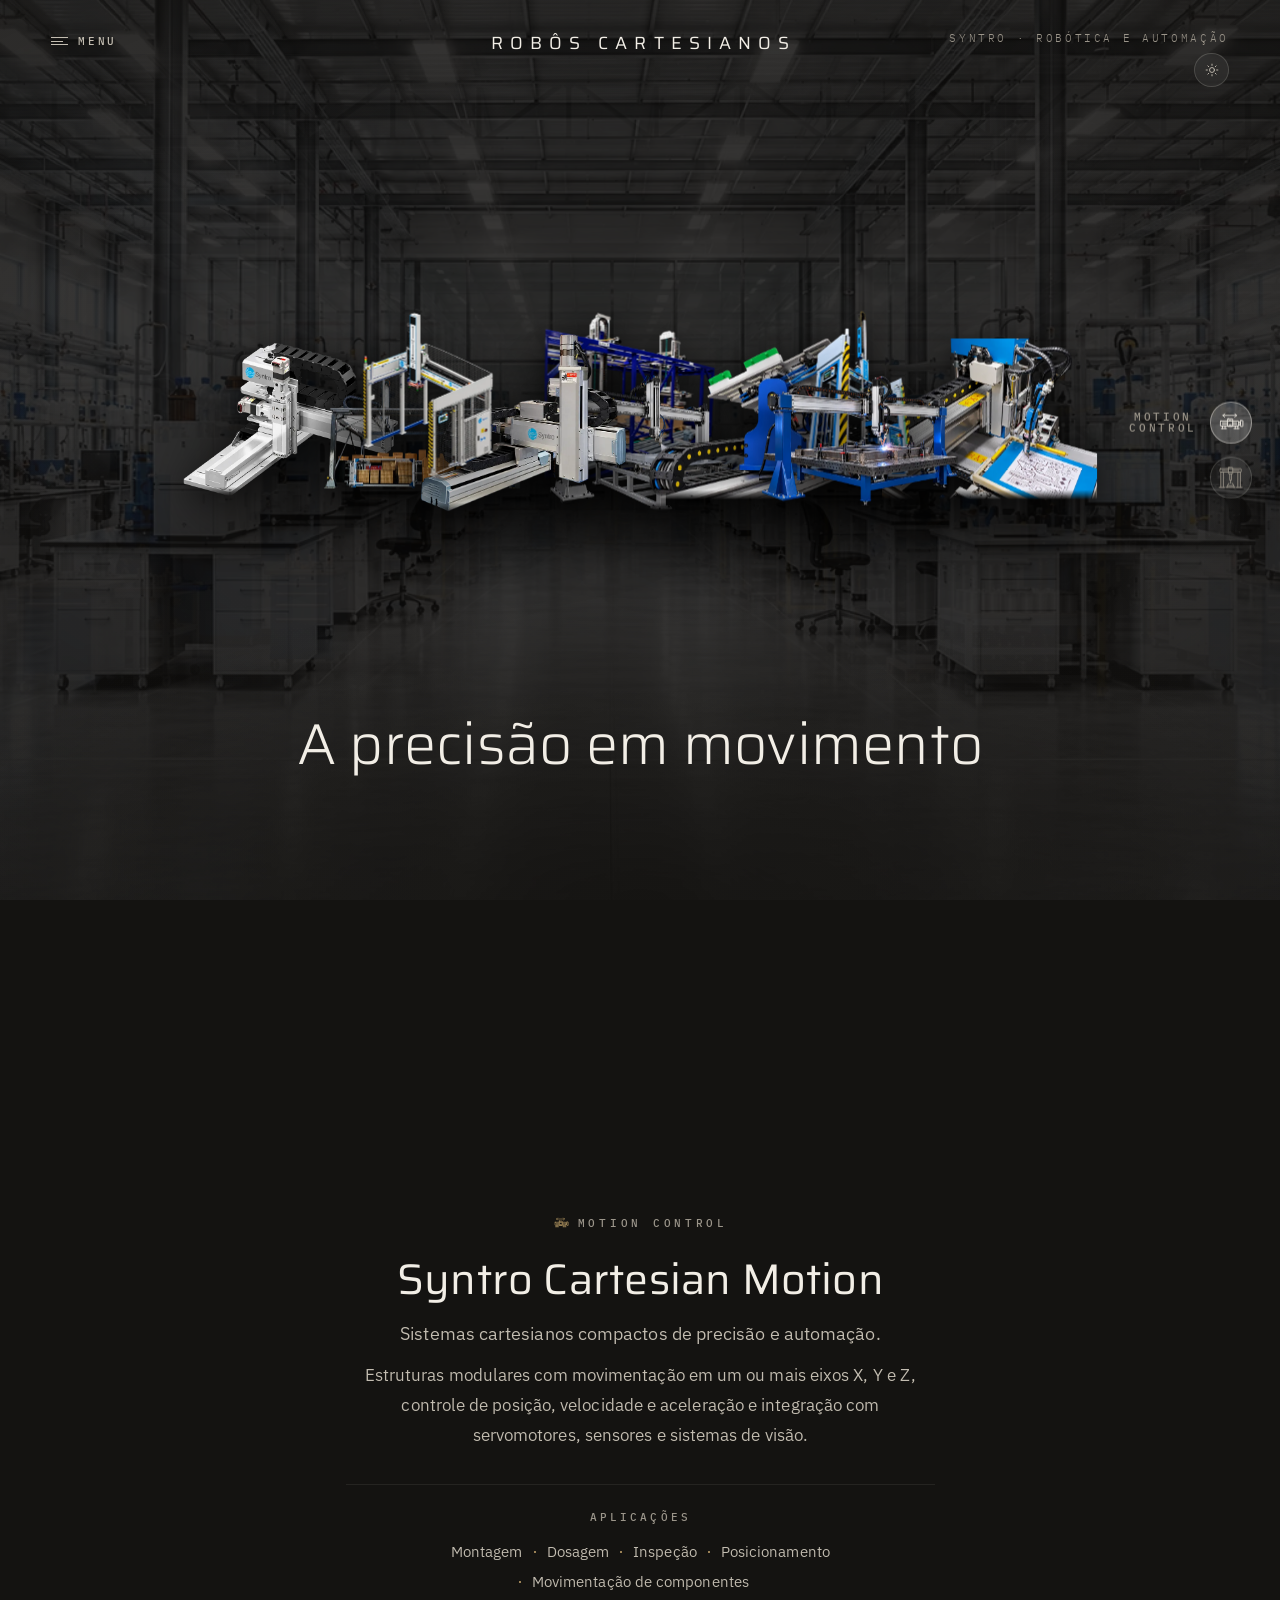
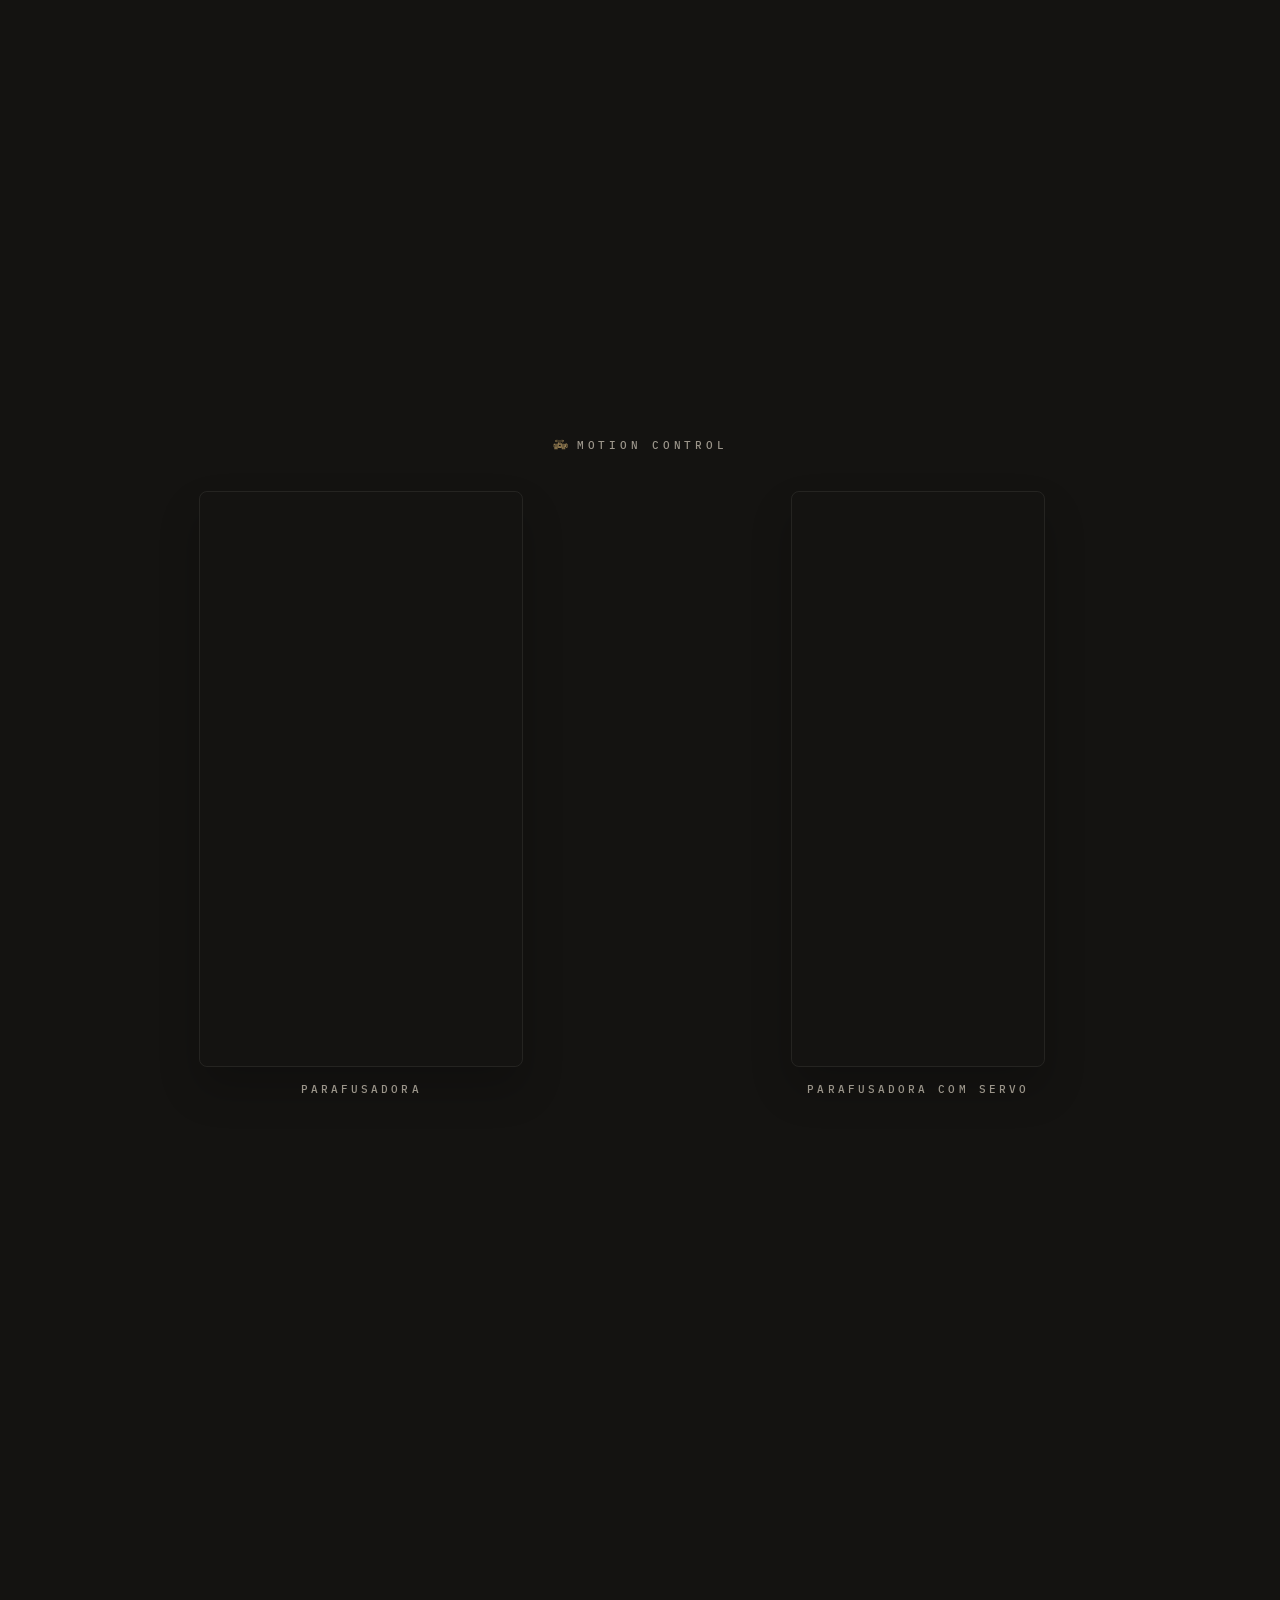
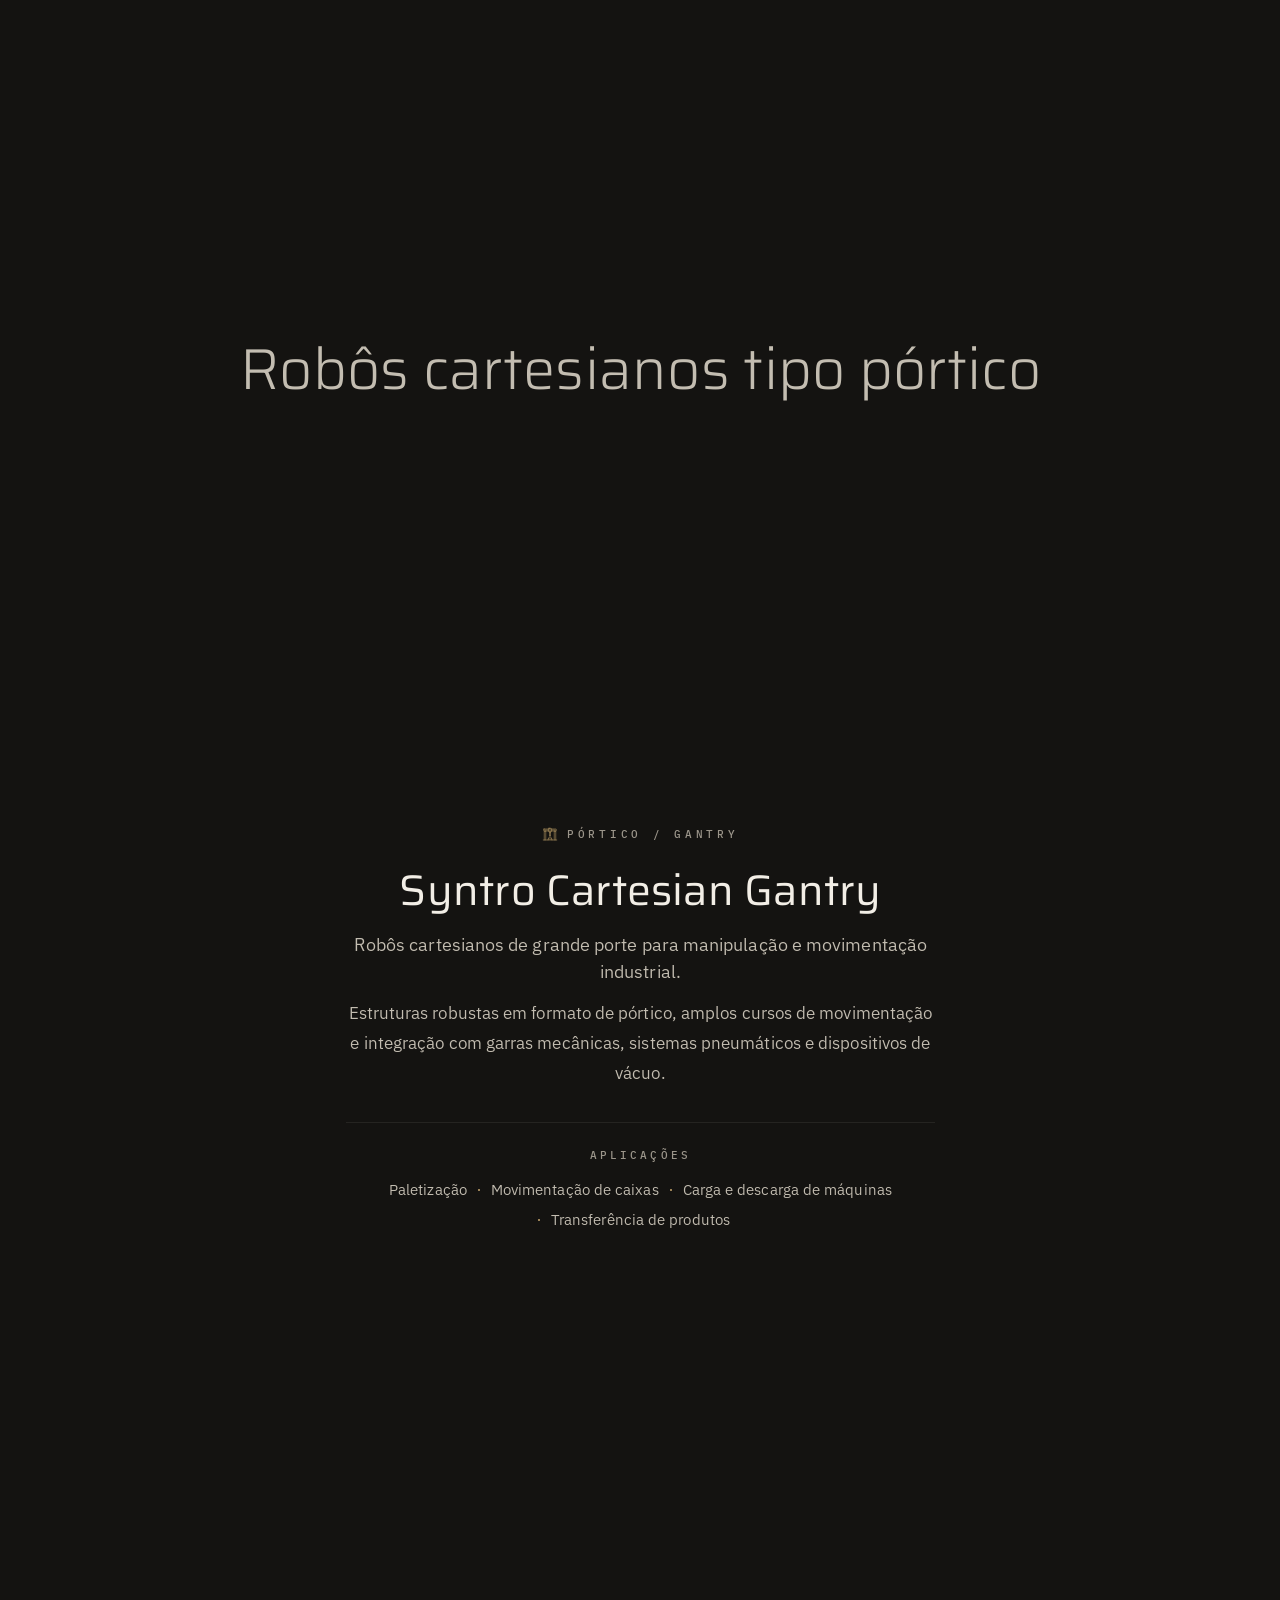
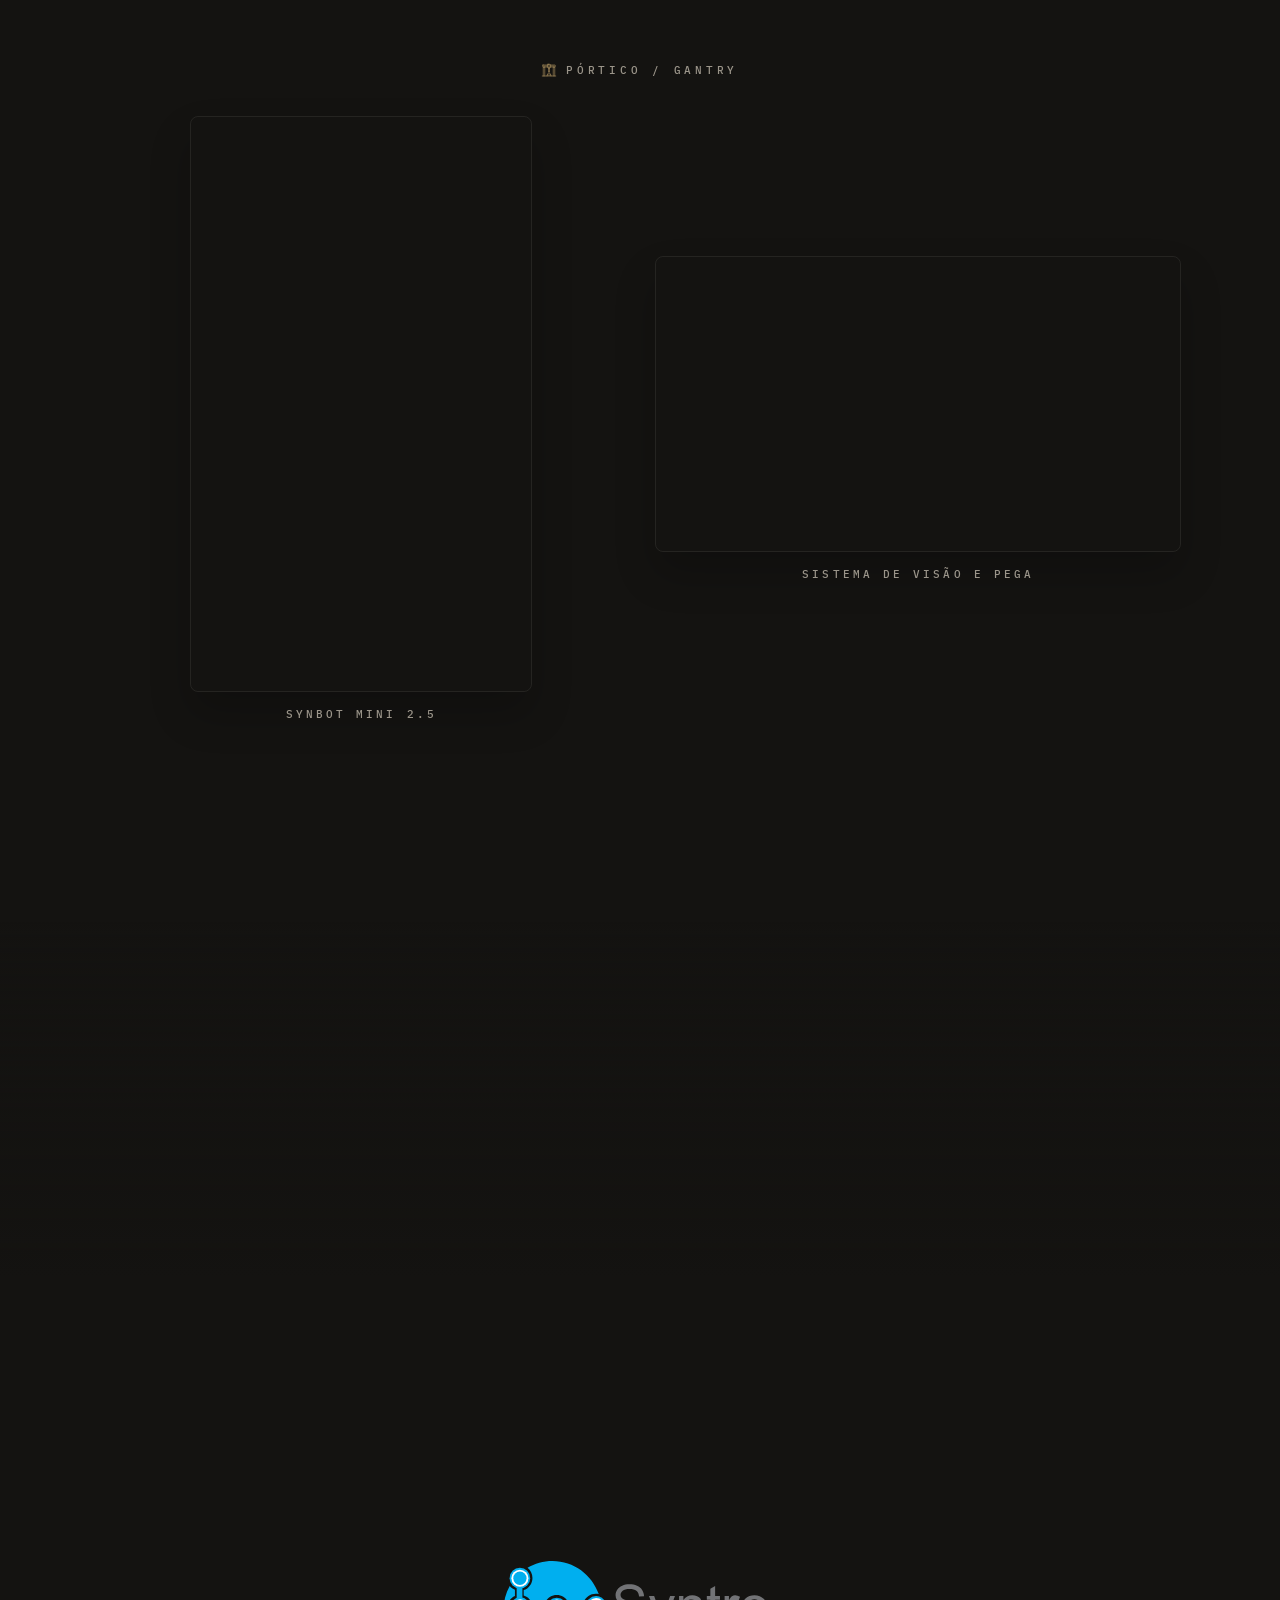
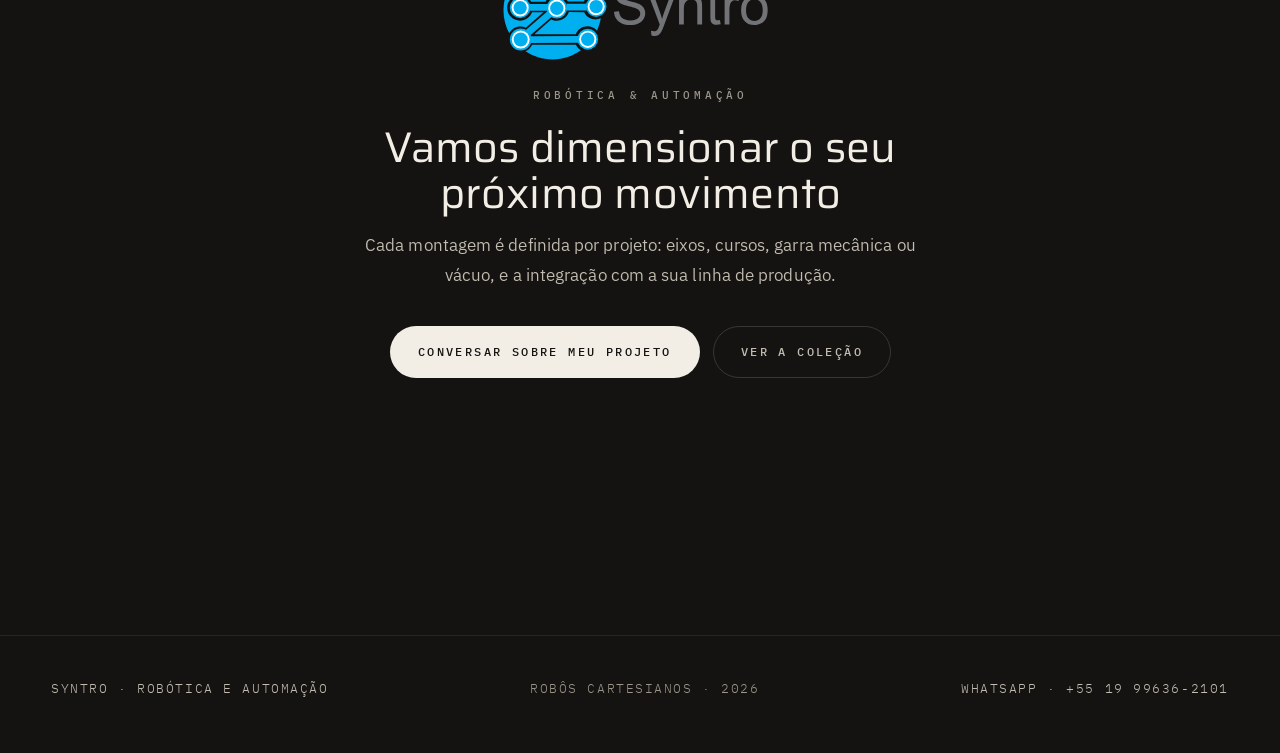
==== index.html @ ba6ae30f "publicacao: seo com canonical, partilha, dados estruturados e sitemap" ====
<!DOCTYPE html><html lang="pt-BR"> <head><meta charset="utf-8"><meta name="viewport" content="width=device-width, initial-scale=1"><title>Robôs cartesianos · Syntro Robótica e Automação</title><meta name="description" content="Robôs cartesianos da Syntro Robótica e Automação: sistemas compactos de precisão e pórticos de grande porte para automação industrial."><!--
      As fotografias do equipamento são o que dá valor ao resultado, por isso
      pede-se a miniatura grande de propósito.
    --><meta name="robots" content="index, follow, max-image-preview:large"><link rel="canonical" href="https://www.robocartesiano.com.br/"><meta name="theme-color" content="#f4f1ec"><meta name="color-scheme" content="light dark"><meta property="og:type" content="website"><meta property="og:site_name" content="Robôs cartesianos · Syntro"><meta property="og:locale" content="pt_BR"><meta property="og:url" content="https://www.robocartesiano.com.br/"><meta property="og:title" content="Robôs cartesianos · Syntro Robótica e Automação"><meta property="og:description" content="Robôs cartesianos da Syntro Robótica e Automação: sistemas compactos de precisão e pórticos de grande porte para automação industrial."><meta property="og:image" content="https://www.robocartesiano.com.br/_assets/hall-section-01-desktop.CetwG-R1_Zg2926.jpeg"><meta property="og:image:alt" content="Salão industrial · Syntro Robótica e Automação"><!--
      Sem imagem não há cartão largo: melhor pedir o formato pequeno do que
      entregar um cartão vazio.
    --><meta name="twitter:card" content="summary_large_image"><meta name="twitter:title" content="Robôs cartesianos · Syntro Robótica e Automação"><meta name="twitter:description" content="Robôs cartesianos da Syntro Robótica e Automação: sistemas compactos de precisão e pórticos de grande porte para automação industrial."><meta name="twitter:image" content="https://www.robocartesiano.com.br/_assets/hall-section-01-desktop.CetwG-R1_Zg2926.jpeg"><link rel="icon" href="/favicon.ico"><link rel="icon" type="image/svg+xml" href="/favicon.svg"><link rel="apple-touch-icon" href="/apple-touch-icon.png"><link rel="preconnect" href="https://fonts.googleapis.com"><link rel="preconnect" href="https://fonts.gstatic.com" crossorigin><link rel="stylesheet" href="https://fonts.googleapis.com/css2?family=IBM+Plex+Mono:wght@400%3B500&amp;family=IBM+Plex+Sans:wght@100..700&amp;family=Saira:wght@300..600&amp;display=swap"><script type="application/ld+json">{"@context":"https://schema.org","@graph":[{"@type":"Organization","@id":"https://syntro.com.br/#organizacao","name":"Syntro Robótica e Automação","url":"https://syntro.com.br/","logo":"https://www.robocartesiano.com.br/_assets/logo.eD2Bp1Nt.svg"},{"@type":"WebSite","name":"Robôs cartesianos · Syntro","url":"https://www.robocartesiano.com.br/","inLanguage":"pt-BR","publisher":{"@id":"https://syntro.com.br/#organizacao"}}]}</script><!-- Dados estruturados próprios da página — a trilha, por exemplo. --><script>
      (function () {
        var root = document.documentElement;
        root.classList.add('js');

        // O tema resolve-se antes da primeira pintura, para não haver clarão.
        // Se a pessoa já escolheu um tema, a escolha vence; caso contrário,
        // o arranque padrão é sempre escuro.
        var saved = null;
        try {
          saved = window.localStorage.getItem('tema');
        } catch (error) {
          saved = null;
        }
        if (saved === 'light' || saved === 'dark') {
          root.dataset.theme = saved;
        } else {
          root.dataset.theme = 'dark';
        }

        var themeMeta = document.querySelector('meta[name="theme-color"]');
        if (themeMeta !== null) {
          themeMeta.setAttribute(
            'content',
            root.dataset.theme === 'dark' ? '#141311' : '#f4f1ec',
          );
        }
      })();
    </script><link rel="stylesheet" href="/_assets/Base.CsVmwUrf.css"></head> <body> <!--
      Ligação de salto: a primeira paragem do teclado. Fica escondida até
      receber foco, para não competir com a composição.
    --><a class="skip-link" href="#conteudo">Saltar para o conteúdo</a>   <div class="chrome"> <!--
    A faixa superior é o único `<header>` da página: a marca, a assinatura da
    Syntro e os controles de menu e de tema. É o primeiro bloco do documento,
    para que o landmark e o `<h1>` se leiam antes do conteúdo.
  --><header class="chrome__top"> <h1 class="wordmark chrome__item" style="--reveal-delay: 0.4s"> <!-- A marca é o regresso a casa, como em qualquer sítio. --><a class="wordmark__link" href="/">Robôs cartesianos</a> </h1> <a class="syntro-mark chrome__item" style="--reveal-delay: 0.5s" href="https://syntro.com.br/" target="_blank" rel="noopener noreferrer"> <span>Syntro · Robótica e Automação</span> </a> <button class="menu-button chrome__item" style="--reveal-delay: 0.6s" type="button" data-menu-open aria-expanded="false" aria-controls="side-menu"> <span class="menu-button__glyph" aria-hidden="true"> <span></span><span></span><span></span> </span> <span>Menu</span> </button> <!--
      Troca de tema: um só botão, dois ícones que se cruzam. O rótulo diz o que
      o toque faz e é atualizado pelo script da cena.
    --> <button class="theme-toggle chrome__item" style="--reveal-delay: 0.7s" type="button" data-theme-toggle aria-pressed="false"> <span class="sr-only" data-theme-label>Ativar tema escuro</span> <svg class="theme-toggle__icon theme-toggle__icon--moon" viewBox="0 0 24 24" fill="none" stroke="currentColor" stroke-width="1.4" stroke-linecap="round" stroke-linejoin="round" aria-hidden="true"> <path d="M20.2 14.6A8.4 8.4 0 0 1 9.4 3.8a8.4 8.4 0 1 0 10.8 10.8Z"></path> </svg> <svg class="theme-toggle__icon theme-toggle__icon--sun" viewBox="0 0 24 24" fill="none" stroke="currentColor" stroke-width="1.4" stroke-linecap="round" stroke-linejoin="round" aria-hidden="true"> <circle cx="12" cy="12" r="3.7"></circle> <path d="M12 3.2v1.9M12 18.9v1.9M3.2 12h1.9M18.9 12h1.9M5.8 5.8l1.35 1.35M16.85 16.85l1.35 1.35M18.2 5.8l-1.35 1.35M7.15 16.85 5.8 18.2"></path> </svg> </button> </header> <div class="bottom-bar chrome__item" style="--reveal-delay: 0.75s"> <p class="experience-title" id="experience-title">A precisão em movimento</p> </div> <div class="selectors chrome__item" style="--reveal-delay: 0.9s" role="tablist" aria-orientation="vertical" aria-label="Linhas de robôs cartesianos"> <button class="selector" type="button" role="tab" id="tab-motion-control" aria-controls="stage-motion-control" aria-selected="true" tabindex="0" data-line-target="motion-control" data-line-name="Motion Control"> <span class="selector__icon" aria-hidden="true"><svg xmlns="http://www.w3.org/2000/svg" width="64" height="64" viewBox="0 0 64 64" fill="none" stroke="currentColor" stroke-width="2" stroke-linecap="round" stroke-linejoin="round">
  <title>Robô cartesiano tipo eixo</title>
  <desc>Módulo de eixo linear com guia horizontal, carro móvel e motor na extremidade.</desc>
  <rect x="8" y="29" width="43" height="12" rx="1"/>
  <path d="M13 33h12M37 33h9M13 37h12M37 37h9"/>
  <rect x="25" y="24" width="12" height="18" rx="1"/>
  <path d="M29 28h4M29 38h4"/>
  <path d="M51 32h4v6h-4"/>
  <rect x="55" y="28" width="6" height="14" rx="1"/>
  <path d="M13 41v6M19 41v6M43 41v6M49 41v6M10 47h12M40 47h12"/>
  <path d="M14 16h32M18 12l-4 4 4 4M42 12l4 4-4 4"/>
</svg>
</span> <span class="selector__name" aria-hidden="true"> Motion Control </span> </button><button class="selector" type="button" role="tab" id="tab-gantry" aria-controls="stage-gantry" aria-selected="false" tabindex="-1" data-line-target="gantry" data-line-name="Pórtico / Gantry"> <span class="selector__icon" aria-hidden="true"><svg xmlns="http://www.w3.org/2000/svg" width="64" height="64" viewBox="0 0 64 64" fill="none" stroke="currentColor" stroke-width="2" stroke-linecap="round" stroke-linejoin="round">
  <title>Robô cartesiano tipo pórtico</title>
  <desc>Estrutura de pórtico com duas colunas, travessa e ferramenta vertical móvel.</desc>
  <path d="M5 56h14M45 56h14"/>
  <path d="M9 56V20h6v36M49 56V20h6v36"/>
  <rect x="7" y="12" width="50" height="8" rx="1"/>
  <path d="M12 16h14M38 16h14"/>
  <rect x="27" y="9" width="10" height="15" rx="1"/>
  <path d="M30 24v15h4V24M32 39v7M28 46l-3 5M36 46l3 5"/>
  <path d="M22 56h20M24 56v-4h16v4"/>
</svg>
</span> <span class="selector__name" aria-hidden="true"> Pórtico / Gantry </span> </button> </div> </div> <!--
  Uma fotografia por linha, com variantes desktop e mobile. O script da cena
  decide qual fundo está ativo e aplica o mesmo parallax vertical que já
  existia, sem zoom, escala ou rotação.
--><div class="page-bg" aria-hidden="true" data-bg="motion-control"> <div class="page-bg__asset" data-bg-asset="motion-control">  <img src="/_assets/hall-section-01-desktop.CetwG-R1_24mn6h.webp" srcset="/_assets/hall-section-01-desktop.CetwG-R1_Z9ewad.webp 960w, /_assets/hall-section-01-desktop.CetwG-R1_Z1eVJQX.webp 1280w, /_assets/hall-section-01-desktop.CetwG-R1_24mn6h.webp 1672w" alt sizes="100vw" loading="eager" decoding="async" width="1672" height="941" class="page-bg__img page-bg__img--desktop">  <img src="/_assets/hall-section-01-mobile.B9wf2SLR_1JEDA2.webp" srcset="/_assets/hall-section-01-mobile.B9wf2SLR_ggEfY.webp 480w, /_assets/hall-section-01-mobile.B9wf2SLR_Zz64cI.webp 720w, /_assets/hall-section-01-mobile.B9wf2SLR_1JEDA2.webp 941w" alt sizes="100vw" loading="eager" decoding="async" width="941" height="1672" class="page-bg__img page-bg__img--mobile"> </div><div class="page-bg__asset" data-bg-asset="gantry">  <img src="/_assets/hall-section-02-desktop.CYqq9zEK_Z1ceris.webp" srcset="/_assets/hall-section-02-desktop.CYqq9zEK_1HooHJ.webp 960w, /_assets/hall-section-02-desktop.CYqq9zEK_yDyxe.webp 1280w, /_assets/hall-section-02-desktop.CYqq9zEK_Z1ceris.webp 1672w" alt sizes="100vw" loading="eager" decoding="async" width="1672" height="941" class="page-bg__img page-bg__img--desktop">  <img src="/_assets/hall-section-02-mobile.C-GxDFqX_2qzKPD.webp" srcset="/_assets/hall-section-02-mobile.C-GxDFqX_WbLvA.webp 480w, /_assets/hall-section-02-mobile.C-GxDFqX_6O32S.webp 720w, /_assets/hall-section-02-mobile.C-GxDFqX_2qzKPD.webp 941w" alt sizes="100vw" loading="eager" decoding="async" width="941" height="1672" class="page-bg__img page-bg__img--mobile"> </div> <div class="page-bg__veil"></div> <div class="page-bg__vignette"></div> <div class="page-bg__scrim"></div> </div> <div class="stage"> <div class="stage__group" id="stage-motion-control" role="tabpanel" aria-labelledby="tab-motion-control" data-line="motion-control" data-active="true"> <div class="stage__body"> <div class="robot" data-row="1" style="--w: 20; --y: -1vh; --wm: 40%; --ym: 0vh; --depth: 0.35; --depth-m: 0.45; --i: 0; --n: 4; --col: 1; --row: 1"> <button class="robot__button" type="button" data-robot-trigger="motion-control-01" aria-label="Explorar Motion Control"> <span class="robot__float" style="--float-duration: 9.79s; --float-delay: 0.0s"> <span class="robot__media">  <img src="/_assets/motion-control-01.BE2deHZd_26xjsH.webp" srcset="/_assets/motion-control-01.BE2deHZd_ZYXz64.webp 669w, /_assets/motion-control-01.BE2deHZd_Zjpq8c.webp 1040w, /_assets/motion-control-01.BE2deHZd_26xjsH.webp 1486w" alt="Motion Control" sizes="(max-width: 900px) 35.2vw, 17.6vw" loading="eager" decoding="async" width="1486" height="1058"> </span> </span> <span class="robot__action" aria-hidden="true">
Explorar
</span> </button> </div><div class="robot" data-row="1" style="--w: 25; --y: -4vh; --wm: 44%; --ym: -1vh; --depth: 0.85; --depth-m: 0.9; --i: 1; --n: 4; --col: 1; --row: 2"> <button class="robot__button" type="button" data-robot-trigger="motion-control-03" aria-label="Explorar Motion Control"> <span class="robot__float" style="--float-duration: 11.49s; --float-delay: -1.7s"> <span class="robot__media">  <img src="/_assets/motion-control-03.DPs-pBID_ZyPPiC.webp" srcset="/_assets/motion-control-03.DPs-pBID_2rIe1H.webp 600w, /_assets/motion-control-03.DPs-pBID_PMbpm.webp 933w, /_assets/motion-control-03.DPs-pBID_ZyPPiC.webp 1333w" alt="Motion Control" sizes="(max-width: 900px) 38.7vw, 22vw" loading="eager" decoding="async" width="1333" height="1180"> </span> </span> <span class="robot__action" aria-hidden="true">
Explorar
</span> </button> </div><div class="robot" data-row="1" style="--w: 23; --y: 2vh; --wm: 42%; --ym: 1vh; --depth: 0.6; --depth-m: 0.6; --i: 2; --n: 4; --col: 3; --row: 1"> <button class="robot__button" type="button" data-robot-trigger="posicionador-industrial" aria-label="Explorar Posicionador industrial de eixo linear"> <span class="robot__float" style="--float-duration: 10.64s; --float-delay: -3.4s"> <span class="robot__media">  <img src="/_assets/posicionador-industrial-azul.Br-1clu-_mOiRK.webp" srcset="/_assets/posicionador-industrial-azul.Br-1clu-_Z3oF40.webp 596w, /_assets/posicionador-industrial-azul.Br-1clu-_U9P2n.webp 927w, /_assets/posicionador-industrial-azul.Br-1clu-_mOiRK.webp 1325w" alt="Posicionador industrial de eixo linear" sizes="(max-width: 900px) 37vw, 20.2vw" loading="eager" decoding="async" width="1325" height="993"> </span> </span> <span class="robot__action" aria-hidden="true">
Explorar
</span> </button> </div><div class="robot" data-row="1" style="--w: 21; --y: -2vh; --wm: 40%; --ym: 0vh; --depth: 0.45; --depth-m: 0.5; --i: 3; --n: 4; --col: 3; --row: 2"> <button class="robot__button" type="button" data-robot-trigger="posicionador-linear-basculante" aria-label="Explorar Posicionador linear e basculante"> <span class="robot__float" style="--float-duration: 10.13s; --float-delay: -5.1s"> <span class="robot__media">  <img src="/_assets/posicionador-linear-basculante.Bl4QcCEc_Z19r59I.webp" srcset="/_assets/posicionador-linear-basculante.Bl4QcCEc_1hl6as.webp 652w, /_assets/posicionador-linear-basculante.Bl4QcCEc_Z1qSQF7.webp 1014w, /_assets/posicionador-linear-basculante.Bl4QcCEc_Z19r59I.webp 1448w" alt="Posicionador linear e basculante" sizes="(max-width: 900px) 35.2vw, 18.5vw" loading="eager" decoding="async" width="1448" height="1086"> </span> </span> <span class="robot__action" aria-hidden="true">
Explorar
</span> </button> </div> </div> </div><div class="stage__group" id="stage-gantry" role="tabpanel" aria-labelledby="tab-gantry" data-line="gantry" data-active="false"> <div class="stage__body"> <div class="robot" data-row="1" style="--w: 18; --y: -2vh; --wm: 28%; --ym: 0vh; --depth: 0.85; --depth-m: 0.75; --i: 1; --n: 6; --col: 1; --row: 1"> <button class="robot__button" type="button" data-robot-trigger="portico-synbot-15" aria-label="Explorar Synbot 1.5"> <span class="robot__float" style="--float-duration: 11.49s; --float-delay: -1.7s"> <span class="robot__media">  <img src="/_assets/portico-synbot-15.DF2s_VxD_Zzpp5I.webp" srcset="/_assets/portico-synbot-15.DF2s_VxD_HpuB7.webp 506w, /_assets/portico-synbot-15.DF2s_VxD_11dimt.webp 788w, /_assets/portico-synbot-15.DF2s_VxD_Zzpp5I.webp 1125w" alt="Synbot 1.5" sizes="(max-width: 900px) 24.6vw, 15.8vw" loading="lazy" decoding="async" width="1125" height="1398"> </span> </span> <span class="robot__action" aria-hidden="true">
Explorar
</span> </button> </div><div class="robot" data-row="1" style="--w: 30; --y: -5vh; --wm: 30%; --ym: 0vh; --depth: 0.5; --depth-m: 0.55; --i: 2; --n: 6; --col: 1; --row: 2"> <button class="robot__button" type="button" data-robot-trigger="portico-05" aria-label="Explorar Pórtico tipo paletização"> <span class="robot__float" style="--float-duration: 10.30s; --float-delay: -3.4s"> <span class="robot__media">  <img src="/_assets/portico-05.w_n8PH2e_idin8.webp" srcset="/_assets/portico-05.w_n8PH2e_Z26dvBF.webp 619w, /_assets/portico-05.w_n8PH2e_Z1RDll7.webp 963w, /_assets/portico-05.w_n8PH2e_idin8.webp 1376w" alt="Pórtico tipo paletização" sizes="(max-width: 900px) 26.4vw, 26.4vw" loading="lazy" decoding="async" width="1376" height="1143"> </span> </span> <span class="robot__action" aria-hidden="true">
Explorar
</span> </button> </div><div class="robot" data-row="1" style="--w: 17; --y: -3vh; --wm: 26%; --ym: 0vh; --depth: 0.6; --depth-m: 0.65; --i: 3; --n: 6; --col: 3; --row: 1"> <button class="robot__button" type="button" data-robot-trigger="synbot-mini-25" aria-label="Explorar Synbot Mini 2.5"> <span class="robot__float" style="--float-duration: 10.64s; --float-delay: -5.1s"> <span class="robot__media">  <img src="/_assets/synbot-mini-25.BBlX_Axz_18pyQK.webp" srcset="/_assets/synbot-mini-25.BBlX_Axz_Z1isWWc.webp 414w, /_assets/synbot-mini-25.BBlX_Axz_THByk.webp 644w, /_assets/synbot-mini-25.BBlX_Axz_18pyQK.webp 920w" alt="Synbot Mini 2.5" sizes="(max-width: 900px) 22.9vw, 15vw" loading="lazy" decoding="async" width="920" height="1443"> </span> </span> <span class="robot__action" aria-hidden="true">
Explorar
</span> </button> </div><div class="robot" data-row="2" style="--w: 34; --y: 1vh; --wm: 30%; --ym: 0vh; --depth: 0.7; --depth-m: 0.75; --i: 0; --n: 6; --col: 1; --row: 3"> <button class="robot__button" type="button" data-robot-trigger="portico-04" aria-label="Explorar Pórtico tipo paletização"> <span class="robot__float" style="--float-duration: 10.98s; --float-delay: 0.0s"> <span class="robot__media">  <img src="/_assets/portico-04.CYhfAaqp_1g0utL.webp" srcset="/_assets/portico-04.CYhfAaqp_bzXmA.webp 701w, /_assets/portico-04.CYhfAaqp_Z1ugGVP.webp 1090w, /_assets/portico-04.CYhfAaqp_1g0utL.webp 1557w" alt="Pórtico tipo paletização" sizes="(max-width: 900px) 26.4vw, 29.9vw" loading="lazy" decoding="async" width="1557" height="1010"> </span> </span> <span class="robot__action" aria-hidden="true">
Explorar
</span> </button> </div><div class="robot" data-row="2" style="--w: 26; --y: -1vh; --wm: 28%; --ym: 0vh; --depth: 0.55; --depth-m: 0.55; --i: 4; --n: 6; --col: 3; --row: 2"> <button class="robot__button" type="button" data-robot-trigger="portico-pintando" aria-label="Explorar Pórtico de pintura"> <span class="robot__float" style="--float-duration: 10.47s; --float-delay: -6.8s"> <span class="robot__media">  <img src="/_assets/portico-pintando.YLUSb5q__1UpuH2.webp" srcset="/_assets/portico-pintando.YLUSb5q__Z2rxcbb.webp 691w, /_assets/portico-pintando.YLUSb5q__UL2Kg.webp 1075w, /_assets/portico-pintando.YLUSb5q__1UpuH2.webp 1536w" alt="Pórtico de pintura" sizes="(max-width: 900px) 24.6vw, 22.9vw" loading="lazy" decoding="async" width="1536" height="1024"> </span> </span> <span class="robot__action" aria-hidden="true">
Explorar
</span> </button> </div><div class="robot" data-row="2" style="--w: 26; --y: 2vh; --wm: 28%; --ym: 0vh; --depth: 0.7; --depth-m: 0.6; --i: 5; --n: 6; --col: 3; --row: 3"> <button class="robot__button" type="button" data-robot-trigger="portico-soldando" aria-label="Explorar Pórtico de solda"> <span class="robot__float" style="--float-duration: 10.98s; --float-delay: -8.5s"> <span class="robot__media">  <img src="/_assets/portico-soldando.BkvssUVl_1DWAY4.webp" srcset="/_assets/portico-soldando.BkvssUVl_Z1j1Pj2.webp 691w, /_assets/portico-soldando.BkvssUVl_Ej92i.webp 1075w, /_assets/portico-soldando.BkvssUVl_1DWAY4.webp 1536w" alt="Pórtico de solda" sizes="(max-width: 900px) 24.6vw, 22.9vw" loading="lazy" decoding="async" width="1536" height="1024"> </span> </span> <span class="robot__action" aria-hidden="true">
Explorar
</span> </button> </div> </div> </div> </div> <main class="flow" id="conteudo" tabindex="-1"> <!-- Abertura: só a coleção, o título e os seletores. --><section class="chapter chapter--hero" data-chapter="intro" aria-label="Abertura"></section> <section class="chapter" data-chapter="motion-control" aria-labelledby="linha-motion-control"> <div class="flow-panel reveal"> <p class="flow-panel__eyebrow"> <span class="flow-panel__eyebrow-icon" aria-hidden="true"><svg xmlns="http://www.w3.org/2000/svg" width="64" height="64" viewBox="0 0 64 64" fill="none" stroke="currentColor" stroke-width="2" stroke-linecap="round" stroke-linejoin="round">
  <title>Robô cartesiano tipo eixo</title>
  <desc>Módulo de eixo linear com guia horizontal, carro móvel e motor na extremidade.</desc>
  <rect x="8" y="29" width="43" height="12" rx="1"/>
  <path d="M13 33h12M37 33h9M13 37h12M37 37h9"/>
  <rect x="25" y="24" width="12" height="18" rx="1"/>
  <path d="M29 28h4M29 38h4"/>
  <path d="M51 32h4v6h-4"/>
  <rect x="55" y="28" width="6" height="14" rx="1"/>
  <path d="M13 41v6M19 41v6M43 41v6M49 41v6M10 47h12M40 47h12"/>
  <path d="M14 16h32M18 12l-4 4 4 4M42 12l4 4-4 4"/>
</svg>
</span> <span>Motion Control</span> </p> <h2 class="flow-panel__title" id="linha-motion-control">Syntro Cartesian Motion</h2> <p class="flow-panel__lead">Sistemas cartesianos compactos de precisão e automação.</p> <p class="flow-panel__text">Estruturas modulares com movimentação em um ou mais eixos X, Y e Z, controle de posição, velocidade e aceleração e integração com servomotores, sensores e sistemas de visão.</p> <div class="flow-panel__block"> <h3 class="flow-panel__block-title">Aplicações</h3> <ul class="tag-list"> <li>Montagem</li><li>Dosagem</li><li>Inspeção</li><li>Posicionamento</li><li>Movimentação de componentes</li> </ul> </div> </div> </section> <!-- Vídeos de aplicação da linha I, logo a seguir ao texto da linha. --> <section class="chapter chapter--videos" data-chapter="motion-control" aria-label="Vídeos de aplicação · Syntro Cartesian Motion"> <div class="videos reveal"> <p class="flow-panel__eyebrow"> <span class="flow-panel__eyebrow-icon" aria-hidden="true"><svg xmlns="http://www.w3.org/2000/svg" width="64" height="64" viewBox="0 0 64 64" fill="none" stroke="currentColor" stroke-width="2" stroke-linecap="round" stroke-linejoin="round">
  <title>Robô cartesiano tipo eixo</title>
  <desc>Módulo de eixo linear com guia horizontal, carro móvel e motor na extremidade.</desc>
  <rect x="8" y="29" width="43" height="12" rx="1"/>
  <path d="M13 33h12M37 33h9M13 37h12M37 37h9"/>
  <rect x="25" y="24" width="12" height="18" rx="1"/>
  <path d="M29 28h4M29 38h4"/>
  <path d="M51 32h4v6h-4"/>
  <rect x="55" y="28" width="6" height="14" rx="1"/>
  <path d="M13 41v6M19 41v6M43 41v6M49 41v6M10 47h12M40 47h12"/>
  <path d="M14 16h32M18 12l-4 4 4 4M42 12l4 4-4 4"/>
</svg>
</span> <span>Motion Control</span> </p> <ul class="videos__grid"> <li> <figure class="video"> <video class="video__player" src="/_assets/parafusadora.Cy1Ma2TV.mp4" width="405" height="720" style="--video-ratio: 405 / 720" muted loop playsinline preload="none" aria-label="Parafusadora"></video> <figcaption class="video__label">Parafusadora</figcaption> </figure> </li><li> <figure class="video"> <video class="video__player" src="/_assets/parafusadora-servidor.JTTfHq5r.mp4" width="318" height="720" style="--video-ratio: 318 / 720" muted loop playsinline preload="none" aria-label="Parafusadora com servo"></video> <figcaption class="video__label">Parafusadora com servo</figcaption> </figure> </li> </ul> </div> </section><script type="module">var e=Array.from(document.querySelectorAll(`.video__player`));if(window.matchMedia(`(prefers-reduced-motion: reduce)`).matches)for(let t of e)t.controls=!0;else if(e.length>0){let t=new IntersectionObserver(e=>{for(let t of e){let e=t.target;e instanceof HTMLVideoElement&&(t.isIntersecting?e.play().catch(()=>{}):e.pause())}},{threshold:.4});for(let n of e)t.observe(n)}</script> <!--
      Passagem para a linha II: um respiro com a frase da coleção ao fundo, por
      baixo dos robôs, para os seis robôs da linha seguinte se lerem antes de o
      seu texto subir. Não tem texto de capítulo — quem o ativa é esta secção,
      mas a abertura dos robôs mede-se pelo texto que vem a seguir.
    --> <section class="chapter chapter--bridge" data-chapter="gantry" aria-label="Passagem"> <p class="chapter__motto reveal">Robôs cartesianos tipo pórtico</p> </section> <section class="chapter" data-chapter="gantry" aria-labelledby="linha-gantry"> <div class="flow-panel reveal"> <p class="flow-panel__eyebrow"> <span class="flow-panel__eyebrow-icon" aria-hidden="true"><svg xmlns="http://www.w3.org/2000/svg" width="64" height="64" viewBox="0 0 64 64" fill="none" stroke="currentColor" stroke-width="2" stroke-linecap="round" stroke-linejoin="round">
  <title>Robô cartesiano tipo pórtico</title>
  <desc>Estrutura de pórtico com duas colunas, travessa e ferramenta vertical móvel.</desc>
  <path d="M5 56h14M45 56h14"/>
  <path d="M9 56V20h6v36M49 56V20h6v36"/>
  <rect x="7" y="12" width="50" height="8" rx="1"/>
  <path d="M12 16h14M38 16h14"/>
  <rect x="27" y="9" width="10" height="15" rx="1"/>
  <path d="M30 24v15h4V24M32 39v7M28 46l-3 5M36 46l3 5"/>
  <path d="M22 56h20M24 56v-4h16v4"/>
</svg>
</span> <span>Pórtico / Gantry</span> </p> <h2 class="flow-panel__title" id="linha-gantry">Syntro Cartesian Gantry</h2> <p class="flow-panel__lead">Robôs cartesianos de grande porte para manipulação e movimentação industrial.</p> <p class="flow-panel__text">Estruturas robustas em formato de pórtico, amplos cursos de movimentação e integração com garras mecânicas, sistemas pneumáticos e dispositivos de vácuo.</p> <div class="flow-panel__block"> <h3 class="flow-panel__block-title">Aplicações</h3> <ul class="tag-list"> <li>Paletização</li><li>Movimentação de caixas</li><li>Carga e descarga de máquinas</li><li>Transferência de produtos</li> </ul> </div> </div> </section> <!-- Vídeos de aplicação da linha II, logo a seguir ao texto da linha. --> <section class="chapter chapter--videos" data-chapter="gantry" aria-label="Vídeos de aplicação · Syntro Cartesian Gantry"> <div class="videos reveal"> <p class="flow-panel__eyebrow"> <span class="flow-panel__eyebrow-icon" aria-hidden="true"><svg xmlns="http://www.w3.org/2000/svg" width="64" height="64" viewBox="0 0 64 64" fill="none" stroke="currentColor" stroke-width="2" stroke-linecap="round" stroke-linejoin="round">
  <title>Robô cartesiano tipo pórtico</title>
  <desc>Estrutura de pórtico com duas colunas, travessa e ferramenta vertical móvel.</desc>
  <path d="M5 56h14M45 56h14"/>
  <path d="M9 56V20h6v36M49 56V20h6v36"/>
  <rect x="7" y="12" width="50" height="8" rx="1"/>
  <path d="M12 16h14M38 16h14"/>
  <rect x="27" y="9" width="10" height="15" rx="1"/>
  <path d="M30 24v15h4V24M32 39v7M28 46l-3 5M36 46l3 5"/>
  <path d="M22 56h20M24 56v-4h16v4"/>
</svg>
</span> <span>Pórtico / Gantry</span> </p> <ul class="videos__grid"> <li> <figure class="video"> <video class="video__player" src="/_assets/synbotmini25.05yfXOFa.mp4" width="427" height="720" style="--video-ratio: 427 / 720" muted loop playsinline preload="none" aria-label="Synbot Mini 2.5"></video> <figcaption class="video__label">Synbot Mini 2.5</figcaption> </figure> </li><li> <figure class="video"> <video class="video__player" src="/_assets/robo_sistema_de_visao_pega_objeto.BTJrVag0.mp4" width="1280" height="720" style="--video-ratio: 1280 / 720" muted loop playsinline preload="none" aria-label="Sistema de visão e pega"></video> <figcaption class="video__label">Sistema de visão e pega</figcaption> </figure> </li> </ul> </div> </section> <div class="closing-fade" aria-hidden="true"></div> <section class="chapter chapter--end" data-chapter="end" aria-labelledby="fecho"> <div class="flow-panel reveal"> <!--
          A marca reaparece só no fecho, centrada e fora do cromo superior, com
          o desenho original completo vindo do SVG da marca.
        --><div class="flow-panel__brand" aria-hidden="true"> <img class="flow-panel__brand-logo" src="/_assets/logo.eD2Bp1Nt.svg" alt="" loading="eager" decoding="async"> </div> <p class="flow-panel__eyebrow">Robótica & automação</p> <h2 class="flow-panel__title" id="fecho">Vamos dimensionar o seu próximo movimento</h2> <p class="flow-panel__text">
Cada montagem é definida por projeto: eixos, cursos, garra mecânica ou vácuo, e a integração
          com a sua linha de produção.
</p> <div class="flow-actions"> <a class="button button--solid" href="https://wa.me/5519996362101?text=Ol%C3%A1!%20Vim%20pelo%20site%20Rob%C3%B4s%20cartesianos%20e%20gostaria%20de%20conversar%20sobre%20um%20projeto%20de%20automa%C3%A7%C3%A3o." target="_blank" rel="noopener noreferrer">
Conversar sobre meu projeto
</a> <button class="button button--ghost" type="button" data-menu-open aria-expanded="false" aria-controls="side-menu">
Ver a coleção
</button> </div> </div> </section> </main> <footer class="site-footer"> <p> <a href="https://syntro.com.br/" target="_blank" rel="noopener noreferrer">Syntro · Robótica e Automação</a> </p> <p>Robôs cartesianos · 2026</p> <a href="https://wa.me/5519996362101?text=Ol%C3%A1!%20Vim%20pelo%20site%20Rob%C3%B4s%20cartesianos%20e%20gostaria%20de%20conversar%20sobre%20um%20projeto%20de%20automa%C3%A7%C3%A3o." target="_blank" rel="noopener noreferrer">WhatsApp · +55 19 99636-2101</a> </footer> <div class="side-menu" id="side-menu" data-open="false" role="dialog" aria-modal="true" aria-label="Coleção de robôs cartesianos"> <button class="side-menu__scrim" type="button" data-menu-close tabindex="-1" aria-label="Fechar o menu"></button> <div class="side-menu__panel"> <div class="side-menu__top"> <p class="side-menu__eyebrow">Coleção · Robôs cartesianos</p> <button class="side-menu__close" type="button" data-menu-close>× Fechar</button> </div> <div class="side-menu__body"> <nav class="side-menu__list" aria-label="Robôs, por linha"> <div class="menu-group"> <p class="menu-group__title"> <span class="menu-group__icon" aria-hidden="true"><svg xmlns="http://www.w3.org/2000/svg" width="64" height="64" viewBox="0 0 64 64" fill="none" stroke="currentColor" stroke-width="2" stroke-linecap="round" stroke-linejoin="round">
  <title>Robô cartesiano tipo eixo</title>
  <desc>Módulo de eixo linear com guia horizontal, carro móvel e motor na extremidade.</desc>
  <rect x="8" y="29" width="43" height="12" rx="1"/>
  <path d="M13 33h12M37 33h9M13 37h12M37 37h9"/>
  <rect x="25" y="24" width="12" height="18" rx="1"/>
  <path d="M29 28h4M29 38h4"/>
  <path d="M51 32h4v6h-4"/>
  <rect x="55" y="28" width="6" height="14" rx="1"/>
  <path d="M13 41v6M19 41v6M43 41v6M49 41v6M10 47h12M40 47h12"/>
  <path d="M14 16h32M18 12l-4 4 4 4M42 12l4 4-4 4"/>
</svg>
</span> Motion Control </p> <ul class="menu-group__list"> <li> <button class="menu-item" type="button" data-robot-trigger="motion-control-01" data-preview="motion-control-01"> <span class="menu-item__thumb">  <img src="/_assets/motion-control-01.BE2deHZd_CPI7E.webp" srcset="/_assets/motion-control-01.BE2deHZd_Z1PJXE.webp 160w" alt sizes="3.4rem" loading="lazy" decoding="async" width="1486" height="1058"> </span> <span class="menu-item__name">Motion Control</span> <span class="menu-item__arrow" aria-hidden="true">
Abrir
</span> </button> </li><li> <button class="menu-item" type="button" data-robot-trigger="motion-control-03" data-preview="motion-control-03"> <span class="menu-item__thumb">  <img src="/_assets/motion-control-03.DPs-pBID_Z22xqDF.webp" srcset="/_assets/motion-control-03.DPs-pBID_1YHiYR.webp 160w" alt sizes="3.4rem" loading="lazy" decoding="async" width="1333" height="1180"> </span> <span class="menu-item__name">Motion Control</span> <span class="menu-item__arrow" aria-hidden="true">
Abrir
</span> </button> </li><li> <button class="menu-item" type="button" data-robot-trigger="posicionador-industrial" data-preview="posicionador-industrial"> <span class="menu-item__thumb">  <img src="/_assets/posicionador-industrial-azul.Br-1clu-_ZadC5g.webp" srcset="/_assets/posicionador-industrial-azul.Br-1clu-_Z28Fbd1.webp 160w" alt sizes="3.4rem" loading="lazy" decoding="async" width="1325" height="993"> </span> <span class="menu-item__name">Posicionador industrial de eixo linear</span> <span class="menu-item__arrow" aria-hidden="true">
Abrir
</span> </button> </li><li> <button class="menu-item" type="button" data-robot-trigger="posicionador-linear-basculante" data-preview="posicionador-linear-basculante"> <span class="menu-item__thumb">  <img src="/_assets/posicionador-linear-basculante.Bl4QcCEc_ZymPbe.webp" srcset="/_assets/posicionador-linear-basculante.Bl4QcCEc_Z1oTer1.webp 160w" alt sizes="3.4rem" loading="lazy" decoding="async" width="1448" height="1086"> </span> <span class="menu-item__name">Posicionador linear e basculante</span> <span class="menu-item__arrow" aria-hidden="true">
Abrir
</span> </button> </li> </ul> </div><div class="menu-group"> <p class="menu-group__title"> <span class="menu-group__icon" aria-hidden="true"><svg xmlns="http://www.w3.org/2000/svg" width="64" height="64" viewBox="0 0 64 64" fill="none" stroke="currentColor" stroke-width="2" stroke-linecap="round" stroke-linejoin="round">
  <title>Robô cartesiano tipo pórtico</title>
  <desc>Estrutura de pórtico com duas colunas, travessa e ferramenta vertical móvel.</desc>
  <path d="M5 56h14M45 56h14"/>
  <path d="M9 56V20h6v36M49 56V20h6v36"/>
  <rect x="7" y="12" width="50" height="8" rx="1"/>
  <path d="M12 16h14M38 16h14"/>
  <rect x="27" y="9" width="10" height="15" rx="1"/>
  <path d="M30 24v15h4V24M32 39v7M28 46l-3 5M36 46l3 5"/>
  <path d="M22 56h20M24 56v-4h16v4"/>
</svg>
</span> Pórtico / Gantry </p> <ul class="menu-group__list"> <li> <button class="menu-item" type="button" data-robot-trigger="portico-04" data-preview="portico-04"> <span class="menu-item__thumb">  <img src="/_assets/portico-04.CYhfAaqp_rdKlr.webp" srcset="/_assets/portico-04.CYhfAaqp_13bi6F.webp 160w" alt sizes="3.4rem" loading="lazy" decoding="async" width="1557" height="1010"> </span> <span class="menu-item__name">Pórtico tipo paletização</span> <span class="menu-item__arrow" aria-hidden="true">
Abrir
</span> </button> </li><li> <button class="menu-item" type="button" data-robot-trigger="portico-synbot-15" data-preview="portico-synbot-15"> <span class="menu-item__thumb">  <img src="/_assets/portico-synbot-15.DF2s_VxD_Z2370qL.webp" srcset="/_assets/portico-synbot-15.DF2s_VxD_1W3W49.webp 160w" alt sizes="3.4rem" loading="lazy" decoding="async" width="1125" height="1398"> </span> <span class="menu-item__name">Synbot 1.5</span> <span class="menu-item__arrow" aria-hidden="true">
Abrir
</span> </button> </li><li> <button class="menu-item" type="button" data-robot-trigger="portico-05" data-preview="portico-05"> <span class="menu-item__thumb">  <img src="/_assets/portico-05.w_n8PH2e_ZvyqKc.webp" srcset="/_assets/portico-05.w_n8PH2e_z9v5F.webp 160w" alt sizes="3.4rem" loading="lazy" decoding="async" width="1376" height="1143"> </span> <span class="menu-item__name">Pórtico tipo paletização</span> <span class="menu-item__arrow" aria-hidden="true">
Abrir
</span> </button> </li><li> <button class="menu-item" type="button" data-robot-trigger="synbot-mini-25" data-preview="synbot-mini-25"> <span class="menu-item__thumb">  <img src="/_assets/synbot-mini-25.BBlX_Axz_Z11fgq.webp" srcset="/_assets/synbot-mini-25.BBlX_Axz_Zkj9vE.webp 160w" alt sizes="3.4rem" loading="lazy" decoding="async" width="920" height="1443"> </span> <span class="menu-item__name">Synbot Mini 2.5</span> <span class="menu-item__arrow" aria-hidden="true">
Abrir
</span> </button> </li><li> <button class="menu-item" type="button" data-robot-trigger="portico-pintando" data-preview="portico-pintando"> <span class="menu-item__thumb">  <img src="/_assets/portico-pintando.YLUSb5q__ItfIQ.webp" srcset="/_assets/portico-pintando.YLUSb5q__1jpokq.webp 160w" alt sizes="3.4rem" loading="lazy" decoding="async" width="1536" height="1024"> </span> <span class="menu-item__name">Pórtico de pintura</span> <span class="menu-item__arrow" aria-hidden="true">
Abrir
</span> </button> </li><li> <button class="menu-item" type="button" data-robot-trigger="portico-soldando" data-preview="portico-soldando"> <span class="menu-item__thumb">  <img src="/_assets/portico-soldando.BkvssUVl_s1m0S.webp" srcset="/_assets/portico-soldando.BkvssUVl_2rUKcz.webp 160w" alt sizes="3.4rem" loading="lazy" decoding="async" width="1536" height="1024"> </span> <span class="menu-item__name">Pórtico de solda</span> <span class="menu-item__arrow" aria-hidden="true">
Abrir
</span> </button> </li> </ul> </div> </nav> <div class="side-menu__preview" aria-hidden="true"> <figure class="menu-preview" data-preview-target="motion-control-01" data-active="true">  <img src="/_assets/motion-control-01.BE2deHZd_Z1QJ1Az.webp" srcset="/_assets/motion-control-01.BE2deHZd_Z1T6Vbx.webp 743w, /_assets/motion-control-01.BE2deHZd_18vK78.webp 1263w" alt sizes="(max-width: 900px) 90vw, 36vw" loading="lazy" decoding="async" width="1486" height="1058"> <figcaption class="menu-preview__caption">Motion Control</figcaption> </figure><figure class="menu-preview" data-preview-target="motion-control-03" data-active="false">  <img src="/_assets/motion-control-03.DPs-pBID_x3Wr2.webp" srcset="/_assets/motion-control-03.DPs-pBID_sQP7y.webp 667w, /_assets/motion-control-03.DPs-pBID_1rUABu.webp 1133w" alt sizes="(max-width: 900px) 90vw, 36vw" loading="lazy" decoding="async" width="1333" height="1180"> <figcaption class="menu-preview__caption">Motion Control</figcaption> </figure><figure class="menu-preview" data-preview-target="posicionador-industrial" data-active="false">  <img src="/_assets/posicionador-industrial-azul.Br-1clu-_Z16ys7A.webp" srcset="/_assets/posicionador-industrial-azul.Br-1clu-_11sg4h.webp 663w, /_assets/posicionador-industrial-azul.Br-1clu-_2buyhi.webp 1126w" alt sizes="(max-width: 900px) 90vw, 36vw" loading="lazy" decoding="async" width="1325" height="993"> <figcaption class="menu-preview__caption">Posicionador industrial de eixo linear</figcaption> </figure><figure class="menu-preview" data-preview-target="posicionador-linear-basculante" data-active="false">  <img src="/_assets/posicionador-linear-basculante.Bl4QcCEc_Zv8z2S.webp" srcset="/_assets/posicionador-linear-basculante.Bl4QcCEc_2i2khM.webp 724w, /_assets/posicionador-linear-basculante.Bl4QcCEc_Z9OMRP.webp 1231w" alt sizes="(max-width: 900px) 90vw, 36vw" loading="lazy" decoding="async" width="1448" height="1086"> <figcaption class="menu-preview__caption">Posicionador linear e basculante</figcaption> </figure><figure class="menu-preview" data-preview-target="portico-04" data-active="false">  <img src="/_assets/portico-04.CYhfAaqp_Z1tOMUo.webp" srcset="/_assets/portico-04.CYhfAaqp_Z20geuR.webp 779w, /_assets/portico-04.CYhfAaqp_ZMn1ui.webp 1323w" alt sizes="(max-width: 900px) 90vw, 36vw" loading="lazy" decoding="async" width="1557" height="1010"> <figcaption class="menu-preview__caption">Pórtico tipo paletização</figcaption> </figure><figure class="menu-preview" data-preview-target="portico-synbot-15" data-active="false">  <img src="/_assets/portico-synbot-15.DF2s_VxD_wunDV.webp" srcset="/_assets/portico-synbot-15.DF2s_VxD_17EFLk.webp 563w, /_assets/portico-synbot-15.DF2s_VxD_Z2aM3VF.webp 956w" alt sizes="(max-width: 900px) 90vw, 36vw" loading="lazy" decoding="async" width="1125" height="1398"> <figcaption class="menu-preview__caption">Synbot 1.5</figcaption> </figure><figure class="menu-preview" data-preview-target="portico-05" data-active="false">  <img src="/_assets/portico-05.w_n8PH2e_Z2rC022.webp" srcset="/_assets/portico-05.w_n8PH2e_1rIak3.webp 688w, /_assets/portico-05.w_n8PH2e_ZiWnEx.webp 1170w" alt sizes="(max-width: 900px) 90vw, 36vw" loading="lazy" decoding="async" width="1376" height="1143"> <figcaption class="menu-preview__caption">Pórtico tipo paletização</figcaption> </figure><figure class="menu-preview" data-preview-target="synbot-mini-25" data-active="false">  <img src="/_assets/synbot-mini-25.BBlX_Axz_1gIF67.webp" srcset="/_assets/synbot-mini-25.BBlX_Axz_j8OAg.webp 460w, /_assets/synbot-mini-25.BBlX_Axz_1oOtoV.webp 782w" alt sizes="(max-width: 900px) 90vw, 36vw" loading="lazy" decoding="async" width="920" height="1443"> <figcaption class="menu-preview__caption">Synbot Mini 2.5</figcaption> </figure><figure class="menu-preview" data-preview-target="portico-pintando" data-active="false">  <img src="/_assets/portico-pintando.YLUSb5q__XyMh8.webp" srcset="/_assets/portico-pintando.YLUSb5q__Z2sVDS7.webp 768w, /_assets/portico-pintando.YLUSb5q__2g2qRr.webp 1306w" alt sizes="(max-width: 900px) 90vw, 36vw" loading="lazy" decoding="async" width="1536" height="1024"> <figcaption class="menu-preview__caption">Pórtico de pintura</figcaption> </figure><figure class="menu-preview" data-preview-target="portico-soldando" data-active="false">  <img src="/_assets/portico-soldando.BkvssUVl_H6Sya.webp" srcset="/_assets/portico-soldando.BkvssUVl_Z1kqi0X.webp 768w, /_assets/portico-soldando.BkvssUVl_1Yzx9t.webp 1306w" alt sizes="(max-width: 900px) 90vw, 36vw" loading="lazy" decoding="async" width="1536" height="1024"> <figcaption class="menu-preview__caption">Pórtico de solda</figcaption> </figure> </div> </div> </div> </div> <div class="dialog" data-dialog="motion-control-01" data-open="false" role="dialog" aria-modal="true" aria-labelledby="robot-motion-control-01-name"> <button class="dialog__scrim" type="button" data-dialog-close tabindex="-1" aria-label="Fechar a ficha do equipamento"></button> <div class="dialog__panel"> <div class="dialog__top"> <p class="dialog__line"> I · Motion Control </p> <button class="dialog__close" type="button" data-dialog-close>
× Fechar
</button> </div> <div class="dialog__layout"> <div class="dialog__media"> <button class="dialog__zoom" type="button" data-zoom data-zoom-name="Motion Control" aria-label="Ampliar a imagem — Motion Control">  <img src="/_assets/motion-control-01.BE2deHZd_ZpHDn1.webp" srcset="/_assets/motion-control-01.BE2deHZd_ZQ80rM.webp 892w, /_assets/motion-control-01.BE2deHZd_ZpHDn1.webp 1486w" alt="Motion Control" sizes="(max-width: 900px) 86vw, 40vw" loading="eager" decoding="async" width="1486" height="1058"> </button> </div> <div class="dialog__copy"> <h2 class="dialog__name" id="robot-motion-control-01-name"> Motion Control </h2> <p class="dialog__summary">Conjunto cartesiano compacto com estruturas modulares e movimentação em um ou mais eixos.</p>  <div class="dialog__block"> <h3 class="dialog__block-title">A linha</h3> <p class="dialog__summary"> <strong>Syntro Cartesian Motion</strong> — Estruturas modulares com movimentação em um ou mais eixos X, Y e Z, controle de posição, velocidade e aceleração e integração com servomotores, sensores e sistemas de visão. </p> </div> <div class="dialog__block"> <h3 class="dialog__block-title">Características</h3> <ul class="dialog__list"> <li>Estruturas modulares, em um ou mais eixos X, Y e Z</li><li>Controle de posição, velocidade e aceleração</li><li>Integração com servomotores, sensores e sistemas de visão</li> </ul> </div> <div class="dialog__block"> <h3 class="dialog__block-title">Aplicações</h3> <ul class="dialog__inline"> <li>Montagem</li><li>Dosagem</li><li>Inspeção</li><li>Posicionamento</li><li>Movimentação de componentes</li> </ul> </div> <p class="dialog__disclaimer">Informações gerais da linha. As especificações de cada montagem são definidas por projeto.</p> <div class="dialog__actions"> <a class="button button--solid" href="https://wa.me/5519996362101?text=Ol%C3%A1!%20Vim%20pelo%20site%20Rob%C3%B4s%20cartesianos%20e%20gostaria%20de%20conversar%20sobre%20um%20projeto%20com%20o%20equipamento%20Motion%20Control%2C%20da%20linha%20Syntro%20Cartesian%20Motion." target="_blank" rel="noopener noreferrer">
Conversar sobre meu projeto
</a> <button class="button button--ghost" type="button" data-dialog-close>
Voltar à experiência
</button> </div> </div> </div> </div> </div><div class="dialog" data-dialog="motion-control-03" data-open="false" role="dialog" aria-modal="true" aria-labelledby="robot-motion-control-03-name"> <button class="dialog__scrim" type="button" data-dialog-close tabindex="-1" aria-label="Fechar a ficha do equipamento"></button> <div class="dialog__panel"> <div class="dialog__top"> <p class="dialog__line"> I · Motion Control </p> <button class="dialog__close" type="button" data-dialog-close>
× Fechar
</button> </div> <div class="dialog__layout"> <div class="dialog__media"> <button class="dialog__zoom" type="button" data-zoom data-zoom-name="Motion Control" aria-label="Ampliar a imagem — Motion Control">  <img src="/_assets/motion-control-03.DPs-pBID_1Y5kEA.webp" srcset="/_assets/motion-control-03.DPs-pBID_1fsTwo.webp 800w, /_assets/motion-control-03.DPs-pBID_1Y5kEA.webp 1333w" alt="Motion Control" sizes="(max-width: 900px) 86vw, 40vw" loading="eager" decoding="async" width="1333" height="1180"> </button> </div> <div class="dialog__copy"> <h2 class="dialog__name" id="robot-motion-control-03-name"> Motion Control </h2> <p class="dialog__summary">Conjunto cartesiano compacto para posicionamento, com controle de posição, velocidade e aceleração.</p>  <div class="dialog__block"> <h3 class="dialog__block-title">A linha</h3> <p class="dialog__summary"> <strong>Syntro Cartesian Motion</strong> — Estruturas modulares com movimentação em um ou mais eixos X, Y e Z, controle de posição, velocidade e aceleração e integração com servomotores, sensores e sistemas de visão. </p> </div> <div class="dialog__block"> <h3 class="dialog__block-title">Características</h3> <ul class="dialog__list"> <li>Estruturas modulares, em um ou mais eixos X, Y e Z</li><li>Controle de posição, velocidade e aceleração</li><li>Integração com servomotores, sensores e sistemas de visão</li> </ul> </div> <div class="dialog__block"> <h3 class="dialog__block-title">Aplicações</h3> <ul class="dialog__inline"> <li>Montagem</li><li>Dosagem</li><li>Inspeção</li><li>Posicionamento</li><li>Movimentação de componentes</li> </ul> </div> <p class="dialog__disclaimer">Informações gerais da linha. As especificações de cada montagem são definidas por projeto.</p> <div class="dialog__actions"> <a class="button button--solid" href="https://wa.me/5519996362101?text=Ol%C3%A1!%20Vim%20pelo%20site%20Rob%C3%B4s%20cartesianos%20e%20gostaria%20de%20conversar%20sobre%20um%20projeto%20com%20o%20equipamento%20Motion%20Control%2C%20da%20linha%20Syntro%20Cartesian%20Motion." target="_blank" rel="noopener noreferrer">
Conversar sobre meu projeto
</a> <button class="button button--ghost" type="button" data-dialog-close>
Voltar à experiência
</button> </div> </div> </div> </div> </div><div class="dialog" data-dialog="posicionador-industrial" data-open="false" role="dialog" aria-modal="true" aria-labelledby="robot-posicionador-industrial-name"> <button class="dialog__scrim" type="button" data-dialog-close tabindex="-1" aria-label="Fechar a ficha do equipamento"></button> <div class="dialog__panel"> <div class="dialog__top"> <p class="dialog__line"> I · Motion Control </p> <button class="dialog__close" type="button" data-dialog-close>
× Fechar
</button> </div> <div class="dialog__layout"> <div class="dialog__media"> <button class="dialog__zoom" type="button" data-zoom data-zoom-name="Posicionador industrial de eixo linear" aria-label="Ampliar a imagem — Posicionador industrial de eixo linear">  <img src="/_assets/posicionador-industrial-azul.Br-1clu-_3Hmcj.webp" srcset="/_assets/posicionador-industrial-azul.Br-1clu-_Z1JDFgq.webp 795w, /_assets/posicionador-industrial-azul.Br-1clu-_3Hmcj.webp 1325w" alt="Posicionador industrial de eixo linear" sizes="(max-width: 900px) 86vw, 40vw" loading="eager" decoding="async" width="1325" height="993"> </button> </div> <div class="dialog__copy"> <h2 class="dialog__name" id="robot-posicionador-industrial-name"> Posicionador industrial de eixo linear </h2> <p class="dialog__summary">Posicionador industrial com eixo linear, integrado a uma estrutura de automação.</p>  <div class="dialog__block"> <h3 class="dialog__block-title">A linha</h3> <p class="dialog__summary"> <strong>Syntro Cartesian Motion</strong> — Estruturas modulares com movimentação em um ou mais eixos X, Y e Z, controle de posição, velocidade e aceleração e integração com servomotores, sensores e sistemas de visão. </p> </div> <div class="dialog__block"> <h3 class="dialog__block-title">Características</h3> <ul class="dialog__list"> <li>Estruturas modulares, em um ou mais eixos X, Y e Z</li><li>Controle de posição, velocidade e aceleração</li><li>Integração com servomotores, sensores e sistemas de visão</li> </ul> </div> <div class="dialog__block"> <h3 class="dialog__block-title">Aplicações</h3> <ul class="dialog__inline"> <li>Montagem</li><li>Dosagem</li><li>Inspeção</li><li>Posicionamento</li><li>Movimentação de componentes</li> </ul> </div> <p class="dialog__disclaimer">Informações gerais da linha. As especificações de cada montagem são definidas por projeto.</p> <div class="dialog__actions"> <a class="button button--solid" href="https://wa.me/5519996362101?text=Ol%C3%A1!%20Vim%20pelo%20site%20Rob%C3%B4s%20cartesianos%20e%20gostaria%20de%20conversar%20sobre%20um%20projeto%20com%20o%20equipamento%20Posicionador%20industrial%20de%20eixo%20linear%2C%20da%20linha%20Syntro%20Cartesian%20Motion." target="_blank" rel="noopener noreferrer">
Conversar sobre meu projeto
</a> <button class="button button--ghost" type="button" data-dialog-close>
Voltar à experiência
</button> </div> </div> </div> </div> </div><div class="dialog" data-dialog="posicionador-linear-basculante" data-open="false" role="dialog" aria-modal="true" aria-labelledby="robot-posicionador-linear-basculante-name"> <button class="dialog__scrim" type="button" data-dialog-close tabindex="-1" aria-label="Fechar a ficha do equipamento"></button> <div class="dialog__panel"> <div class="dialog__top"> <p class="dialog__line"> I · Motion Control </p> <button class="dialog__close" type="button" data-dialog-close>
× Fechar
</button> </div> <div class="dialog__layout"> <div class="dialog__media"> <button class="dialog__zoom" type="button" data-zoom data-zoom-name="Posicionador linear e basculante" aria-label="Ampliar a imagem — Posicionador linear e basculante">  <img src="/_assets/posicionador-linear-basculante.Bl4QcCEc_y239H.webp" srcset="/_assets/posicionador-linear-basculante.Bl4QcCEc_Z1fL83X.webp 869w, /_assets/posicionador-linear-basculante.Bl4QcCEc_y239H.webp 1448w" alt="Posicionador linear e basculante" sizes="(max-width: 900px) 86vw, 40vw" loading="eager" decoding="async" width="1448" height="1086"> </button> </div> <div class="dialog__copy"> <h2 class="dialog__name" id="robot-posicionador-linear-basculante-name"> Posicionador linear e basculante </h2> <p class="dialog__summary">Posicionador que combina deslocamento linear com um eixo de basculamento.</p>  <div class="dialog__block"> <h3 class="dialog__block-title">A linha</h3> <p class="dialog__summary"> <strong>Syntro Cartesian Motion</strong> — Estruturas modulares com movimentação em um ou mais eixos X, Y e Z, controle de posição, velocidade e aceleração e integração com servomotores, sensores e sistemas de visão. </p> </div> <div class="dialog__block"> <h3 class="dialog__block-title">Características</h3> <ul class="dialog__list"> <li>Estruturas modulares, em um ou mais eixos X, Y e Z</li><li>Controle de posição, velocidade e aceleração</li><li>Integração com servomotores, sensores e sistemas de visão</li> </ul> </div> <div class="dialog__block"> <h3 class="dialog__block-title">Aplicações</h3> <ul class="dialog__inline"> <li>Montagem</li><li>Dosagem</li><li>Inspeção</li><li>Posicionamento</li><li>Movimentação de componentes</li> </ul> </div> <p class="dialog__disclaimer">Informações gerais da linha. As especificações de cada montagem são definidas por projeto.</p> <div class="dialog__actions"> <a class="button button--solid" href="https://wa.me/5519996362101?text=Ol%C3%A1!%20Vim%20pelo%20site%20Rob%C3%B4s%20cartesianos%20e%20gostaria%20de%20conversar%20sobre%20um%20projeto%20com%20o%20equipamento%20Posicionador%20linear%20e%20basculante%2C%20da%20linha%20Syntro%20Cartesian%20Motion." target="_blank" rel="noopener noreferrer">
Conversar sobre meu projeto
</a> <button class="button button--ghost" type="button" data-dialog-close>
Voltar à experiência
</button> </div> </div> </div> </div> </div><div class="dialog" data-dialog="portico-04" data-open="false" role="dialog" aria-modal="true" aria-labelledby="robot-portico-04-name"> <button class="dialog__scrim" type="button" data-dialog-close tabindex="-1" aria-label="Fechar a ficha do equipamento"></button> <div class="dialog__panel"> <div class="dialog__top"> <p class="dialog__line"> II · Pórtico / Gantry </p> <button class="dialog__close" type="button" data-dialog-close>
× Fechar
</button> </div> <div class="dialog__layout"> <div class="dialog__media dialog__media--gantry"> <button class="dialog__zoom" type="button" data-zoom data-zoom-name="Pórtico tipo paletização" aria-label="Ampliar a imagem — Pórtico tipo paletização">  <img src="/_assets/portico-04.CYhfAaqp_BDXIu.webp" srcset="/_assets/portico-04.CYhfAaqp_1gP2AB.webp 934w, /_assets/portico-04.CYhfAaqp_BDXIu.webp 1557w" alt="Pórtico tipo paletização" sizes="(max-width: 900px) 86vw, 40vw" loading="eager" decoding="async" width="1557" height="1010"> </button> </div> <div class="dialog__copy"> <h2 class="dialog__name" id="robot-portico-04-name"> Pórtico tipo paletização </h2> <p class="dialog__summary">Pórtico cartesiano para manipulação e movimentação industrial, com amplos cursos de movimentação.</p>  <div class="dialog__block"> <h3 class="dialog__block-title">A linha</h3> <p class="dialog__summary"> <strong>Syntro Cartesian Gantry</strong> — Estruturas robustas em formato de pórtico, amplos cursos de movimentação e integração com garras mecânicas, sistemas pneumáticos e dispositivos de vácuo. </p> </div> <div class="dialog__block"> <h3 class="dialog__block-title">Características</h3> <ul class="dialog__list"> <li>Estruturas robustas em formato de pórtico</li><li>Amplos cursos de movimentação</li><li>Integração com garras mecânicas, sistemas pneumáticos e dispositivos de vácuo</li> </ul> </div> <div class="dialog__block"> <h3 class="dialog__block-title">Aplicações</h3> <ul class="dialog__inline"> <li>Paletização</li><li>Movimentação de caixas</li><li>Carga e descarga de máquinas</li><li>Transferência de produtos</li> </ul> </div> <p class="dialog__disclaimer">Informações gerais da linha. As especificações de cada montagem são definidas por projeto.</p> <div class="dialog__actions"> <a class="button button--solid" href="https://wa.me/5519996362101?text=Ol%C3%A1!%20Vim%20pelo%20site%20Rob%C3%B4s%20cartesianos%20e%20gostaria%20de%20conversar%20sobre%20um%20projeto%20com%20o%20equipamento%20P%C3%B3rtico%20tipo%20paletiza%C3%A7%C3%A3o%2C%20da%20linha%20Syntro%20Cartesian%20Gantry." target="_blank" rel="noopener noreferrer">
Conversar sobre meu projeto
</a> <button class="button button--ghost" type="button" data-dialog-close>
Voltar à experiência
</button> </div> </div> </div> </div> </div><div class="dialog" data-dialog="portico-synbot-15" data-open="false" role="dialog" aria-modal="true" aria-labelledby="robot-portico-synbot-15-name"> <button class="dialog__scrim" type="button" data-dialog-close tabindex="-1" aria-label="Fechar a ficha do equipamento"></button> <div class="dialog__panel"> <div class="dialog__top"> <p class="dialog__line"> II · Pórtico / Gantry </p> <button class="dialog__close" type="button" data-dialog-close>
× Fechar
</button> </div> <div class="dialog__layout"> <div class="dialog__media dialog__media--gantry"> <button class="dialog__zoom" type="button" data-zoom data-zoom-name="Synbot 1.5" aria-label="Ampliar a imagem — Synbot 1.5">  <img src="/_assets/portico-synbot-15.DF2s_VxD_1XvKRu.webp" srcset="/_assets/portico-synbot-15.DF2s_VxD_1AcbE.webp 675w, /_assets/portico-synbot-15.DF2s_VxD_1XvKRu.webp 1125w" alt="Synbot 1.5" sizes="(max-width: 900px) 86vw, 40vw" loading="eager" decoding="async" width="1125" height="1398"> </button> </div> <div class="dialog__copy"> <h2 class="dialog__name" id="robot-portico-synbot-15-name"> Synbot 1.5 </h2> <p class="dialog__summary">Pórtico cartesiano compacto para manipulação e movimentação de peças.</p>  <div class="dialog__block"> <h3 class="dialog__block-title">A linha</h3> <p class="dialog__summary"> <strong>Syntro Cartesian Gantry</strong> — Estruturas robustas em formato de pórtico, amplos cursos de movimentação e integração com garras mecânicas, sistemas pneumáticos e dispositivos de vácuo. </p> </div> <div class="dialog__block"> <h3 class="dialog__block-title">Características</h3> <ul class="dialog__list"> <li>Estruturas robustas em formato de pórtico</li><li>Amplos cursos de movimentação</li><li>Integração com garras mecânicas, sistemas pneumáticos e dispositivos de vácuo</li> </ul> </div> <div class="dialog__block"> <h3 class="dialog__block-title">Aplicações</h3> <ul class="dialog__inline"> <li>Paletização</li><li>Movimentação de caixas</li><li>Carga e descarga de máquinas</li><li>Transferência de produtos</li> </ul> </div> <p class="dialog__disclaimer">Informações gerais da linha. As especificações de cada montagem são definidas por projeto.</p> <div class="dialog__actions"> <a class="button button--solid" href="https://wa.me/5519996362101?text=Ol%C3%A1!%20Vim%20pelo%20site%20Rob%C3%B4s%20cartesianos%20e%20gostaria%20de%20conversar%20sobre%20um%20projeto%20com%20o%20equipamento%20Synbot%201.5%2C%20da%20linha%20Syntro%20Cartesian%20Gantry." target="_blank" rel="noopener noreferrer">
Conversar sobre meu projeto
</a> <button class="button button--ghost" type="button" data-dialog-close>
Voltar à experiência
</button> </div> </div> </div> </div> </div><div class="dialog" data-dialog="portico-05" data-open="false" role="dialog" aria-modal="true" aria-labelledby="robot-portico-05-name"> <button class="dialog__scrim" type="button" data-dialog-close tabindex="-1" aria-label="Fechar a ficha do equipamento"></button> <div class="dialog__panel"> <div class="dialog__top"> <p class="dialog__line"> II · Pórtico / Gantry </p> <button class="dialog__close" type="button" data-dialog-close>
× Fechar
</button> </div> <div class="dialog__layout"> <div class="dialog__media dialog__media--gantry"> <button class="dialog__zoom" type="button" data-zoom data-zoom-name="Pórtico tipo paletização" aria-label="Ampliar a imagem — Pórtico tipo paletização">  <img src="/_assets/portico-05.w_n8PH2e_Zl8dn9.webp" srcset="/_assets/portico-05.w_n8PH2e_Zry8hM.webp 826w, /_assets/portico-05.w_n8PH2e_Zl8dn9.webp 1376w" alt="Pórtico tipo paletização" sizes="(max-width: 900px) 86vw, 40vw" loading="eager" decoding="async" width="1376" height="1143"> </button> </div> <div class="dialog__copy"> <h2 class="dialog__name" id="robot-portico-05-name"> Pórtico tipo paletização </h2> <p class="dialog__summary">Pórtico cartesiano de grande porte, com estrutura robusta para carga e descarga de máquinas.</p>  <div class="dialog__block"> <h3 class="dialog__block-title">A linha</h3> <p class="dialog__summary"> <strong>Syntro Cartesian Gantry</strong> — Estruturas robustas em formato de pórtico, amplos cursos de movimentação e integração com garras mecânicas, sistemas pneumáticos e dispositivos de vácuo. </p> </div> <div class="dialog__block"> <h3 class="dialog__block-title">Características</h3> <ul class="dialog__list"> <li>Estruturas robustas em formato de pórtico</li><li>Amplos cursos de movimentação</li><li>Integração com garras mecânicas, sistemas pneumáticos e dispositivos de vácuo</li> </ul> </div> <div class="dialog__block"> <h3 class="dialog__block-title">Aplicações</h3> <ul class="dialog__inline"> <li>Paletização</li><li>Movimentação de caixas</li><li>Carga e descarga de máquinas</li><li>Transferência de produtos</li> </ul> </div> <p class="dialog__disclaimer">Informações gerais da linha. As especificações de cada montagem são definidas por projeto.</p> <div class="dialog__actions"> <a class="button button--solid" href="https://wa.me/5519996362101?text=Ol%C3%A1!%20Vim%20pelo%20site%20Rob%C3%B4s%20cartesianos%20e%20gostaria%20de%20conversar%20sobre%20um%20projeto%20com%20o%20equipamento%20P%C3%B3rtico%20tipo%20paletiza%C3%A7%C3%A3o%2C%20da%20linha%20Syntro%20Cartesian%20Gantry." target="_blank" rel="noopener noreferrer">
Conversar sobre meu projeto
</a> <button class="button button--ghost" type="button" data-dialog-close>
Voltar à experiência
</button> </div> </div> </div> </div> </div><div class="dialog" data-dialog="synbot-mini-25" data-open="false" role="dialog" aria-modal="true" aria-labelledby="robot-synbot-mini-25-name"> <button class="dialog__scrim" type="button" data-dialog-close tabindex="-1" aria-label="Fechar a ficha do equipamento"></button> <div class="dialog__panel"> <div class="dialog__top"> <p class="dialog__line"> II · Pórtico / Gantry </p> <button class="dialog__close" type="button" data-dialog-close>
× Fechar
</button> </div> <div class="dialog__layout"> <div class="dialog__media dialog__media--gantry"> <button class="dialog__zoom" type="button" data-zoom data-zoom-name="Synbot Mini 2.5" aria-label="Ampliar a imagem — Synbot Mini 2.5">  <img src="/_assets/synbot-mini-25.BBlX_Axz_1yERDV.webp" srcset="/_assets/synbot-mini-25.BBlX_Axz_Z10Ru7A.webp 552w, /_assets/synbot-mini-25.BBlX_Axz_1yERDV.webp 920w" alt="Synbot Mini 2.5" sizes="(max-width: 900px) 86vw, 40vw" loading="eager" decoding="async" width="920" height="1443"> </button> </div> <div class="dialog__copy"> <h2 class="dialog__name" id="robot-synbot-mini-25-name"> Synbot Mini 2.5 </h2> <p class="dialog__summary">Robô cartesiano compacto em arquitetura de pórtico, integrado ferramental e dispositivos de vácuo.</p> <a class="dialog__link" href="synbot-mini-25">
Ver ficha
</a> <div class="dialog__block"> <h3 class="dialog__block-title">A linha</h3> <p class="dialog__summary"> <strong>Syntro Cartesian Gantry</strong> — Estruturas robustas em formato de pórtico, amplos cursos de movimentação e integração com garras mecânicas, sistemas pneumáticos e dispositivos de vácuo. </p> </div> <div class="dialog__block"> <h3 class="dialog__block-title">Características</h3> <ul class="dialog__list"> <li>Estruturas robustas em formato de pórtico</li><li>Amplos cursos de movimentação</li><li>Integração com garras mecânicas, sistemas pneumáticos e dispositivos de vácuo</li> </ul> </div> <div class="dialog__block"> <h3 class="dialog__block-title">Aplicações</h3> <ul class="dialog__inline"> <li>Paletização</li><li>Movimentação de caixas</li><li>Carga e descarga de máquinas</li><li>Transferência de produtos</li> </ul> </div> <p class="dialog__disclaimer">Informações gerais da linha. As especificações de cada montagem são definidas por projeto.</p> <div class="dialog__actions"> <a class="button button--solid" href="https://wa.me/5519996362101?text=Ol%C3%A1!%20Vim%20pelo%20site%20Rob%C3%B4s%20cartesianos%20e%20gostaria%20de%20conversar%20sobre%20um%20projeto%20com%20o%20equipamento%20Synbot%20Mini%202.5%2C%20da%20linha%20Syntro%20Cartesian%20Gantry." target="_blank" rel="noopener noreferrer">
Conversar sobre meu projeto
</a> <button class="button button--ghost" type="button" data-dialog-close>
Voltar à experiência
</button> </div> </div> </div> </div> </div><div class="dialog" data-dialog="portico-pintando" data-open="false" role="dialog" aria-modal="true" aria-labelledby="robot-portico-pintando-name"> <button class="dialog__scrim" type="button" data-dialog-close tabindex="-1" aria-label="Fechar a ficha do equipamento"></button> <div class="dialog__panel"> <div class="dialog__top"> <p class="dialog__line"> II · Pórtico / Gantry </p> <button class="dialog__close" type="button" data-dialog-close>
× Fechar
</button> </div> <div class="dialog__layout"> <div class="dialog__media dialog__media--gantry"> <div class="dialog__figure"> <img src="/_assets/portico-pintando.YLUSb5q__20rlds.webp" srcset="/_assets/portico-pintando.YLUSb5q__Z1n7dea.webp 922w, /_assets/portico-pintando.YLUSb5q__20rlds.webp 1536w" alt="Pórtico de pintura" sizes="(max-width: 900px) 86vw, 40vw" loading="eager" decoding="async" width="1536" height="1024"></div> </div> <div class="dialog__copy"> <h2 class="dialog__name" id="robot-portico-pintando-name"> Pórtico de pintura </h2> <p class="dialog__summary">Pórtico cartesiano aplicado a processos de pintura, com movimentação ao longo da peça.</p>  <div class="dialog__block"> <h3 class="dialog__block-title">A linha</h3> <p class="dialog__summary"> <strong>Syntro Cartesian Gantry</strong> — Estruturas robustas em formato de pórtico, amplos cursos de movimentação e integração com garras mecânicas, sistemas pneumáticos e dispositivos de vácuo. </p> </div> <div class="dialog__block"> <h3 class="dialog__block-title">Características</h3> <ul class="dialog__list"> <li>Estruturas robustas em formato de pórtico</li><li>Amplos cursos de movimentação</li><li>Integração com garras mecânicas, sistemas pneumáticos e dispositivos de vácuo</li> </ul> </div> <div class="dialog__block"> <h3 class="dialog__block-title">Aplicações</h3> <ul class="dialog__inline"> <li>Paletização</li><li>Movimentação de caixas</li><li>Carga e descarga de máquinas</li><li>Transferência de produtos</li> </ul> </div> <p class="dialog__disclaimer">Informações gerais da linha. As especificações de cada montagem são definidas por projeto.</p> <div class="dialog__actions"> <a class="button button--solid" href="https://wa.me/5519996362101?text=Ol%C3%A1!%20Vim%20pelo%20site%20Rob%C3%B4s%20cartesianos%20e%20gostaria%20de%20conversar%20sobre%20um%20projeto%20com%20o%20equipamento%20P%C3%B3rtico%20de%20pintura%2C%20da%20linha%20Syntro%20Cartesian%20Gantry." target="_blank" rel="noopener noreferrer">
Conversar sobre meu projeto
</a> <button class="button button--ghost" type="button" data-dialog-close>
Voltar à experiência
</button> </div> </div> </div> </div> </div><div class="dialog" data-dialog="portico-soldando" data-open="false" role="dialog" aria-modal="true" aria-labelledby="robot-portico-soldando-name"> <button class="dialog__scrim" type="button" data-dialog-close tabindex="-1" aria-label="Fechar a ficha do equipamento"></button> <div class="dialog__panel"> <div class="dialog__top"> <p class="dialog__line"> II · Pórtico / Gantry </p> <button class="dialog__close" type="button" data-dialog-close>
× Fechar
</button> </div> <div class="dialog__layout"> <div class="dialog__media dialog__media--gantry"> <div class="dialog__figure"> <img src="/_assets/portico-soldando.BkvssUVl_1IYruu.webp" srcset="/_assets/portico-soldando.BkvssUVl_ZeAQm1.webp 922w, /_assets/portico-soldando.BkvssUVl_1IYruu.webp 1536w" alt="Pórtico de solda" sizes="(max-width: 900px) 86vw, 40vw" loading="eager" decoding="async" width="1536" height="1024"></div> </div> <div class="dialog__copy"> <h2 class="dialog__name" id="robot-portico-soldando-name"> Pórtico de solda </h2> <p class="dialog__summary">Pórtico cartesiano aplicado a processos de solda, integrado à linha de fabricação.</p>  <div class="dialog__block"> <h3 class="dialog__block-title">A linha</h3> <p class="dialog__summary"> <strong>Syntro Cartesian Gantry</strong> — Estruturas robustas em formato de pórtico, amplos cursos de movimentação e integração com garras mecânicas, sistemas pneumáticos e dispositivos de vácuo. </p> </div> <div class="dialog__block"> <h3 class="dialog__block-title">Características</h3> <ul class="dialog__list"> <li>Estruturas robustas em formato de pórtico</li><li>Amplos cursos de movimentação</li><li>Integração com garras mecânicas, sistemas pneumáticos e dispositivos de vácuo</li> </ul> </div> <div class="dialog__block"> <h3 class="dialog__block-title">Aplicações</h3> <ul class="dialog__inline"> <li>Paletização</li><li>Movimentação de caixas</li><li>Carga e descarga de máquinas</li><li>Transferência de produtos</li> </ul> </div> <p class="dialog__disclaimer">Informações gerais da linha. As especificações de cada montagem são definidas por projeto.</p> <div class="dialog__actions"> <a class="button button--solid" href="https://wa.me/5519996362101?text=Ol%C3%A1!%20Vim%20pelo%20site%20Rob%C3%B4s%20cartesianos%20e%20gostaria%20de%20conversar%20sobre%20um%20projeto%20com%20o%20equipamento%20P%C3%B3rtico%20de%20solda%2C%20da%20linha%20Syntro%20Cartesian%20Gantry." target="_blank" rel="noopener noreferrer">
Conversar sobre meu projeto
</a> <button class="button button--ghost" type="button" data-dialog-close>
Voltar à experiência
</button> </div> </div> </div> </div> </div> <div class="lightbox" data-lightbox data-open="false" data-closing="false" role="dialog" aria-modal="true" aria-labelledby="lightbox-caption"> <button class="lightbox__scrim" type="button" data-lightbox-close tabindex="-1" aria-label="Fechar a imagem ampliada"></button> <div class="lightbox__panel"> <button class="lightbox__close" type="button" data-lightbox-close aria-label="Fechar a imagem ampliada">
×
</button> <figure class="lightbox__frame"> <img class="lightbox__img" alt="" decoding="async"> <figcaption class="lightbox__caption" id="lightbox-caption"></figcaption> </figure> </div> </div><script type="module" src="/_assets/index.astro_astro_type_script_index_0_lang.DA7ZUZ0Q.js"></script>  </body> </html>
---- _assets/Base.CsVmwUrf.css ----
/*! tailwindcss v4.3.3 | MIT License | https://tailwindcss.com */
@layer properties{@supports (((-webkit-hyphens:none)) and (not (margin-trim:inline))) or ((-moz-orient:inline) and (not (color:rgb(from red r g b)))){*,:before,:after,::backdrop{--tw-rotate-x:initial;--tw-rotate-y:initial;--tw-rotate-z:initial;--tw-skew-x:initial;--tw-skew-y:initial}}}@layer theme{:root,:host{--font-sans:"IBM Plex Sans", ui-sans-serif, system-ui, -apple-system, "Segoe UI", Roboto, sans-serif;--font-mono:"IBM Plex Mono", ui-monospace, "SFMono-Regular", "Cascadia Mono", Menlo, monospace;--default-font-family:var(--font-sans);--default-mono-font-family:var(--font-mono);--font-display:"Saira", "IBM Plex Sans", ui-sans-serif, system-ui, sans-serif;--color-canvas:#f4f1ec;--color-ink:#17171a;--color-ink-2:#56534d;--color-ink-3:#8d8880;--color-gold:#a98b58}}@layer base{*,:after,:before,::backdrop{box-sizing:border-box;border:0 solid;margin:0;padding:0}::file-selector-button{box-sizing:border-box;border:0 solid;margin:0;padding:0}html,:host{-webkit-text-size-adjust:100%;tab-size:4;line-height:1.5;font-family:var(--default-font-family,-apple-system, BlinkMacSystemFont, "Segoe UI", Roboto, "Helvetica Neue", "Noto Sans", Arial, sans-serif, "Apple Color Emoji", "Segoe UI Emoji", "Segoe UI Symbol", "Noto Color Emoji");font-feature-settings:var(--default-font-feature-settings,normal);font-variation-settings:var(--default-font-variation-settings,normal);-webkit-tap-highlight-color:transparent}hr{height:0;color:inherit;border-top-width:1px}abbr:where([title]){text-decoration:underline dotted}h1,h2,h3,h4,h5,h6{font-size:inherit;font-weight:inherit}a{color:inherit;-webkit-text-decoration:inherit;-webkit-text-decoration:inherit;-webkit-text-decoration:inherit;text-decoration:inherit}b,strong{font-weight:bolder}code,kbd,samp,pre{font-family:var(--default-mono-font-family,ui-monospace, SFMono-Regular, Menlo, Monaco, Consolas, "Liberation Mono", "Courier New", monospace);font-feature-settings:var(--default-mono-font-feature-settings,normal);font-variation-settings:var(--default-mono-font-variation-settings,normal);font-size:1em}small{font-size:80%}sub,sup{vertical-align:baseline;font-size:75%;line-height:0;position:relative}sub{bottom:-.25em}sup{top:-.5em}table{text-indent:0;border-color:inherit;border-collapse:collapse}:-moz-focusring:where(:not(iframe)){outline:auto}progress{vertical-align:baseline}summary{display:list-item}ol,ul,menu{list-style:none}img,svg,video,canvas,audio,iframe,embed,object{vertical-align:middle;display:block}img,video{max-width:100%;height:auto}button,input,select,optgroup,textarea{font:inherit;font-feature-settings:inherit;font-variation-settings:inherit;letter-spacing:inherit;color:inherit;opacity:1;background-color:#0000;border-radius:0}::file-selector-button{font:inherit;font-feature-settings:inherit;font-variation-settings:inherit;letter-spacing:inherit;color:inherit;opacity:1;background-color:#0000;border-radius:0}:where(select:is([multiple],[size])) optgroup{font-weight:bolder}:where(select:is([multiple],[size])) optgroup option{padding-inline-start:20px}::file-selector-button{margin-inline-end:4px}::placeholder{opacity:1}@supports (not ((-webkit-appearance:-apple-pay-button))) or (contain-intrinsic-size:1px){::placeholder{color:currentColor}@supports (color:color-mix(in lab, red, red)){::placeholder{color:color-mix(in oklab, currentcolor 50%, transparent)}}}textarea{resize:vertical}::-webkit-search-decoration{-webkit-appearance:none}::-webkit-date-and-time-value{min-height:1lh;text-align:inherit}::-webkit-datetime-edit{display:inline-flex}::-webkit-datetime-edit-fields-wrapper{padding:0}::-webkit-datetime-edit{padding-block:0}::-webkit-datetime-edit-year-field{padding-block:0}::-webkit-datetime-edit-month-field{padding-block:0}::-webkit-datetime-edit-day-field{padding-block:0}::-webkit-datetime-edit-hour-field{padding-block:0}::-webkit-datetime-edit-minute-field{padding-block:0}::-webkit-datetime-edit-second-field{padding-block:0}::-webkit-datetime-edit-millisecond-field{padding-block:0}::-webkit-datetime-edit-meridiem-field{padding-block:0}::-webkit-calendar-picker-indicator{line-height:1}:-moz-ui-invalid{box-shadow:none}button,input:where([type=button],[type=reset],[type=submit]){appearance:button}::file-selector-button{appearance:button}::-webkit-inner-spin-button{height:auto}::-webkit-outer-spin-button{height:auto}[hidden]:where(:not([hidden=until-found])){display:none!important}}@layer components;@layer utilities{.visible{visibility:visible}.sr-only{clip-path:inset(50%);white-space:nowrap;border-width:0;width:1px;height:1px;margin:-1px;padding:0;position:absolute;overflow:hidden}.static{position:static}.block{display:block}.transform{transform:var(--tw-rotate-x,) var(--tw-rotate-y,) var(--tw-rotate-z,) var(--tw-skew-x,) var(--tw-skew-y,)}.resize{resize:both}}:root{color-scheme:light;--ease-soft:cubic-bezier(.22, 1, .36, 1);--ease-quiet:cubic-bezier(.33, 0, .15, 1);--canvas-rgb:244 241 236;--ink-rgb:23 23 26;--shade-rgb:23 23 26;--veil:rgb(var(--canvas-rgb) / .7);--veil-strong:rgb(var(--canvas-rgb) / .92);--hairline:rgb(var(--ink-rgb) / .16);--hairline-soft:rgb(var(--ink-rgb) / .08);--hairline-strong:rgb(var(--ink-rgb) / .42);--shadow-robot:drop-shadow(0 26px 30px rgb(var(--shade-rgb) / .3)) drop-shadow(0 7px 12px rgb(var(--shade-rgb) / .16));--glass:#ffffff38;--glass-hover:#ffffff80;--glass-strong:#ffffffb8;--solid-hover:#2c2c30;--photo-filter:none;--chrome-z:40;--menu-z:60;--dialog-z:70;--lightbox-z:80;--gutter:clamp(1.25rem, 4vw, 3.25rem)}html[data-theme=dark]{color-scheme:dark;--color-canvas:#141311;--color-canvas-soft:#1d1b18;--color-ink:#f2eee6;--color-ink-2:#c3bdb1;--color-ink-3:#9b958a;--color-gold:#c8a96e;--canvas-rgb:20 19 17;--ink-rgb:242 238 230;--shade-rgb:0 0 0;--veil:rgb(var(--canvas-rgb) / .62);--veil-strong:rgb(var(--canvas-rgb) / .9);--shadow-robot:drop-shadow(0 30px 40px rgb(var(--shade-rgb) / .62)) drop-shadow(0 8px 14px rgb(var(--shade-rgb) / .46));--glass:#ffffff0f;--glass-hover:#ffffff1f;--glass-strong:#fff3;--solid-hover:#e2dcd0;--photo-filter:brightness(.45) saturate(.72) contrast(1.04)}*,:before,:after{box-sizing:border-box}html{-webkit-text-size-adjust:100%;scroll-behavior:smooth}body{background-color:var(--color-canvas);color:var(--color-ink);font-family:var(--font-sans);letter-spacing:.005em;-webkit-font-smoothing:antialiased;transition:background-color .6s var(--ease-soft), color .6s var(--ease-soft);margin:0;font-size:16px;font-weight:380;line-height:1.65;overflow-x:hidden}body.is-locked{overflow:hidden}h1,h2,h3,p,dl,dd,figure{margin:0}ul{margin:0;padding:0;list-style:none}img{max-width:100%}a{color:inherit;text-decoration:none}button{font:inherit;color:inherit}:focus-visible{outline:2px solid var(--color-gold);outline-offset:3px}.sr-only{clip-path:inset(50%);white-space:nowrap;border:0;width:1px;height:1px;margin:-1px;padding:0;position:absolute;overflow:hidden}.page-bg{z-index:-10;--bg-p:0;--bg-slide:6%;background-color:var(--color-canvas);transition:background-color .6s var(--ease-soft);position:fixed;inset:0;overflow:hidden}.page-bg__asset{will-change:transform, opacity;position:absolute;inset:0}.page-bg__asset[data-bg-asset=motion-control]{opacity:calc(1 - var(--bg-p,0) * .82);transform:translate3d(0, calc(var(--bg-slide,11%) * var(--bg-p,0) * -1), 0)}.page-bg__asset[data-bg-asset=gantry]{opacity:calc(.18 + var(--bg-p,0) * .82);transform:translate3d(0, calc(var(--bg-slide,11%) * (1 - var(--bg-p,0))), 0)}.page-bg__img{object-fit:cover;object-position:top;width:100%;height:auto;min-height:100%;filter:var(--photo-filter);transition:filter .7s var(--ease-soft);will-change:transform;display:block;transform:translate(0)}.page-bg__img--mobile{display:none}@media (width<=767px){.page-bg{--bg-slide:4%}.page-bg__img--desktop{display:none}.page-bg__img--mobile{display:block}}.page-bg__veil{background-color:var(--veil);position:absolute;inset:0}.page-bg__vignette{background:radial-gradient(118% 88% at 50% 44%, rgb(var(--canvas-rgb) / 0) 36%, rgb(var(--canvas-rgb) / .44) 72%, var(--veil-strong) 100%);position:absolute;inset:0}.page-bg__scrim{background:radial-gradient(62% 34% at 50% 100%, var(--veil-strong) 0%, rgb(var(--canvas-rgb) / .5) 46%, rgb(var(--canvas-rgb) / 0) 100%);position:absolute;inset:0}.flow{z-index:0;pointer-events:none;position:relative}.chapter{min-height:100svh;padding:clamp(7rem, 18vh, 12rem) var(--gutter) clamp(8rem, 22vh, 13rem);align-items:center;display:flex;position:relative}.chapter--hero{min-height:108svh}.chapter--bridge{justify-content:center;align-items:flex-end}.chapter__motto{width:min(76%,58rem);font-family:var(--font-display);letter-spacing:.005em;text-align:center;color:var(--color-ink-2);font-size:clamp(1.85rem,4.5vw,4rem);font-weight:300;line-height:1.02}.flow-panel{text-align:center;pointer-events:auto;width:min(50%,56rem);margin-inline:auto}@media (width<=900px){.flow-panel,.chapter__motto{width:100%}}.flow-panel__brand{justify-content:center;margin-bottom:1.1rem;display:flex}.flow-panel__brand-logo{width:clamp(12rem,22vw,18rem);height:auto;display:block}@media (width<=640px){.flow-panel__brand-logo{width:clamp(10rem,42vw,13rem)}}.flow-panel__eyebrow{font-family:var(--font-mono);letter-spacing:.34em;text-transform:uppercase;color:var(--color-ink-3);justify-content:center;align-items:center;gap:.55rem;font-size:.6875rem;font-weight:500;display:inline-flex}.flow-panel__eyebrow-icon{color:var(--color-gold);pointer-events:none;place-items:center;display:grid}.flow-panel__eyebrow-icon svg{width:1rem;height:1rem;display:block}.flow-panel__title{font-family:var(--font-display);letter-spacing:.005em;margin-top:1.1rem;font-size:clamp(1.9rem,3.35vw,3.1rem);font-weight:400;line-height:1.08}.flow-panel__lead{color:var(--color-ink-2);margin-top:1.1rem;font-size:clamp(1.125rem,1.25vw,1.1875rem);line-height:1.5}.flow-panel__text{color:var(--color-ink-2);margin-top:.9rem;font-size:clamp(1.0625rem,1.02vw,1.125rem);line-height:1.75}.flow-panel__block{border-top:1px solid var(--hairline-soft);margin-top:2.1rem;padding-top:1.4rem}.flow-panel__block-title{font-family:var(--font-mono);letter-spacing:.28em;text-transform:uppercase;color:var(--color-ink-3);font-size:.6875rem;font-weight:500}.tag-list{flex-wrap:wrap;justify-content:center;gap:.35rem 1.5rem;margin-top:.9rem;display:flex}.tag-list li{color:var(--color-ink-2);font-size:.9375rem;position:relative}.tag-list li+li:before{content:"";background:var(--color-gold);border-radius:50%;width:2px;height:2px;position:absolute;top:.7em;left:-.8rem}.chapter--videos{align-items:center}.videos{text-align:center;pointer-events:auto;--video-height:clamp(18rem, 64vh, 42rem);width:min(92%,78rem);margin-inline:auto}.videos__grid{grid-template-columns:repeat(2,minmax(0,1fr));align-items:center;gap:clamp(1.25rem,2.4vw,2.25rem);margin-top:1.9rem;display:grid}.video{margin:0}.video__player{width:min(100%, calc(var(--video-height) * var(--video-ratio,1.7778)));height:auto;aspect-ratio:var(--video-ratio,1.7778);border:1px solid var(--hairline-soft);object-fit:contain;box-shadow:0 22px 42px rgb(var(--shade-rgb) / .2);border-radius:.5rem;margin-inline:auto;display:block}.video__label{font-family:var(--font-mono);letter-spacing:.28em;text-transform:uppercase;color:var(--color-ink-3);margin-top:.85rem;font-size:.6875rem;font-weight:500}@media (width<=760px){.videos{width:100%}.videos__grid{grid-template-columns:minmax(0,1fr)}}.note{text-align:center;pointer-events:auto;width:min(48rem,100%);margin-inline:auto}.compare{border-top:1px solid var(--hairline-soft);margin-top:2.4rem}.compare__row{border-bottom:1px solid var(--hairline-soft);gap:.5rem;padding:1.5rem 0;display:grid}.compare__term{font-family:var(--font-display);font-size:1.3125rem;line-height:1.2}.compare__term span{font-family:var(--font-mono);letter-spacing:.28em;text-transform:uppercase;color:var(--color-gold);margin-bottom:.35rem;font-size:.6875rem;font-weight:500;display:block}.compare__detail{color:var(--color-ink-2);margin:0;font-size:clamp(1.0625rem,1.02vw,1.125rem);line-height:1.7}.compare__note{color:var(--color-ink-3);margin-top:1.6rem;font-size:.875rem;line-height:1.7}.closing-fade{z-index:3;pointer-events:none;background:linear-gradient(to bottom, rgb(var(--canvas-rgb) / 0) 0%, rgb(var(--canvas-rgb) / .72) 46%, var(--color-canvas) 86%, var(--color-canvas) 100%);height:46vh;position:relative}.chapter--end,.site-footer{background-color:var(--color-canvas);transition:background-color .6s var(--ease-soft)}.chapter--end{align-items:center}.site-footer{z-index:3;padding:2.6rem var(--gutter) 3.4rem;border-top:1px solid var(--hairline-soft);font-family:var(--font-mono);letter-spacing:.12em;text-transform:uppercase;color:var(--color-ink-3);flex-wrap:wrap;justify-content:space-between;gap:.6rem 2rem;font-size:.8125rem;display:flex;position:relative}.site-footer a{color:var(--color-ink-2);transition:color .3s var(--ease-soft)}.site-footer a:hover{color:var(--color-ink)}html.js .reveal{opacity:0;transition:opacity 1.4s var(--ease-quiet), transform 1.4s var(--ease-quiet);will-change:opacity, transform;transform:translateY(60px)}html.js .reveal.is-visible{opacity:1;transform:translate(0)}.stage{z-index:2;pointer-events:none;position:fixed;inset:0}.stage__group{--stage-unit:.86vw;--stage-middle:min(50vw, 56rem);--media-max:30vh;--p:0;flex-direction:column;justify-content:center;align-items:center;padding:14vh 6vw 20vh;display:flex;position:absolute;inset:0}.stage__group[data-line=gantry]{--media-max:19vh;--stage-middle:min(52vw, 58rem)}.stage__body{grid-template-columns:minmax(0, 1fr) var(--stage-middle) minmax(0, 1fr);flex:1;grid-auto-rows:minmax(0,1fr);place-items:center;column-gap:clamp(1rem,2.2vw,2.25rem);width:100%;min-height:0;display:grid;position:relative}.robot{grid-column:var(--col,1);grid-row:var(--row,1);width:min(100%, calc(var(--w,22) * var(--stage-unit)));min-width:0;transform:translate3d(calc(var(--dx,0px) * (1 - var(--p))), calc((var(--dy,0px) * (1 - var(--p))) + (var(--y,0vh) * var(--p))), 0);will-change:transform;z-index:calc(1 + var(--depth,.5) * 20);--float-distance:calc(3px + 11px * var(--depth,.5));opacity:0;transition:opacity .62s var(--ease-soft);transition-delay:calc((4 - var(--i,0)) * 55ms);position:relative}.stage__group[data-active=true] .robot{opacity:1;transition:opacity 1.1s var(--ease-quiet);transition-delay:calc(var(--i,0) * .12s)}.stage__group:not([data-active=true]) .robot__button,body.is-epilogue .robot__button,body.is-videos .robot__button{pointer-events:none}.robot__button{cursor:pointer;pointer-events:auto;-webkit-tap-highlight-color:transparent;text-align:center;background:0 0;border:0;width:100%;margin:0;padding:0;display:block;position:relative}.robot__float{animation:robot-float var(--float-duration,9s) ease-in-out var(--float-delay,0s) infinite;will-change:transform;display:inline-block}@keyframes robot-float{0%,to{transform:translate(0)}50%{transform:translate3d(0, calc(-1 * var(--float-distance)), 0)}}.robot__media{opacity:1;filter:var(--shadow-robot);transform-origin:50% 88%;transition:opacity .7s var(--ease-soft), transform 1.2s var(--ease-soft);display:block}.robot__media img{width:100%;height:auto;max-height:var(--media-max,30vh);object-fit:contain;display:block;-webkit-mask-image:linear-gradient(#000 94%,#0000 100%);mask-image:linear-gradient(#000 94%,#0000 100%)}.robot__action{font-family:var(--font-mono);letter-spacing:.24em;text-transform:uppercase;white-space:nowrap;color:var(--color-ink-2);opacity:0;transition:opacity .5s var(--ease-soft), transform .7s var(--ease-soft);border-bottom:1px solid;padding-bottom:.3rem;font-size:.6875rem;font-weight:500;display:inline-flex;position:absolute;bottom:-2.15rem;left:50%;transform:translate(-50%,6px)}@media (hover:hover){.robot__button:hover .robot__media,.robot__button:focus-visible .robot__media{transform:scale(1.028)}.robot__button:hover .robot__action,.robot__button:focus-visible .robot__action{opacity:1;transform:translate(-50%)}.stage__group:has(.robot__button:hover) .robot__media{opacity:.38}.stage__group:has(.robot__button:hover) .robot__button:hover .robot__media{opacity:1}}.robot__button:focus-visible .robot__action{opacity:1;transform:translate(-50%)}@media (width<=900px){.stage__group{--media-max:32vh;padding:18vh 6vw 22vh}.stage__group[data-line=gantry]{--media-max:24vh}.stage__body{grid-template-columns:repeat(2,minmax(0,1fr));grid-auto-rows:auto;align-content:center;gap:4vh 4vw}.stage__group[data-line=gantry] .stage__body{grid-template-columns:repeat(2,minmax(0,1fr))}.robot{width:100%;translate:0 var(--ym,0vh);will-change:auto;--depth:var(--depth-m,.5);grid-area:auto;transform:none}.robot__action{display:none}}@media (width<=900px) and (orientation:landscape){.stage__group[data-line=gantry] .stage__body{grid-template-columns:repeat(3,minmax(0,1fr))}}@media (width<=767px){.flow{z-index:4}.stage__group{--mobile-shift:34vh;padding:15vh 5vw 24vh}.stage__group[data-line=gantry]{--media-max:26vh;--mobile-shift:40vh}.chapter[data-chapter=motion-control],.chapter[data-chapter=gantry]{min-height:112svh;padding:clamp(16rem, 44vh, 22rem) var(--gutter) clamp(5rem, 10vh, 7rem);align-items:flex-end}.chapter[data-chapter=motion-control] .flow-panel,.chapter[data-chapter=gantry] .flow-panel{width:min(100%,30rem)}.robot{transform:translate3d(0, calc(var(--mobile-shift,0vh) * var(--p,0) * -1), 0);will-change:transform}.stage__group[data-active=true] .robot{opacity:calc(1 - var(--p,0) * .96)}.robot__float{animation:none}}@media (width<=767px) and (orientation:landscape){.chapter[data-chapter=motion-control],.chapter[data-chapter=gantry]{min-height:120svh;padding-top:clamp(9rem,28vh,14rem);padding-bottom:clamp(4rem,9vh,6rem)}.stage__group{--mobile-shift:18vh;padding:12vh 5vw 20vh}.stage__group[data-line=gantry]{--mobile-shift:22vh}}.skip-link{top:clamp(1rem,3vh,1.7rem);left:var(--gutter);z-index:calc(var(--chrome-z) + 1);border:1px solid var(--hairline-strong);background:var(--color-canvas);color:var(--color-ink);font-family:var(--font-mono);letter-spacing:.24em;text-transform:uppercase;opacity:0;pointer-events:none;transition:opacity .3s var(--ease-soft), transform .4s var(--ease-quiet);border-radius:999px;padding:.65rem 1.05rem;font-size:.6875rem;font-weight:500;position:fixed;transform:translateY(-160%)}.skip-link:focus-visible{opacity:1;pointer-events:auto;transform:translateY(0)}.flow:focus,.flow:focus-visible{outline:none}.chrome{z-index:var(--chrome-z);pointer-events:none;position:fixed;inset:0}.chrome__top{width:100%;height:0;position:absolute;top:0;left:0}@keyframes chrome-in{0%{opacity:0}to{opacity:1}}html.js .chrome__item{animation:chrome-in 1.5s var(--ease-quiet) both;animation-delay:var(--reveal-delay,0s)}.wordmark{font-family:var(--font-display);letter-spacing:.4em;text-indent:.4em;text-transform:uppercase;white-space:nowrap;text-align:center;font-size:clamp(.95rem,1.38vw,1.4rem);font-weight:400;position:absolute;top:clamp(1.5rem,3.2vh,2.5rem);left:50%;transform:translate(-50%)}.wordmark__link{pointer-events:auto}.syntro-mark{top:clamp(1.5rem,3.2vh,2.5rem);right:var(--gutter);font-family:var(--font-mono);letter-spacing:.24em;text-transform:uppercase;color:var(--color-ink-3);white-space:nowrap;pointer-events:auto;transition:color .3s var(--ease-soft);font-size:.6875rem;display:inline-block;position:absolute}.syntro-mark:hover{color:var(--color-ink)}.menu-button{top:clamp(1.5rem,3.2vh,2.5rem);left:var(--gutter);font-family:var(--font-mono);letter-spacing:.24em;text-transform:uppercase;color:var(--color-ink-2);cursor:pointer;pointer-events:auto;transition:color .3s var(--ease-soft);background:0 0;border:0;align-items:center;gap:.65rem;padding:.2rem 0;font-size:.6875rem;font-weight:500;display:inline-flex;position:absolute}.menu-button:hover{color:var(--color-ink)}.menu-button__glyph{flex-direction:column;justify-content:space-between;width:1.05rem;height:.5rem;display:flex}.menu-button__glyph span{height:1px;transition:transform .5s var(--ease-soft), opacity .4s var(--ease-soft);background:currentColor;display:block}.menu-button__glyph span:nth-child(2){transform-origin:0;width:68%}.menu-button:hover .menu-button__glyph span:nth-child(2){width:100%}.theme-toggle{top:calc(clamp(1.5rem,3.2vh,2.5rem) + 1.5rem);right:var(--gutter);border:1px solid var(--hairline);background:var(--glass);backdrop-filter:blur(7px);width:2.15rem;height:2.15rem;color:var(--color-ink-2);cursor:pointer;pointer-events:auto;transition:color .4s var(--ease-soft), border-color .4s var(--ease-soft), background-color .4s var(--ease-soft);border-radius:50%;place-items:center;padding:0;display:grid;position:absolute}.theme-toggle:hover{border-color:var(--hairline-strong);background:var(--glass-hover);color:var(--color-ink)}.theme-toggle__icon{width:1rem;height:1rem;transition:opacity .4s var(--ease-soft), transform .5s var(--ease-soft);grid-area:1/1}.theme-toggle__icon--sun{opacity:0;transform:rotate(-40deg)scale(.7)}.theme-toggle[aria-pressed=true] .theme-toggle__icon--moon{opacity:0;transform:rotate(40deg)scale(.7)}.theme-toggle[aria-pressed=true] .theme-toggle__icon--sun{opacity:1;transform:rotate(0)scale(1)}.bottom-bar{text-align:center;width:min(92vw,60rem);position:absolute;bottom:clamp(5rem,14vh,8.75rem);left:50%;transform:translate(-50%)}.experience-title{font-family:var(--font-display);letter-spacing:.005em;margin-top:0;font-size:clamp(1.85rem,4.5vw,4rem);font-weight:300;line-height:1.02}@media (width<=900px){.syntro-mark{display:none}.menu-button{gap:0}.menu-button>span:not(.menu-button__glyph){display:none}.theme-toggle{top:clamp(1.5rem,3.2vh,2.5rem)}.bottom-bar{width:min(90vw,34rem);bottom:clamp(3rem,9vh,5rem)}}.selectors{pointer-events:auto;flex-direction:column;gap:.85rem;display:flex;position:absolute;top:50%;right:clamp(.85rem,2.2vw,2.2rem);transform:translateY(-50%)}.selector{border:1px solid var(--hairline);background:var(--glass);backdrop-filter:blur(7px);width:2.6rem;height:2.6rem;font-family:var(--font-mono);letter-spacing:.04em;color:var(--color-ink-3);cursor:pointer;transition:color .4s var(--ease-soft), border-color .4s var(--ease-soft), background-color .4s var(--ease-soft), box-shadow .4s var(--ease-soft);border-radius:50%;place-items:center;font-size:.95rem;line-height:1;display:grid;position:relative}.selector:hover{color:var(--color-ink-2);border-color:var(--hairline);background:var(--glass-hover)}.selector[aria-selected=true]{color:var(--color-ink);border-color:var(--hairline-strong);background:var(--glass-strong);box-shadow:0 10px 24px -14px rgb(var(--shade-rgb) / .5)}.selector__icon{pointer-events:none;place-items:center;display:grid}.selector__icon svg{width:1.7rem;height:1.7rem;display:block}.selector__name{font-family:var(--font-mono);letter-spacing:.24em;text-transform:uppercase;color:var(--color-ink-3);opacity:0;pointer-events:none;transition:opacity .4s var(--ease-soft), transform .5s var(--ease-soft);font-size:.6875rem;font-weight:500;position:absolute;top:50%;right:calc(100% + .9rem);transform:translate(6px,-50%)}.selector:hover .selector__name,.selector[aria-selected=true] .selector__name{opacity:1;transform:translateY(-50%)}@media (width<=767px){.selector__name{display:none}}.side-menu{z-index:var(--menu-z);visibility:hidden;pointer-events:none;position:fixed;inset:0}.side-menu[data-open=true],.side-menu[data-closing=true]{visibility:visible;pointer-events:auto}.side-menu__scrim{background:rgb(var(--shade-rgb) / .22);opacity:0;cursor:pointer;transition:opacity .7s var(--ease-soft);border:0;padding:0;position:absolute;inset:0}.side-menu[data-open=true] .side-menu__scrim,.side-menu[data-closing=true] .side-menu__scrim{opacity:1}.side-menu__panel{background:var(--color-canvas);width:min(94vw,62rem);box-shadow:0 30px 90px -40px rgb(var(--shade-rgb) / .4);transition:transform .82s var(--ease-quiet), background-color .6s var(--ease-soft);flex-direction:column;display:flex;position:absolute;inset:0 auto 0 0;transform:translate(-102%)}.side-menu[data-open=true] .side-menu__panel{transform:translate(0)}.side-menu__top{padding:clamp(1.4rem, 3.2vh, 2.3rem) var(--gutter) 1.2rem;border-bottom:1px solid var(--hairline-soft);flex-wrap:wrap;flex-shrink:0;justify-content:space-between;align-items:baseline;gap:1.5rem;display:flex}.side-menu__eyebrow{font-family:var(--font-mono);letter-spacing:.3em;text-transform:uppercase;color:var(--color-ink-3);font-size:.6875rem}.side-menu__close{font-family:var(--font-mono);letter-spacing:.24em;text-transform:uppercase;color:var(--color-ink-2);cursor:pointer;transition:color .3s var(--ease-soft);background:0 0;border:0;padding:.2rem 0;font-size:.6875rem;font-weight:500}.side-menu__close:hover{color:var(--color-ink)}.side-menu__body{overscroll-behavior:contain;flex:1;grid-template-columns:1fr;min-height:0;display:grid;overflow-y:auto}.side-menu__list{z-index:1;padding:1.4rem var(--gutter) 3rem;position:relative}.menu-group+.menu-group{margin-top:2.4rem}.menu-group__title{font-family:var(--font-mono);letter-spacing:.3em;text-transform:uppercase;color:var(--color-ink-3);align-items:center;gap:.7rem;font-size:.6875rem;font-weight:500;display:flex}.menu-group__icon{color:var(--color-gold);pointer-events:none;place-items:center;display:grid}.menu-group__icon svg{width:1rem;height:1rem;display:block}.menu-group__list{margin-top:1rem}.menu-item{border:0;border-bottom:1px solid var(--hairline-soft);cursor:pointer;text-align:left;width:100%;transition:border-color .4s var(--ease-soft);background:0 0;align-items:center;gap:1.1rem;padding:.75rem 0;display:flex}.menu-item:hover,.menu-item:focus-visible{border-bottom-color:var(--hairline)}.menu-item__thumb{flex-shrink:0;place-items:center;width:3.4rem;height:2.6rem}.menu-item__thumb img{object-fit:contain;width:auto;max-width:100%;max-height:100%;filter:drop-shadow(0 6px 8px rgb(var(--shade-rgb) / .18));transition:transform .7s var(--ease-soft)}.menu-item:hover .menu-item__thumb img,.menu-item:focus-visible .menu-item__thumb img{transform:scale(1.06)}.menu-item__name{min-width:0;font-family:var(--font-display);color:var(--color-ink-2);transition:color .4s var(--ease-soft);font-size:clamp(1rem,1.15vw,1.2rem);line-height:1.14}.menu-item:hover .menu-item__name,.menu-item:focus-visible .menu-item__name{color:var(--color-ink)}.menu-item__arrow{font-family:var(--font-mono);letter-spacing:.24em;text-transform:uppercase;color:var(--color-ink-3);opacity:0;transition:opacity .4s var(--ease-soft);flex-shrink:0;margin-left:auto;font-size:.6875rem}.menu-item:hover .menu-item__arrow,.menu-item:focus-visible .menu-item__arrow{opacity:1}.side-menu__preview{border-bottom:1px solid var(--hairline-soft);isolation:isolate;order:-1;height:30vh;min-height:11rem;position:relative;overflow:hidden}.menu-preview{opacity:0;transition:opacity .7s var(--ease-soft);place-items:center;display:grid;position:absolute;inset:1.2rem 1.2rem 2.5rem}.menu-preview img{object-fit:contain;width:auto;max-width:92%;height:auto;max-height:88%;filter:drop-shadow(0 22px 28px rgb(var(--shade-rgb) / .24))}.menu-preview[data-active=true]{opacity:1}.menu-preview__caption{width:calc(100% - 2rem);font-family:var(--font-mono);letter-spacing:.24em;text-transform:uppercase;color:var(--color-ink-3);text-align:center;font-size:.6875rem;position:absolute;bottom:.6rem;left:50%;transform:translate(-50%)}@media (width>=900px){.side-menu__body{grid-template-columns:minmax(18.5rem,22.5rem) minmax(0,1fr)}.side-menu__list{border-right:1px solid var(--hairline-soft)}.side-menu__preview{border-bottom:0;order:0;height:auto}}.dialog{z-index:var(--dialog-z);visibility:hidden;pointer-events:none;position:fixed;inset:0}.dialog[data-open=true],.dialog[data-closing=true]{visibility:visible;pointer-events:auto}.dialog__scrim{background:rgb(var(--shade-rgb) / .34);opacity:0;cursor:pointer;transition:opacity .7s var(--ease-soft);border:0;padding:0;position:absolute;inset:0}.dialog[data-open=true] .dialog__scrim,.dialog[data-closing=true] .dialog__scrim{opacity:1}.dialog__panel{background:var(--color-canvas);max-height:94svh;box-shadow:0 -30px 90px -40px rgb(var(--shade-rgb) / .45);transition:transform .82s var(--ease-quiet), background-color .6s var(--ease-soft);flex-direction:column;display:flex;position:absolute;inset:auto 0 0;transform:translateY(100%)}.dialog[data-open=true] .dialog__panel{transform:translate(0)}.dialog__top{padding:1.2rem var(--gutter);border-bottom:1px solid var(--hairline-soft);flex-wrap:wrap;flex-shrink:0;justify-content:space-between;align-items:baseline;gap:1.5rem;display:flex}.dialog__close{font-family:var(--font-mono);letter-spacing:.24em;text-transform:uppercase;color:var(--color-ink-2);cursor:pointer;transition:color .3s var(--ease-soft);background:0 0;border:0;padding:.2rem 0;font-size:.6875rem;font-weight:500}.dialog__close:hover{color:var(--color-ink)}.dialog__layout{padding:clamp(1.6rem, 4vh, 2.6rem) var(--gutter) clamp(2rem, 5vh, 3rem);overscroll-behavior:contain;flex-direction:column;gap:clamp(1.5rem,3vh,2.2rem);display:flex;overflow-y:auto}.dialog__media{border-bottom:1px solid var(--hairline-soft);flex:none;justify-content:center;align-items:flex-end;width:100%;padding-bottom:1.4rem;display:flex;overflow:hidden}.dialog__media img{object-fit:contain;width:auto;max-width:min(100%,32rem);height:auto;max-height:min(34svh,20rem);filter:drop-shadow(0 26px 32px rgb(var(--shade-rgb) / .26));display:block}.dialog__media--gantry img{max-width:min(100%,29rem);max-height:min(36svh,21rem)}.dialog__zoom,.dialog__figure{justify-content:center;align-items:flex-end;width:100%;display:flex}.dialog__zoom{cursor:zoom-in;background:0 0;border:0;padding:0}.dialog__copy{z-index:1;position:relative}.dialog__line{font-family:var(--font-mono);letter-spacing:.3em;text-transform:uppercase;color:var(--color-gold);font-size:.6875rem}.dialog__name{font-family:var(--font-display);margin-top:.55rem;font-size:clamp(1.75rem,2.8vw,2.5rem);font-weight:400;line-height:1.1}.dialog__summary{color:var(--color-ink-2);margin-top:.9rem;font-size:clamp(1.0625rem,1.02vw,1.125rem);line-height:1.7}.dialog__link{font-family:var(--font-mono);letter-spacing:.24em;text-transform:uppercase;color:var(--color-gold);transition:color .3s var(--ease-soft), border-color .3s var(--ease-soft);border-bottom:1px solid #0000;margin-top:1rem;padding:.15rem 0;font-size:.6875rem;font-weight:500;text-decoration:none;display:inline-block}.dialog__link:hover,.dialog__link:focus-visible{color:var(--color-ink);border-bottom-color:var(--hairline-strong)}.dialog__block{border-top:1px solid var(--hairline-soft);margin-top:1.9rem;padding-top:1.3rem}.dialog__block-title{font-family:var(--font-mono);letter-spacing:.28em;text-transform:uppercase;color:var(--color-ink-3);font-size:.6875rem;font-weight:500}.dialog__list{gap:.45rem;margin-top:.8rem;display:grid}.dialog__list li{color:var(--color-ink-2);padding-left:1.05rem;font-size:clamp(1.0625rem,1.02vw,1.125rem);line-height:1.6;position:relative}.dialog__list li:before{content:"";background:var(--color-gold);width:4px;height:1px;position:absolute;top:.72em;left:0}.dialog__inline{flex-wrap:wrap;gap:.35rem 1.4rem;margin-top:.8rem;display:flex}.dialog__inline li{color:var(--color-ink-2);font-size:clamp(1.0625rem,1.02vw,1.125rem);position:relative}.dialog__inline li+li:before{content:"";background:var(--color-gold);border-radius:50%;width:2px;height:2px;position:absolute;top:.7em;left:-.75rem}.dialog__disclaimer{color:var(--color-ink-3);margin-top:1.5rem;font-size:.8125rem;line-height:1.6}.dialog__actions{flex-wrap:wrap;align-items:center;gap:.9rem 1.6rem;margin-top:2.2rem;display:flex}@media (width>=900px){.dialog__panel{width:min(92vw,44rem);max-height:none;inset:0 0 0 auto;transform:translate(100%)}.dialog[data-open=true] .dialog__panel{transform:translate(0)}.dialog__media img{max-height:min(40svh,23rem)}.dialog__media--gantry img{max-width:min(100%,32rem);max-height:min(42svh,24rem)}}@media (width>=900px) and (width<=1440px){.dialog__media img{max-width:min(100%,30rem);max-height:min(30svh,18rem)}.dialog__media--gantry img{max-width:min(100%,27rem);max-height:min(32svh,19rem)}}.lightbox{z-index:var(--lightbox-z);visibility:hidden;pointer-events:none;position:fixed;inset:0}.lightbox[data-open=true],.lightbox[data-closing=true]{visibility:visible;pointer-events:auto}.lightbox__scrim{background:rgb(var(--shade-rgb) / .88);opacity:0;cursor:zoom-out;transition:opacity .7s var(--ease-soft);border:0;padding:0;position:absolute;inset:0}.lightbox[data-open=true] .lightbox__scrim,.lightbox[data-closing=true] .lightbox__scrim{opacity:1}.lightbox__panel{pointer-events:none;opacity:0;transition:opacity .62s var(--ease-soft), transform .62s var(--ease-quiet);place-items:center;padding:clamp(4rem,9vh,5rem) clamp(.75rem,3.5vw,2.25rem) clamp(2.25rem,5.5vh,3.25rem);display:grid;position:absolute;inset:0;transform:translateY(2rem)}.lightbox[data-open=true] .lightbox__panel{opacity:1;transform:translate(0)}.lightbox__frame{pointer-events:auto;flex-direction:column;align-items:center;gap:clamp(1rem,2.4vh,1.6rem);min-width:0;max-width:100%;display:flex}.lightbox__img{object-fit:contain;filter:drop-shadow(0 30px 46px #00000080);width:auto;max-width:100%;height:auto;max-height:min(56rem,100svh - 11rem);display:block}.lightbox__caption{font-family:var(--font-mono);letter-spacing:.24em;text-transform:uppercase;text-align:center;color:#ffffff9e;font-size:.6875rem}.lightbox__close{color:#ffffffe6;cursor:pointer;pointer-events:auto;width:2.75rem;height:2.75rem;transition:background-color .3s var(--ease-soft), border-color .3s var(--ease-soft), color .3s var(--ease-soft);background:#ffffff0f;border:1px solid #fff3;border-radius:999px;place-items:center;font-size:1.15rem;line-height:1;display:grid;position:absolute;top:clamp(1rem,3vh,1.9rem);right:clamp(1rem,3vw,2.5rem)}.lightbox__close:hover,.lightbox__close:focus-visible{color:#fff;background:#ffffff24;border-color:#ffffff57}.button{font-family:var(--font-mono);letter-spacing:.2em;text-transform:uppercase;cursor:pointer;transition:background-color .4s var(--ease-soft), color .4s var(--ease-soft), border-color .4s var(--ease-soft), transform .5s var(--ease-soft);border:1px solid #0000;border-radius:999px;align-items:center;gap:.7rem;padding:.95rem 1.7rem;font-size:.75rem;font-weight:500;display:inline-flex}.button:hover{transform:translateY(-1px)}.button--solid{background:var(--color-ink);color:var(--color-canvas)}.button--solid:hover{background:var(--solid-hover)}.button--ghost{border-color:var(--hairline);color:var(--color-ink-2)}.button--ghost:hover{border-color:var(--hairline-strong);color:var(--color-ink)}.flow-actions{flex-wrap:wrap;justify-content:center;gap:.8rem;margin-top:2.2rem;display:flex}@media (prefers-reduced-motion:reduce){html{scroll-behavior:auto}.robot__float,html.js .chrome__item{animation:none}html.js .reveal{opacity:1;transform:none}}@property --tw-rotate-x{syntax:"*";inherits:false}@property --tw-rotate-y{syntax:"*";inherits:false}@property --tw-rotate-z{syntax:"*";inherits:false}@property --tw-skew-x{syntax:"*";inherits:false}@property --tw-skew-y{syntax:"*";inherits:false}
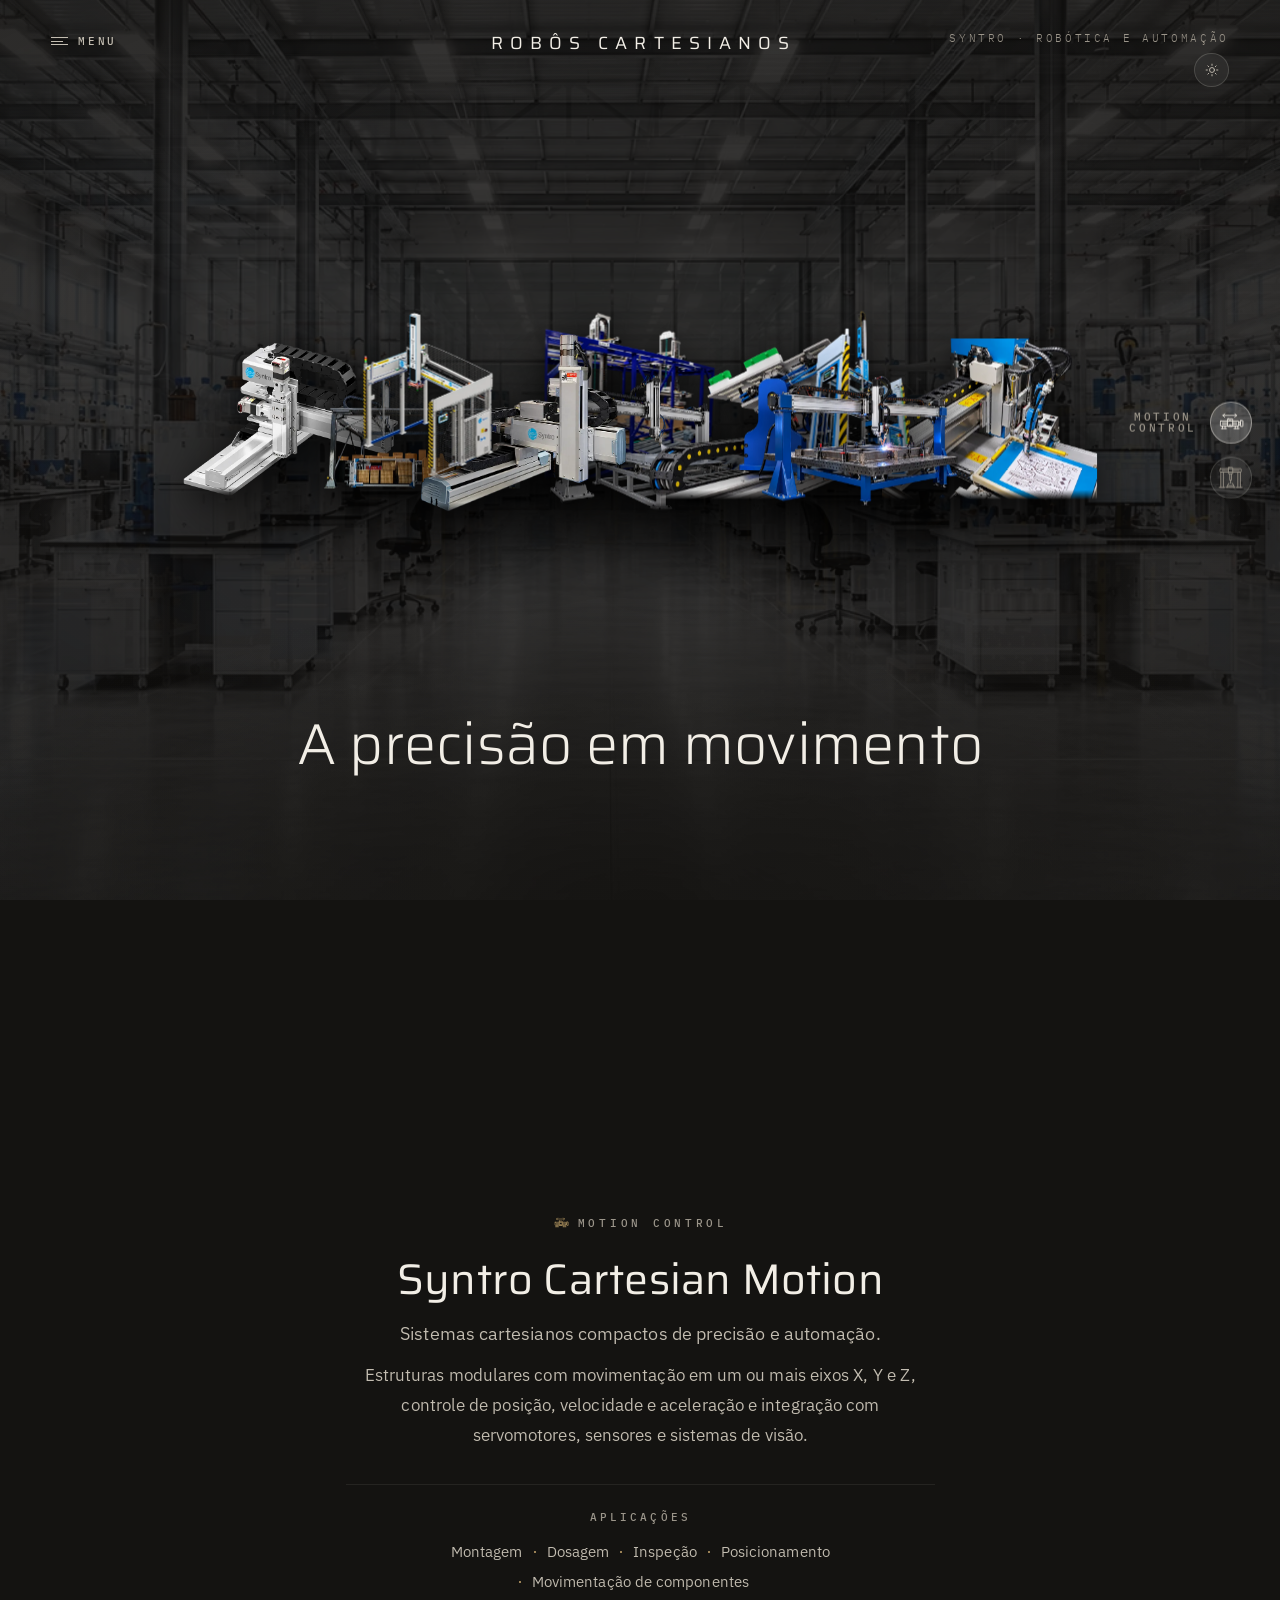
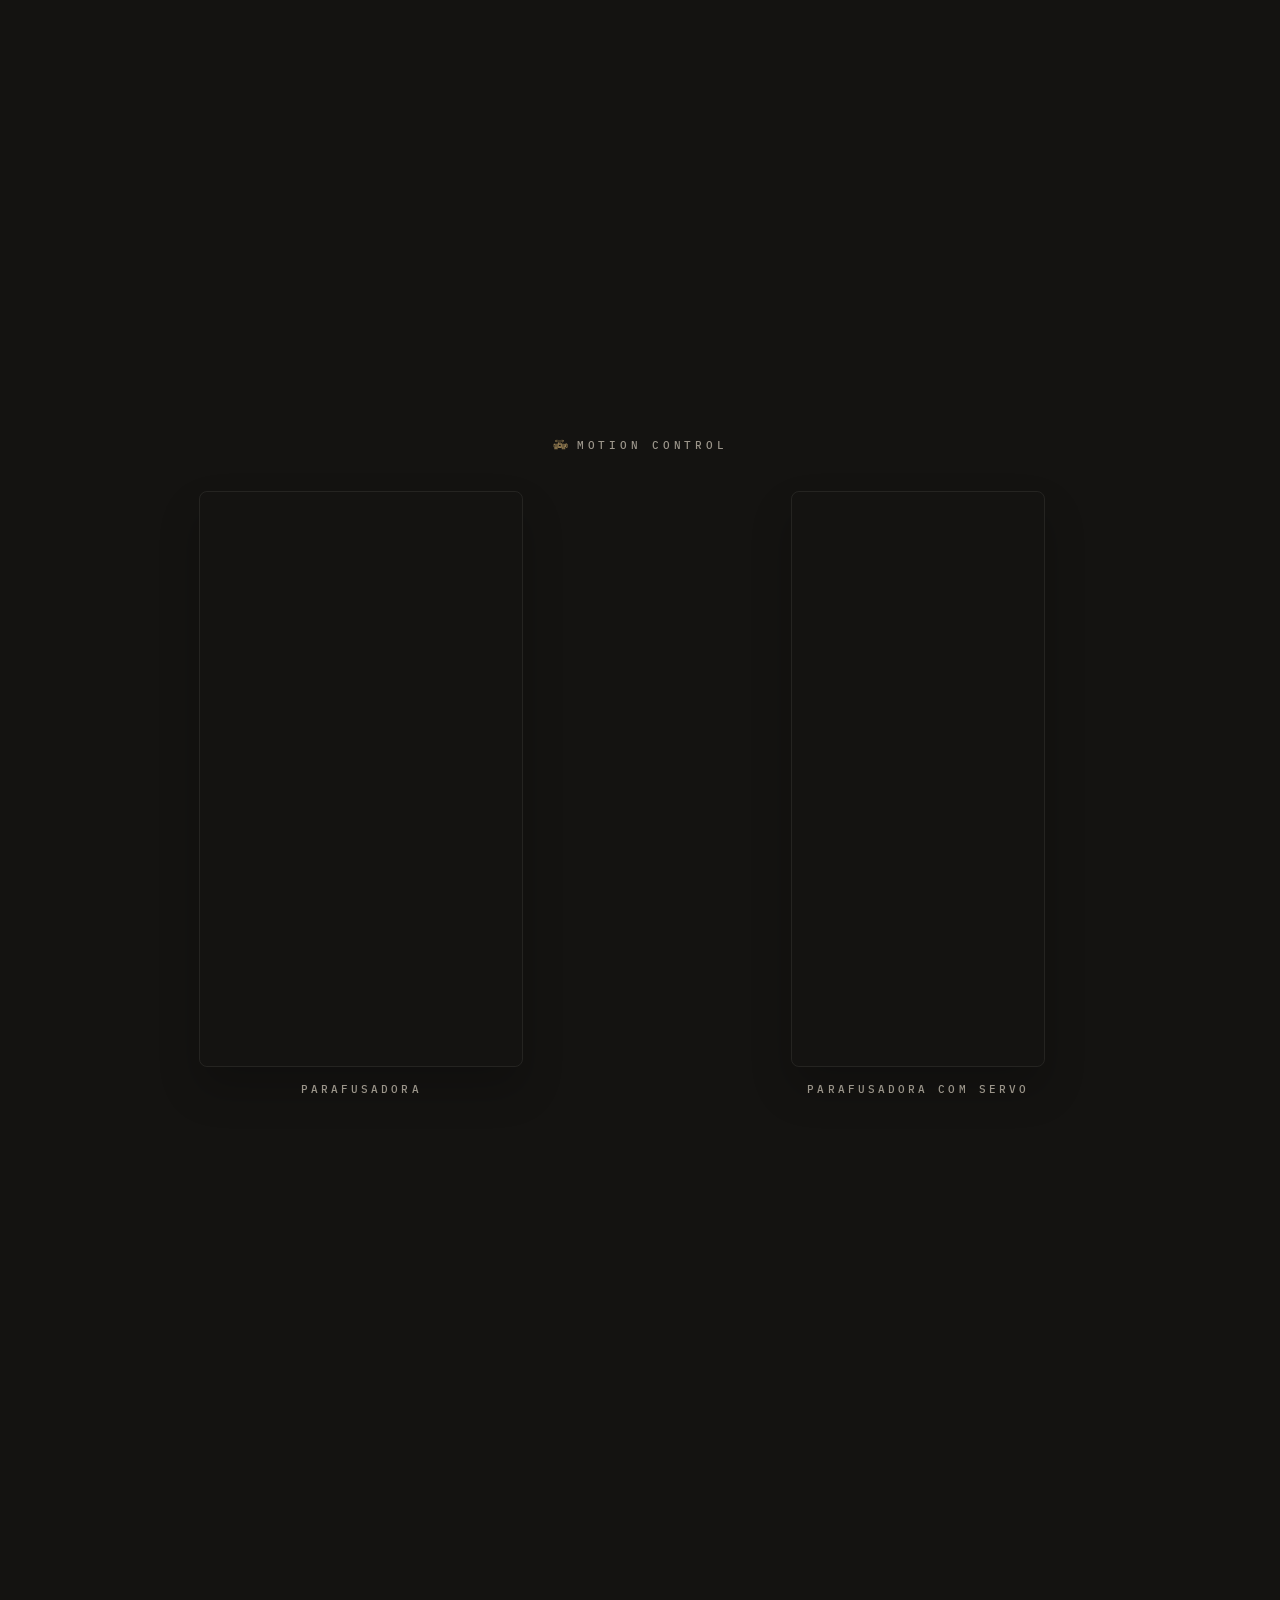
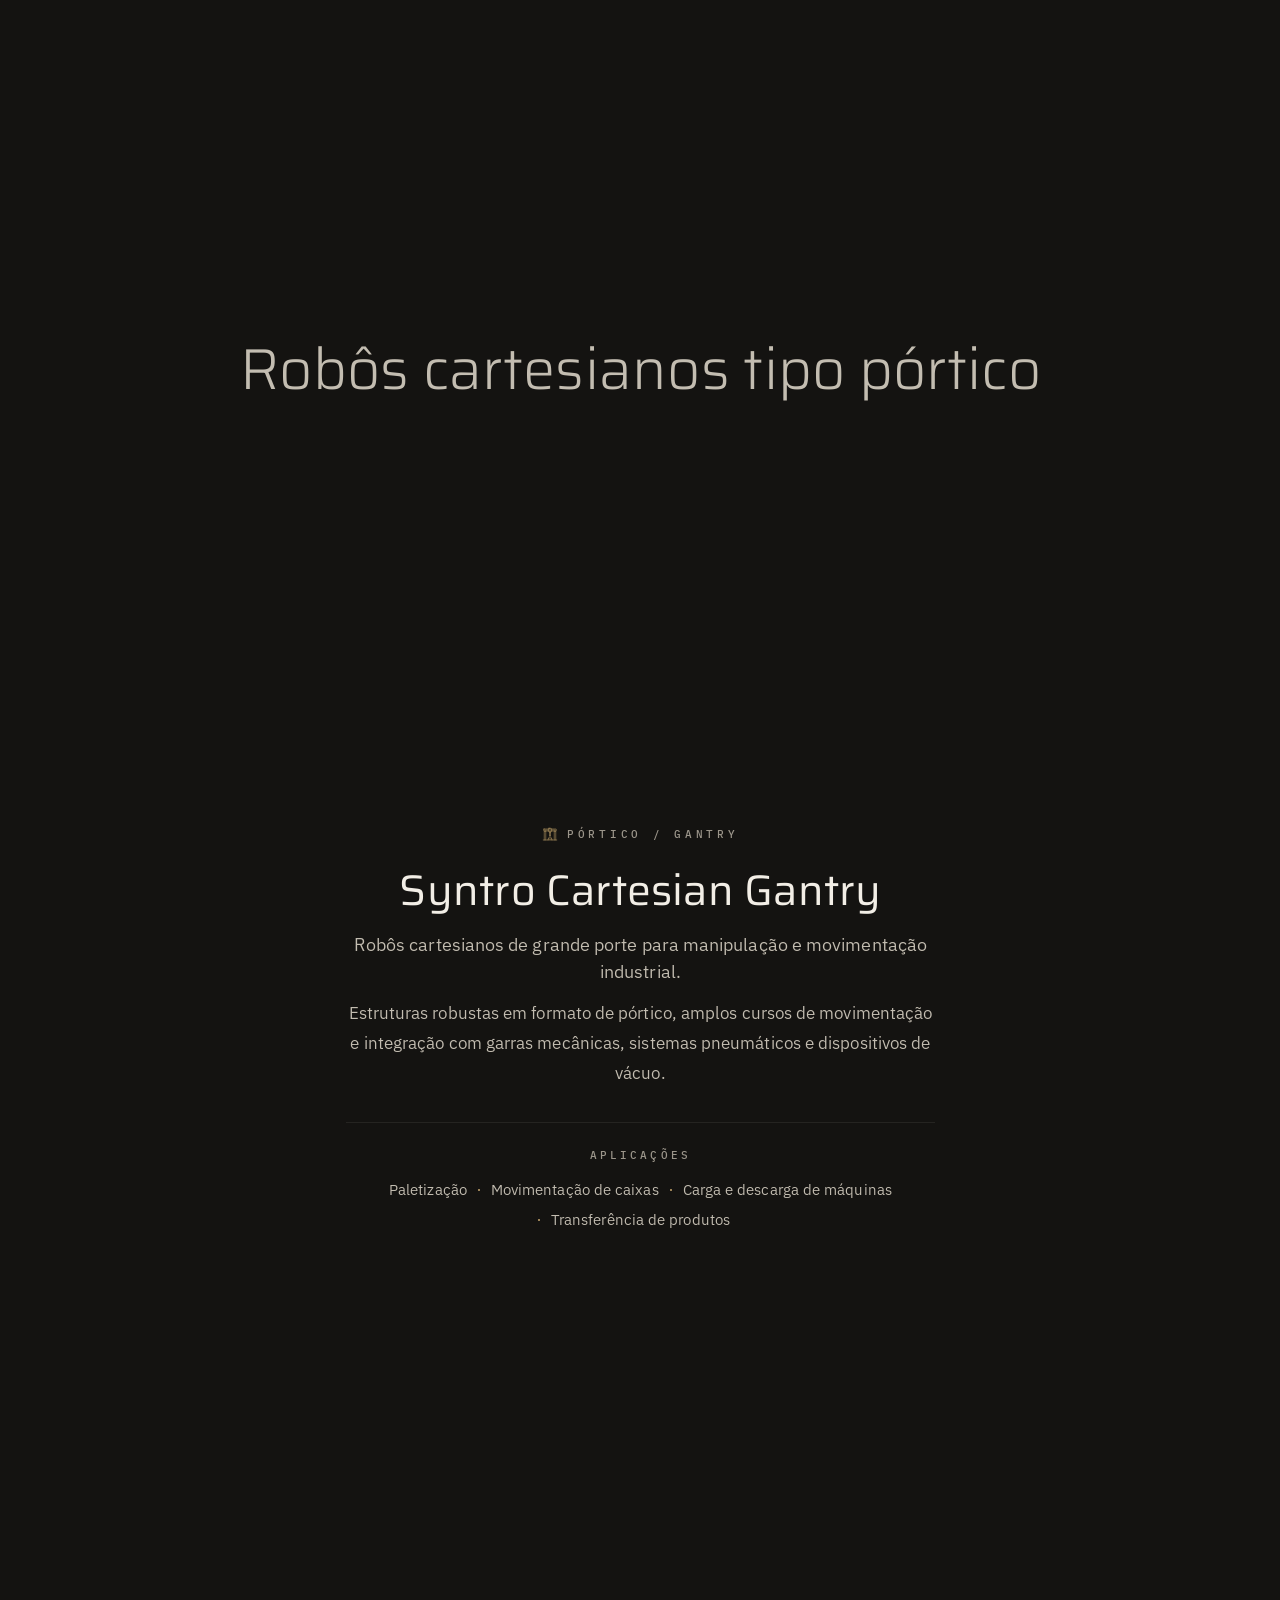
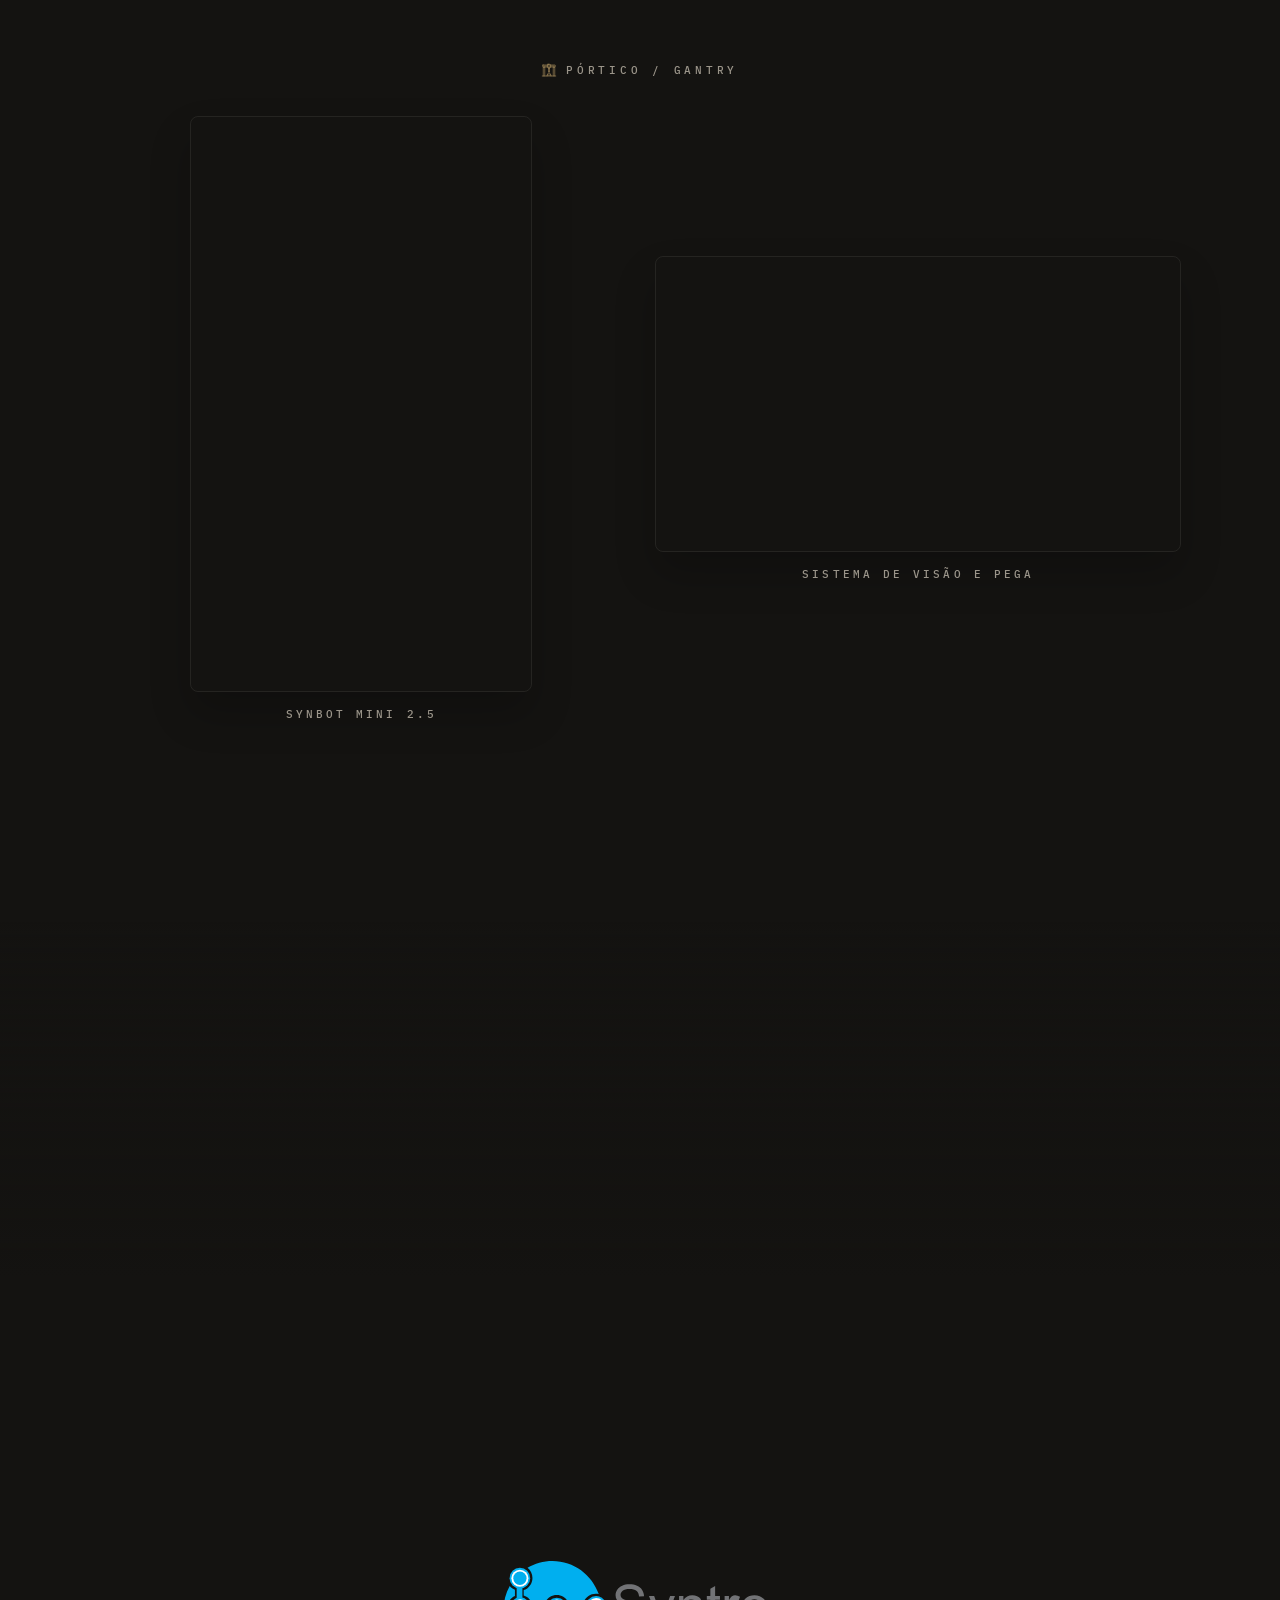
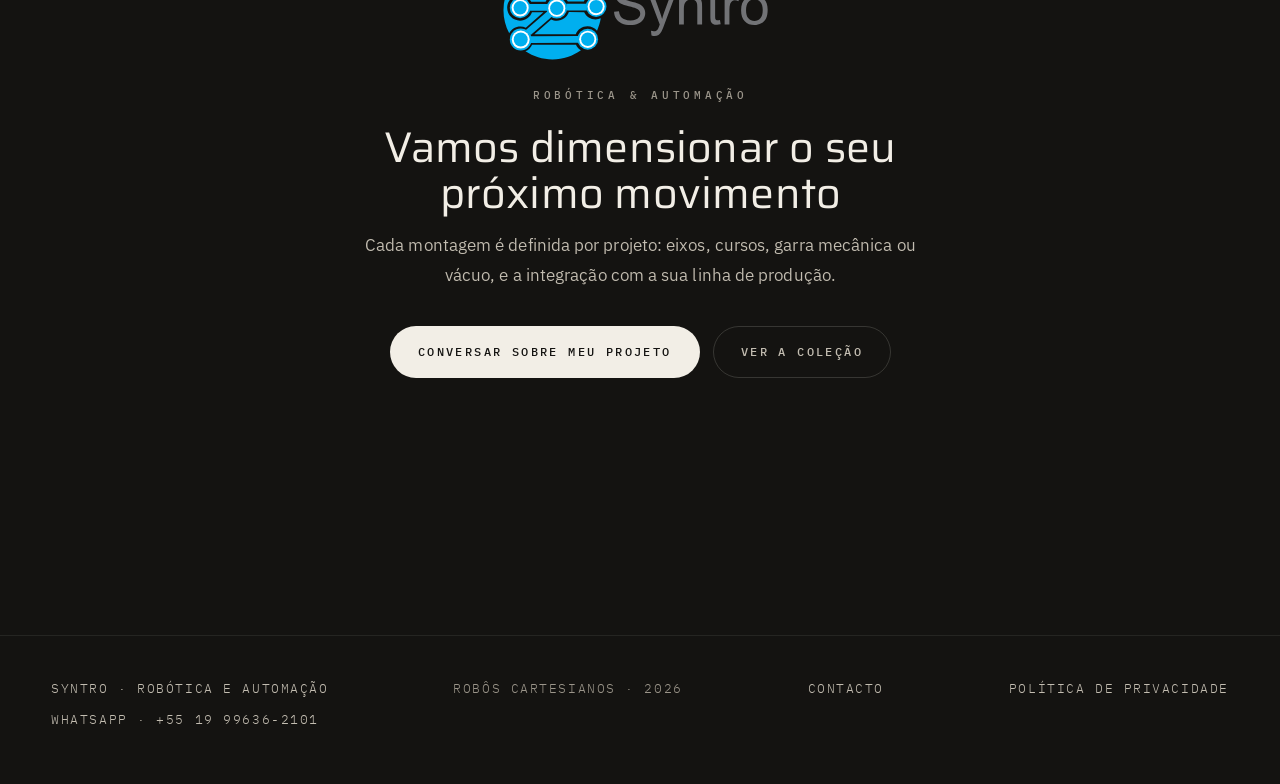
==== commit 5114cddb: "publicacao: pagina de contato com formulario EmailJS e pagina de privacidade" ====
--- a/index.html
+++ b/index.html
@@ -32,7 +32,7 @@
           );
         }
       })();
-    </script><link rel="stylesheet" href="/_assets/Base.CsVmwUrf.css"></head> <body> <!--
+    </script><link rel="stylesheet" href="/_assets/Base.9BFrcmCm.css"></head> <body> <!--
       Ligação de salto: a primeira paragem do teclado. Fica escondida até
       receber foco, para não competir com a composição.
     --><a class="skip-link" href="#conteudo">Saltar para o conteúdo</a>   <div class="chrome"> <!--
@@ -150,7 +150,7 @@
 Conversar sobre meu projeto
 </a> <button class="button button--ghost" type="button" data-menu-open aria-expanded="false" aria-controls="side-menu">
 Ver a coleção
-</button> </div> </div> </section> </main> <footer class="site-footer"> <p> <a href="https://syntro.com.br/" target="_blank" rel="noopener noreferrer">Syntro · Robótica e Automação</a> </p> <p>Robôs cartesianos · 2026</p> <a href="https://wa.me/5519996362101?text=Ol%C3%A1!%20Vim%20pelo%20site%20Rob%C3%B4s%20cartesianos%20e%20gostaria%20de%20conversar%20sobre%20um%20projeto%20de%20automa%C3%A7%C3%A3o." target="_blank" rel="noopener noreferrer">WhatsApp · +55 19 99636-2101</a> </footer> <div class="side-menu" id="side-menu" data-open="false" role="dialog" aria-modal="true" aria-label="Coleção de robôs cartesianos"> <button class="side-menu__scrim" type="button" data-menu-close tabindex="-1" aria-label="Fechar o menu"></button> <div class="side-menu__panel"> <div class="side-menu__top"> <p class="side-menu__eyebrow">Coleção · Robôs cartesianos</p> <button class="side-menu__close" type="button" data-menu-close>× Fechar</button> </div> <div class="side-menu__body"> <nav class="side-menu__list" aria-label="Robôs, por linha"> <div class="menu-group"> <p class="menu-group__title"> <span class="menu-group__icon" aria-hidden="true"><svg xmlns="http://www.w3.org/2000/svg" width="64" height="64" viewBox="0 0 64 64" fill="none" stroke="currentColor" stroke-width="2" stroke-linecap="round" stroke-linejoin="round">
+</button> </div> </div> </section> </main> <footer class="site-footer"> <p> <a href="https://syntro.com.br/" target="_blank" rel="noopener noreferrer">Syntro · Robótica e Automação</a> </p> <p>Robôs cartesianos · 2026</p> <a href="/contato">Contacto</a> <a href="/privacidade">Política de Privacidade</a> <a href="https://wa.me/5519996362101?text=Ol%C3%A1!%20Vim%20pelo%20site%20Rob%C3%B4s%20cartesianos%20e%20gostaria%20de%20conversar%20sobre%20um%20projeto%20de%20automa%C3%A7%C3%A3o." target="_blank" rel="noopener noreferrer">WhatsApp · +55 19 99636-2101</a> </footer> <div class="side-menu" id="side-menu" data-open="false" role="dialog" aria-modal="true" aria-label="Coleção de robôs cartesianos"> <button class="side-menu__scrim" type="button" data-menu-close tabindex="-1" aria-label="Fechar o menu"></button> <div class="side-menu__panel"> <div class="side-menu__top"> <p class="side-menu__eyebrow">Coleção · Robôs cartesianos</p> <button class="side-menu__close" type="button" data-menu-close>× Fechar</button> </div> <div class="side-menu__body"> <nav class="side-menu__list" aria-label="Robôs, por linha"> <div class="menu-group"> <p class="menu-group__title"> <span class="menu-group__icon" aria-hidden="true"><svg xmlns="http://www.w3.org/2000/svg" width="64" height="64" viewBox="0 0 64 64" fill="none" stroke="currentColor" stroke-width="2" stroke-linecap="round" stroke-linejoin="round">
   <title>Robô cartesiano tipo eixo</title>
   <desc>Módulo de eixo linear com guia horizontal, carro móvel e motor na extremidade.</desc>
   <rect x="8" y="29" width="43" height="12" rx="1"/>
@@ -257,4 +257,8 @@
 Voltar à experiência
 </button> </div> </div> </div> </div> </div> <div class="lightbox" data-lightbox data-open="false" data-closing="false" role="dialog" aria-modal="true" aria-labelledby="lightbox-caption"> <button class="lightbox__scrim" type="button" data-lightbox-close tabindex="-1" aria-label="Fechar a imagem ampliada"></button> <div class="lightbox__panel"> <button class="lightbox__close" type="button" data-lightbox-close aria-label="Fechar a imagem ampliada">
 ×
-</button> <figure class="lightbox__frame"> <img class="lightbox__img" alt="" decoding="async"> <figcaption class="lightbox__caption" id="lightbox-caption"></figcaption> </figure> </div> </div><script type="module" src="/_assets/index.astro_astro_type_script_index_0_lang.DA7ZUZ0Q.js"></script>  </body> </html>+</button> <figure class="lightbox__frame"> <img class="lightbox__img" alt="" decoding="async"> <figcaption class="lightbox__caption" id="lightbox-caption"></figcaption> </figure> </div> </div><script type="module" src="/_assets/index.astro_astro_type_script_index_0_lang.DA7ZUZ0Q.js"></script>  <!--
+      Regresso ao topo — fixo no canto inferior direito. Fica só com a seta,
+      desenhada com uma borda em CSS, e o que ele faz é dito pela dica, que
+      aparece ao apontar. Vive aqui, e não numa página, para o terem todas.
+    --> <button class="to-top" type="button" data-to-top data-visible="false" aria-label="Voltar ao topo da página"> <span class="to-top__glyph" aria-hidden="true"></span> <span class="to-top__tip" aria-hidden="true">Voltar ao topo</span> </button> <!-- A primeira janela: o botão aparece quando ela fica para trás. --> <div class="to-top-sentinel" data-to-top-sentinel aria-hidden="true"></div><script type="module">function e(){let e=document.querySelector(`[data-to-top]`),t=document.querySelector(`[data-to-top-sentinel]`);e!==null&&t!==null&&(new IntersectionObserver(t=>{for(let n of t)e.dataset.visible=n.isIntersecting?`false`:`true`}).observe(t),e.addEventListener(`click`,()=>{window.scrollTo({top:0})}))}e();</script> </body> </html>
--- a/_assets/Base.9BFrcmCm.css
+++ b/_assets/Base.9BFrcmCm.css
@@ -0,0 +1,2 @@
+/*! tailwindcss v4.3.3 | MIT License | https://tailwindcss.com */
+@layer properties{@supports (((-webkit-hyphens:none)) and (not (margin-trim:inline))) or ((-moz-orient:inline) and (not (color:rgb(from red r g b)))){*,:before,:after,::backdrop{--tw-rotate-x:initial;--tw-rotate-y:initial;--tw-rotate-z:initial;--tw-skew-x:initial;--tw-skew-y:initial}}}@layer theme{:root,:host{--font-sans:"IBM Plex Sans", ui-sans-serif, system-ui, -apple-system, "Segoe UI", Roboto, sans-serif;--font-mono:"IBM Plex Mono", ui-monospace, "SFMono-Regular", "Cascadia Mono", Menlo, monospace;--default-font-family:var(--font-sans);--default-mono-font-family:var(--font-mono);--font-display:"Saira", "IBM Plex Sans", ui-sans-serif, system-ui, sans-serif;--color-canvas:#f4f1ec;--color-ink:#17171a;--color-ink-2:#56534d;--color-ink-3:#8d8880;--color-gold:#a98b58}}@layer base{*,:after,:before,::backdrop{box-sizing:border-box;border:0 solid;margin:0;padding:0}::file-selector-button{box-sizing:border-box;border:0 solid;margin:0;padding:0}html,:host{-webkit-text-size-adjust:100%;tab-size:4;line-height:1.5;font-family:var(--default-font-family,-apple-system, BlinkMacSystemFont, "Segoe UI", Roboto, "Helvetica Neue", "Noto Sans", Arial, sans-serif, "Apple Color Emoji", "Segoe UI Emoji", "Segoe UI Symbol", "Noto Color Emoji");font-feature-settings:var(--default-font-feature-settings,normal);font-variation-settings:var(--default-font-variation-settings,normal);-webkit-tap-highlight-color:transparent}hr{height:0;color:inherit;border-top-width:1px}abbr:where([title]){text-decoration:underline dotted}h1,h2,h3,h4,h5,h6{font-size:inherit;font-weight:inherit}a{color:inherit;-webkit-text-decoration:inherit;-webkit-text-decoration:inherit;-webkit-text-decoration:inherit;text-decoration:inherit}b,strong{font-weight:bolder}code,kbd,samp,pre{font-family:var(--default-mono-font-family,ui-monospace, SFMono-Regular, Menlo, Monaco, Consolas, "Liberation Mono", "Courier New", monospace);font-feature-settings:var(--default-mono-font-feature-settings,normal);font-variation-settings:var(--default-mono-font-variation-settings,normal);font-size:1em}small{font-size:80%}sub,sup{vertical-align:baseline;font-size:75%;line-height:0;position:relative}sub{bottom:-.25em}sup{top:-.5em}table{text-indent:0;border-color:inherit;border-collapse:collapse}:-moz-focusring:where(:not(iframe)){outline:auto}progress{vertical-align:baseline}summary{display:list-item}ol,ul,menu{list-style:none}img,svg,video,canvas,audio,iframe,embed,object{vertical-align:middle;display:block}img,video{max-width:100%;height:auto}button,input,select,optgroup,textarea{font:inherit;font-feature-settings:inherit;font-variation-settings:inherit;letter-spacing:inherit;color:inherit;opacity:1;background-color:#0000;border-radius:0}::file-selector-button{font:inherit;font-feature-settings:inherit;font-variation-settings:inherit;letter-spacing:inherit;color:inherit;opacity:1;background-color:#0000;border-radius:0}:where(select:is([multiple],[size])) optgroup{font-weight:bolder}:where(select:is([multiple],[size])) optgroup option{padding-inline-start:20px}::file-selector-button{margin-inline-end:4px}::placeholder{opacity:1}@supports (not ((-webkit-appearance:-apple-pay-button))) or (contain-intrinsic-size:1px){::placeholder{color:currentColor}@supports (color:color-mix(in lab, red, red)){::placeholder{color:color-mix(in oklab, currentcolor 50%, transparent)}}}textarea{resize:vertical}::-webkit-search-decoration{-webkit-appearance:none}::-webkit-date-and-time-value{min-height:1lh;text-align:inherit}::-webkit-datetime-edit{display:inline-flex}::-webkit-datetime-edit-fields-wrapper{padding:0}::-webkit-datetime-edit{padding-block:0}::-webkit-datetime-edit-year-field{padding-block:0}::-webkit-datetime-edit-month-field{padding-block:0}::-webkit-datetime-edit-day-field{padding-block:0}::-webkit-datetime-edit-hour-field{padding-block:0}::-webkit-datetime-edit-minute-field{padding-block:0}::-webkit-datetime-edit-second-field{padding-block:0}::-webkit-datetime-edit-millisecond-field{padding-block:0}::-webkit-datetime-edit-meridiem-field{padding-block:0}::-webkit-calendar-picker-indicator{line-height:1}:-moz-ui-invalid{box-shadow:none}button,input:where([type=button],[type=reset],[type=submit]){appearance:button}::file-selector-button{appearance:button}::-webkit-inner-spin-button{height:auto}::-webkit-outer-spin-button{height:auto}[hidden]:where(:not([hidden=until-found])){display:none!important}}@layer components;@layer utilities{.visible{visibility:visible}.sr-only{clip-path:inset(50%);white-space:nowrap;border-width:0;width:1px;height:1px;margin:-1px;padding:0;position:absolute;overflow:hidden}.static{position:static}.block{display:block}.hidden{display:none}.transform{transform:var(--tw-rotate-x,) var(--tw-rotate-y,) var(--tw-rotate-z,) var(--tw-skew-x,) var(--tw-skew-y,)}.resize{resize:both}}:root{color-scheme:light;--ease-soft:cubic-bezier(.22, 1, .36, 1);--ease-quiet:cubic-bezier(.33, 0, .15, 1);--canvas-rgb:244 241 236;--ink-rgb:23 23 26;--shade-rgb:23 23 26;--veil:rgb(var(--canvas-rgb) / .7);--veil-strong:rgb(var(--canvas-rgb) / .92);--hairline:rgb(var(--ink-rgb) / .16);--hairline-soft:rgb(var(--ink-rgb) / .08);--hairline-strong:rgb(var(--ink-rgb) / .42);--shadow-robot:drop-shadow(0 26px 30px rgb(var(--shade-rgb) / .3)) drop-shadow(0 7px 12px rgb(var(--shade-rgb) / .16));--glass:#ffffff38;--glass-hover:#ffffff80;--glass-strong:#ffffffb8;--solid-hover:#2c2c30;--photo-filter:none;--chrome-z:40;--menu-z:60;--dialog-z:70;--lightbox-z:80;--gutter:clamp(1.25rem, 4vw, 3.25rem)}html[data-theme=dark]{color-scheme:dark;--color-canvas:#141311;--color-canvas-soft:#1d1b18;--color-ink:#f2eee6;--color-ink-2:#c3bdb1;--color-ink-3:#9b958a;--color-gold:#c8a96e;--canvas-rgb:20 19 17;--ink-rgb:242 238 230;--shade-rgb:0 0 0;--veil:rgb(var(--canvas-rgb) / .62);--veil-strong:rgb(var(--canvas-rgb) / .9);--shadow-robot:drop-shadow(0 30px 40px rgb(var(--shade-rgb) / .62)) drop-shadow(0 8px 14px rgb(var(--shade-rgb) / .46));--glass:#ffffff0f;--glass-hover:#ffffff1f;--glass-strong:#fff3;--solid-hover:#e2dcd0;--photo-filter:brightness(.45) saturate(.72) contrast(1.04)}*,:before,:after{box-sizing:border-box}html{-webkit-text-size-adjust:100%;scroll-behavior:smooth}body{background-color:var(--color-canvas);color:var(--color-ink);font-family:var(--font-sans);letter-spacing:.005em;-webkit-font-smoothing:antialiased;transition:background-color .6s var(--ease-soft), color .6s var(--ease-soft);margin:0;font-size:16px;font-weight:380;line-height:1.65;overflow-x:hidden}body.is-locked{overflow:hidden}h1,h2,h3,p,dl,dd,figure{margin:0}ul{margin:0;padding:0;list-style:none}img{max-width:100%}a{color:inherit;text-decoration:none}button{font:inherit;color:inherit}:focus-visible{outline:2px solid var(--color-gold);outline-offset:3px}.sr-only{clip-path:inset(50%);white-space:nowrap;border:0;width:1px;height:1px;margin:-1px;padding:0;position:absolute;overflow:hidden}.page-bg{z-index:-10;--bg-p:0;--bg-slide:6%;background-color:var(--color-canvas);transition:background-color .6s var(--ease-soft);position:fixed;inset:0;overflow:hidden}.page-bg__asset{will-change:transform, opacity;position:absolute;inset:0}.page-bg__asset[data-bg-asset=motion-control]{opacity:calc(1 - var(--bg-p,0) * .82);transform:translate3d(0, calc(var(--bg-slide,11%) * var(--bg-p,0) * -1), 0)}.page-bg__asset[data-bg-asset=gantry]{opacity:calc(.18 + var(--bg-p,0) * .82);transform:translate3d(0, calc(var(--bg-slide,11%) * (1 - var(--bg-p,0))), 0)}.page-bg__img{object-fit:cover;object-position:top;width:100%;height:auto;min-height:100%;filter:var(--photo-filter);transition:filter .7s var(--ease-soft);will-change:transform;display:block;transform:translate(0)}.page-bg__img--mobile{display:none}@media (width<=767px){.page-bg{--bg-slide:4%}.page-bg__img--desktop{display:none}.page-bg__img--mobile{display:block}}.page-bg__veil{background-color:var(--veil);position:absolute;inset:0}.page-bg__vignette{background:radial-gradient(118% 88% at 50% 44%, rgb(var(--canvas-rgb) / 0) 36%, rgb(var(--canvas-rgb) / .44) 72%, var(--veil-strong) 100%);position:absolute;inset:0}.page-bg__scrim{background:radial-gradient(62% 34% at 50% 100%, var(--veil-strong) 0%, rgb(var(--canvas-rgb) / .5) 46%, rgb(var(--canvas-rgb) / 0) 100%);position:absolute;inset:0}.flow{z-index:0;pointer-events:none;position:relative}.chapter{min-height:100svh;padding:clamp(7rem, 18vh, 12rem) var(--gutter) clamp(8rem, 22vh, 13rem);align-items:center;display:flex;position:relative}.chapter--hero{min-height:108svh}.chapter--bridge{justify-content:center;align-items:flex-end}.chapter__motto{width:min(76%,58rem);font-family:var(--font-display);letter-spacing:.005em;text-align:center;color:var(--color-ink-2);font-size:clamp(1.85rem,4.5vw,4rem);font-weight:300;line-height:1.02}.flow-panel{text-align:center;pointer-events:auto;width:min(50%,56rem);margin-inline:auto}@media (width<=900px){.flow-panel,.chapter__motto{width:100%}}.flow-panel__brand{justify-content:center;margin-bottom:1.1rem;display:flex}.flow-panel__brand-logo{width:clamp(12rem,22vw,18rem);height:auto;display:block}@media (width<=640px){.flow-panel__brand-logo{width:clamp(10rem,42vw,13rem)}}.flow-panel__eyebrow{font-family:var(--font-mono);letter-spacing:.34em;text-transform:uppercase;color:var(--color-ink-3);justify-content:center;align-items:center;gap:.55rem;font-size:.6875rem;font-weight:500;display:inline-flex}.flow-panel__eyebrow-icon{color:var(--color-gold);pointer-events:none;place-items:center;display:grid}.flow-panel__eyebrow-icon svg{width:1rem;height:1rem;display:block}.flow-panel__title{font-family:var(--font-display);letter-spacing:.005em;margin-top:1.1rem;font-size:clamp(1.9rem,3.35vw,3.1rem);font-weight:400;line-height:1.08}.flow-panel__lead{color:var(--color-ink-2);margin-top:1.1rem;font-size:clamp(1.125rem,1.25vw,1.1875rem);line-height:1.5}.flow-panel__text{color:var(--color-ink-2);margin-top:.9rem;font-size:clamp(1.0625rem,1.02vw,1.125rem);line-height:1.75}.flow-panel__block{border-top:1px solid var(--hairline-soft);margin-top:2.1rem;padding-top:1.4rem}.flow-panel__block-title{font-family:var(--font-mono);letter-spacing:.28em;text-transform:uppercase;color:var(--color-ink-3);font-size:.6875rem;font-weight:500}.tag-list{flex-wrap:wrap;justify-content:center;gap:.35rem 1.5rem;margin-top:.9rem;display:flex}.tag-list li{color:var(--color-ink-2);font-size:.9375rem;position:relative}.tag-list li+li:before{content:"";background:var(--color-gold);border-radius:50%;width:2px;height:2px;position:absolute;top:.7em;left:-.8rem}.chapter--videos{align-items:center}.videos{text-align:center;pointer-events:auto;--video-height:clamp(18rem, 64vh, 42rem);width:min(92%,78rem);margin-inline:auto}.videos__grid{grid-template-columns:repeat(2,minmax(0,1fr));align-items:center;gap:clamp(1.25rem,2.4vw,2.25rem);margin-top:1.9rem;display:grid}.video{margin:0}.video__player{width:min(100%, calc(var(--video-height) * var(--video-ratio,1.7778)));height:auto;aspect-ratio:var(--video-ratio,1.7778);border:1px solid var(--hairline-soft);object-fit:contain;box-shadow:0 22px 42px rgb(var(--shade-rgb) / .2);border-radius:.5rem;margin-inline:auto;display:block}.video__label{font-family:var(--font-mono);letter-spacing:.28em;text-transform:uppercase;color:var(--color-ink-3);margin-top:.85rem;font-size:.6875rem;font-weight:500}@media (width<=760px){.videos{width:100%}.videos__grid{grid-template-columns:minmax(0,1fr)}}.note{text-align:center;pointer-events:auto;width:min(48rem,100%);margin-inline:auto}.compare{border-top:1px solid var(--hairline-soft);margin-top:2.4rem}.compare__row{border-bottom:1px solid var(--hairline-soft);gap:.5rem;padding:1.5rem 0;display:grid}.compare__term{font-family:var(--font-display);font-size:1.3125rem;line-height:1.2}.compare__term span{font-family:var(--font-mono);letter-spacing:.28em;text-transform:uppercase;color:var(--color-gold);margin-bottom:.35rem;font-size:.6875rem;font-weight:500;display:block}.compare__detail{color:var(--color-ink-2);margin:0;font-size:clamp(1.0625rem,1.02vw,1.125rem);line-height:1.7}.compare__note{color:var(--color-ink-3);margin-top:1.6rem;font-size:.875rem;line-height:1.7}.closing-fade{z-index:3;pointer-events:none;background:linear-gradient(to bottom, rgb(var(--canvas-rgb) / 0) 0%, rgb(var(--canvas-rgb) / .72) 46%, var(--color-canvas) 86%, var(--color-canvas) 100%);height:46vh;position:relative}.chapter--end,.site-footer{background-color:var(--color-canvas);transition:background-color .6s var(--ease-soft)}.chapter--end{align-items:center}.site-footer{z-index:3;padding:2.6rem var(--gutter) 3.4rem;border-top:1px solid var(--hairline-soft);font-family:var(--font-mono);letter-spacing:.12em;text-transform:uppercase;color:var(--color-ink-3);flex-wrap:wrap;justify-content:space-between;gap:.6rem 2rem;font-size:.8125rem;display:flex;position:relative}.site-footer a{color:var(--color-ink-2);transition:color .3s var(--ease-soft)}.site-footer a:hover{color:var(--color-ink)}html.js .reveal{opacity:0;transition:opacity 1.4s var(--ease-quiet), transform 1.4s var(--ease-quiet);will-change:opacity, transform;transform:translateY(60px)}html.js .reveal.is-visible{opacity:1;transform:translate(0)}.stage{z-index:2;pointer-events:none;position:fixed;inset:0}.stage__group{--stage-unit:.86vw;--stage-middle:min(50vw, 56rem);--media-max:30vh;--p:0;flex-direction:column;justify-content:center;align-items:center;padding:14vh 6vw 20vh;display:flex;position:absolute;inset:0}.stage__group[data-line=gantry]{--media-max:19vh;--stage-middle:min(52vw, 58rem)}.stage__body{grid-template-columns:minmax(0, 1fr) var(--stage-middle) minmax(0, 1fr);flex:1;grid-auto-rows:minmax(0,1fr);place-items:center;column-gap:clamp(1rem,2.2vw,2.25rem);width:100%;min-height:0;display:grid;position:relative}.robot{grid-column:var(--col,1);grid-row:var(--row,1);width:min(100%, calc(var(--w,22) * var(--stage-unit)));min-width:0;transform:translate3d(calc(var(--dx,0px) * (1 - var(--p))), calc((var(--dy,0px) * (1 - var(--p))) + (var(--y,0vh) * var(--p))), 0);will-change:transform;z-index:calc(1 + var(--depth,.5) * 20);--float-distance:calc(3px + 11px * var(--depth,.5));opacity:0;transition:opacity .62s var(--ease-soft);transition-delay:calc((4 - var(--i,0)) * 55ms);position:relative}.stage__group[data-active=true] .robot{opacity:1;transition:opacity 1.1s var(--ease-quiet);transition-delay:calc(var(--i,0) * .12s)}.stage__group:not([data-active=true]) .robot__button,body.is-epilogue .robot__button,body.is-videos .robot__button{pointer-events:none}.robot__button{cursor:pointer;pointer-events:auto;-webkit-tap-highlight-color:transparent;text-align:center;background:0 0;border:0;width:100%;margin:0;padding:0;display:block;position:relative}.robot__float{animation:robot-float var(--float-duration,9s) ease-in-out var(--float-delay,0s) infinite;will-change:transform;display:inline-block}@keyframes robot-float{0%,to{transform:translate(0)}50%{transform:translate3d(0, calc(-1 * var(--float-distance)), 0)}}.robot__media{opacity:1;filter:var(--shadow-robot);transform-origin:50% 88%;transition:opacity .7s var(--ease-soft), transform 1.2s var(--ease-soft);display:block}.robot__media img{width:100%;height:auto;max-height:var(--media-max,30vh);object-fit:contain;display:block;-webkit-mask-image:linear-gradient(#000 94%,#0000 100%);mask-image:linear-gradient(#000 94%,#0000 100%)}.robot__action{font-family:var(--font-mono);letter-spacing:.24em;text-transform:uppercase;white-space:nowrap;color:var(--color-ink-2);opacity:0;transition:opacity .5s var(--ease-soft), transform .7s var(--ease-soft);border-bottom:1px solid;padding-bottom:.3rem;font-size:.6875rem;font-weight:500;display:inline-flex;position:absolute;bottom:-2.15rem;left:50%;transform:translate(-50%,6px)}@media (hover:hover){.robot__button:hover .robot__media,.robot__button:focus-visible .robot__media{transform:scale(1.028)}.robot__button:hover .robot__action,.robot__button:focus-visible .robot__action{opacity:1;transform:translate(-50%)}.stage__group:has(.robot__button:hover) .robot__media{opacity:.38}.stage__group:has(.robot__button:hover) .robot__button:hover .robot__media{opacity:1}}.robot__button:focus-visible .robot__action{opacity:1;transform:translate(-50%)}@media (width<=900px){.stage__group{--media-max:32vh;padding:18vh 6vw 22vh}.stage__group[data-line=gantry]{--media-max:24vh}.stage__body{grid-template-columns:repeat(2,minmax(0,1fr));grid-auto-rows:auto;align-content:center;gap:4vh 4vw}.stage__group[data-line=gantry] .stage__body{grid-template-columns:repeat(2,minmax(0,1fr))}.robot{width:100%;translate:0 var(--ym,0vh);will-change:auto;--depth:var(--depth-m,.5);grid-area:auto;transform:none}.robot__action{display:none}}@media (width<=900px) and (orientation:landscape){.stage__group[data-line=gantry] .stage__body{grid-template-columns:repeat(3,minmax(0,1fr))}}@media (width<=767px){.flow{z-index:4}.stage__group{--mobile-shift:34vh;padding:15vh 5vw 24vh}.stage__group[data-line=gantry]{--media-max:26vh;--mobile-shift:40vh}.chapter[data-chapter=motion-control],.chapter[data-chapter=gantry]{min-height:112svh;padding:clamp(16rem, 44vh, 22rem) var(--gutter) clamp(5rem, 10vh, 7rem);align-items:flex-end}.chapter[data-chapter=motion-control] .flow-panel,.chapter[data-chapter=gantry] .flow-panel{width:min(100%,30rem)}.robot{transform:translate3d(0, calc(var(--mobile-shift,0vh) * var(--p,0) * -1), 0);will-change:transform}.stage__group[data-active=true] .robot{opacity:calc(1 - var(--p,0) * .96)}.robot__float{animation:none}}@media (width<=767px) and (orientation:landscape){.chapter[data-chapter=motion-control],.chapter[data-chapter=gantry]{min-height:120svh;padding-top:clamp(9rem,28vh,14rem);padding-bottom:clamp(4rem,9vh,6rem)}.stage__group{--mobile-shift:18vh;padding:12vh 5vw 20vh}.stage__group[data-line=gantry]{--mobile-shift:22vh}}.skip-link{top:clamp(1rem,3vh,1.7rem);left:var(--gutter);z-index:calc(var(--chrome-z) + 1);border:1px solid var(--hairline-strong);background:var(--color-canvas);color:var(--color-ink);font-family:var(--font-mono);letter-spacing:.24em;text-transform:uppercase;opacity:0;pointer-events:none;transition:opacity .3s var(--ease-soft), transform .4s var(--ease-quiet);border-radius:999px;padding:.65rem 1.05rem;font-size:.6875rem;font-weight:500;position:fixed;transform:translateY(-160%)}.skip-link:focus-visible{opacity:1;pointer-events:auto;transform:translateY(0)}.flow:focus,.flow:focus-visible{outline:none}.chrome{z-index:var(--chrome-z);pointer-events:none;position:fixed;inset:0}.chrome__top{width:100%;height:0;position:absolute;top:0;left:0}@keyframes chrome-in{0%{opacity:0}to{opacity:1}}html.js .chrome__item{animation:chrome-in 1.5s var(--ease-quiet) both;animation-delay:var(--reveal-delay,0s)}.wordmark{font-family:var(--font-display);letter-spacing:.4em;text-indent:.4em;text-transform:uppercase;white-space:nowrap;text-align:center;font-size:clamp(.95rem,1.38vw,1.4rem);font-weight:400;position:absolute;top:clamp(1.5rem,3.2vh,2.5rem);left:50%;transform:translate(-50%)}.wordmark__link{pointer-events:auto}.syntro-mark{top:clamp(1.5rem,3.2vh,2.5rem);right:var(--gutter);font-family:var(--font-mono);letter-spacing:.24em;text-transform:uppercase;color:var(--color-ink-3);white-space:nowrap;pointer-events:auto;transition:color .3s var(--ease-soft);font-size:.6875rem;display:inline-block;position:absolute}.syntro-mark:hover{color:var(--color-ink)}.menu-button{top:clamp(1.5rem,3.2vh,2.5rem);left:var(--gutter);font-family:var(--font-mono);letter-spacing:.24em;text-transform:uppercase;color:var(--color-ink-2);cursor:pointer;pointer-events:auto;transition:color .3s var(--ease-soft);background:0 0;border:0;align-items:center;gap:.65rem;padding:.2rem 0;font-size:.6875rem;font-weight:500;display:inline-flex;position:absolute}.menu-button:hover{color:var(--color-ink)}.menu-button__glyph{flex-direction:column;justify-content:space-between;width:1.05rem;height:.5rem;display:flex}.menu-button__glyph span{height:1px;transition:transform .5s var(--ease-soft), opacity .4s var(--ease-soft);background:currentColor;display:block}.menu-button__glyph span:nth-child(2){transform-origin:0;width:68%}.menu-button:hover .menu-button__glyph span:nth-child(2){width:100%}.theme-toggle{top:calc(clamp(1.5rem,3.2vh,2.5rem) + 1.5rem);right:var(--gutter);border:1px solid var(--hairline);background:var(--glass);backdrop-filter:blur(7px);width:2.15rem;height:2.15rem;color:var(--color-ink-2);cursor:pointer;pointer-events:auto;transition:color .4s var(--ease-soft), border-color .4s var(--ease-soft), background-color .4s var(--ease-soft);border-radius:50%;place-items:center;padding:0;display:grid;position:absolute}.theme-toggle:hover{border-color:var(--hairline-strong);background:var(--glass-hover);color:var(--color-ink)}.theme-toggle__icon{width:1rem;height:1rem;transition:opacity .4s var(--ease-soft), transform .5s var(--ease-soft);grid-area:1/1}.theme-toggle__icon--sun{opacity:0;transform:rotate(-40deg)scale(.7)}.theme-toggle[aria-pressed=true] .theme-toggle__icon--moon{opacity:0;transform:rotate(40deg)scale(.7)}.theme-toggle[aria-pressed=true] .theme-toggle__icon--sun{opacity:1;transform:rotate(0)scale(1)}.bottom-bar{text-align:center;width:min(92vw,60rem);position:absolute;bottom:clamp(5rem,14vh,8.75rem);left:50%;transform:translate(-50%)}.experience-title{font-family:var(--font-display);letter-spacing:.005em;margin-top:0;font-size:clamp(1.85rem,4.5vw,4rem);font-weight:300;line-height:1.02}@media (width<=900px){.syntro-mark{display:none}.menu-button{gap:0}.menu-button>span:not(.menu-button__glyph){display:none}.theme-toggle{top:clamp(1.5rem,3.2vh,2.5rem)}.bottom-bar{width:min(90vw,34rem);bottom:clamp(3rem,9vh,5rem)}}.selectors{pointer-events:auto;flex-direction:column;gap:.85rem;display:flex;position:absolute;top:50%;right:clamp(.85rem,2.2vw,2.2rem);transform:translateY(-50%)}.selector{border:1px solid var(--hairline);background:var(--glass);backdrop-filter:blur(7px);width:2.6rem;height:2.6rem;font-family:var(--font-mono);letter-spacing:.04em;color:var(--color-ink-3);cursor:pointer;transition:color .4s var(--ease-soft), border-color .4s var(--ease-soft), background-color .4s var(--ease-soft), box-shadow .4s var(--ease-soft);border-radius:50%;place-items:center;font-size:.95rem;line-height:1;display:grid;position:relative}.selector:hover{color:var(--color-ink-2);border-color:var(--hairline);background:var(--glass-hover)}.selector[aria-selected=true]{color:var(--color-ink);border-color:var(--hairline-strong);background:var(--glass-strong);box-shadow:0 10px 24px -14px rgb(var(--shade-rgb) / .5)}.selector__icon{pointer-events:none;place-items:center;display:grid}.selector__icon svg{width:1.7rem;height:1.7rem;display:block}.selector__name{font-family:var(--font-mono);letter-spacing:.24em;text-transform:uppercase;color:var(--color-ink-3);opacity:0;pointer-events:none;transition:opacity .4s var(--ease-soft), transform .5s var(--ease-soft);font-size:.6875rem;font-weight:500;position:absolute;top:50%;right:calc(100% + .9rem);transform:translate(6px,-50%)}.selector:hover .selector__name,.selector[aria-selected=true] .selector__name{opacity:1;transform:translateY(-50%)}@media (width<=767px){.selector__name{display:none}}.side-menu{z-index:var(--menu-z);visibility:hidden;pointer-events:none;position:fixed;inset:0}.side-menu[data-open=true],.side-menu[data-closing=true]{visibility:visible;pointer-events:auto}.side-menu__scrim{background:rgb(var(--shade-rgb) / .22);opacity:0;cursor:pointer;transition:opacity .7s var(--ease-soft);border:0;padding:0;position:absolute;inset:0}.side-menu[data-open=true] .side-menu__scrim,.side-menu[data-closing=true] .side-menu__scrim{opacity:1}.side-menu__panel{background:var(--color-canvas);width:min(94vw,62rem);box-shadow:0 30px 90px -40px rgb(var(--shade-rgb) / .4);transition:transform .82s var(--ease-quiet), background-color .6s var(--ease-soft);flex-direction:column;display:flex;position:absolute;inset:0 auto 0 0;transform:translate(-102%)}.side-menu[data-open=true] .side-menu__panel{transform:translate(0)}.side-menu__top{padding:clamp(1.4rem, 3.2vh, 2.3rem) var(--gutter) 1.2rem;border-bottom:1px solid var(--hairline-soft);flex-wrap:wrap;flex-shrink:0;justify-content:space-between;align-items:baseline;gap:1.5rem;display:flex}.side-menu__eyebrow{font-family:var(--font-mono);letter-spacing:.3em;text-transform:uppercase;color:var(--color-ink-3);font-size:.6875rem}.side-menu__close{font-family:var(--font-mono);letter-spacing:.24em;text-transform:uppercase;color:var(--color-ink-2);cursor:pointer;transition:color .3s var(--ease-soft);background:0 0;border:0;padding:.2rem 0;font-size:.6875rem;font-weight:500}.side-menu__close:hover{color:var(--color-ink)}.side-menu__body{overscroll-behavior:contain;flex:1;grid-template-columns:1fr;min-height:0;display:grid;overflow-y:auto}.side-menu__list{z-index:1;padding:1.4rem var(--gutter) 3rem;position:relative}.menu-group+.menu-group{margin-top:2.4rem}.menu-group__title{font-family:var(--font-mono);letter-spacing:.3em;text-transform:uppercase;color:var(--color-ink-3);align-items:center;gap:.7rem;font-size:.6875rem;font-weight:500;display:flex}.menu-group__icon{color:var(--color-gold);pointer-events:none;place-items:center;display:grid}.menu-group__icon svg{width:1rem;height:1rem;display:block}.menu-group__list{margin-top:1rem}.menu-item{border:0;border-bottom:1px solid var(--hairline-soft);cursor:pointer;text-align:left;width:100%;transition:border-color .4s var(--ease-soft);background:0 0;align-items:center;gap:1.1rem;padding:.75rem 0;display:flex}.menu-item:hover,.menu-item:focus-visible{border-bottom-color:var(--hairline)}.menu-item__thumb{flex-shrink:0;place-items:center;width:3.4rem;height:2.6rem}.menu-item__thumb img{object-fit:contain;width:auto;max-width:100%;max-height:100%;filter:drop-shadow(0 6px 8px rgb(var(--shade-rgb) / .18));transition:transform .7s var(--ease-soft)}.menu-item:hover .menu-item__thumb img,.menu-item:focus-visible .menu-item__thumb img{transform:scale(1.06)}.menu-item__name{min-width:0;font-family:var(--font-display);color:var(--color-ink-2);transition:color .4s var(--ease-soft);font-size:clamp(1rem,1.15vw,1.2rem);line-height:1.14}.menu-item:hover .menu-item__name,.menu-item:focus-visible .menu-item__name{color:var(--color-ink)}.menu-item__arrow{font-family:var(--font-mono);letter-spacing:.24em;text-transform:uppercase;color:var(--color-ink-3);opacity:0;transition:opacity .4s var(--ease-soft);flex-shrink:0;margin-left:auto;font-size:.6875rem}.menu-item:hover .menu-item__arrow,.menu-item:focus-visible .menu-item__arrow{opacity:1}.side-menu__preview{border-bottom:1px solid var(--hairline-soft);isolation:isolate;order:-1;height:30vh;min-height:11rem;position:relative;overflow:hidden}.menu-preview{opacity:0;transition:opacity .7s var(--ease-soft);place-items:center;display:grid;position:absolute;inset:1.2rem 1.2rem 2.5rem}.menu-preview img{object-fit:contain;width:auto;max-width:92%;height:auto;max-height:88%;filter:drop-shadow(0 22px 28px rgb(var(--shade-rgb) / .24))}.menu-preview[data-active=true]{opacity:1}.menu-preview__caption{width:calc(100% - 2rem);font-family:var(--font-mono);letter-spacing:.24em;text-transform:uppercase;color:var(--color-ink-3);text-align:center;font-size:.6875rem;position:absolute;bottom:.6rem;left:50%;transform:translate(-50%)}@media (width>=900px){.side-menu__body{grid-template-columns:minmax(18.5rem,22.5rem) minmax(0,1fr)}.side-menu__list{border-right:1px solid var(--hairline-soft)}.side-menu__preview{border-bottom:0;order:0;height:auto}}.dialog{z-index:var(--dialog-z);visibility:hidden;pointer-events:none;position:fixed;inset:0}.dialog[data-open=true],.dialog[data-closing=true]{visibility:visible;pointer-events:auto}.dialog__scrim{background:rgb(var(--shade-rgb) / .34);opacity:0;cursor:pointer;transition:opacity .7s var(--ease-soft);border:0;padding:0;position:absolute;inset:0}.dialog[data-open=true] .dialog__scrim,.dialog[data-closing=true] .dialog__scrim{opacity:1}.dialog__panel{background:var(--color-canvas);max-height:94svh;box-shadow:0 -30px 90px -40px rgb(var(--shade-rgb) / .45);transition:transform .82s var(--ease-quiet), background-color .6s var(--ease-soft);flex-direction:column;display:flex;position:absolute;inset:auto 0 0;transform:translateY(100%)}.dialog[data-open=true] .dialog__panel{transform:translate(0)}.dialog__top{padding:1.2rem var(--gutter);border-bottom:1px solid var(--hairline-soft);flex-wrap:wrap;flex-shrink:0;justify-content:space-between;align-items:baseline;gap:1.5rem;display:flex}.dialog__close{font-family:var(--font-mono);letter-spacing:.24em;text-transform:uppercase;color:var(--color-ink-2);cursor:pointer;transition:color .3s var(--ease-soft);background:0 0;border:0;padding:.2rem 0;font-size:.6875rem;font-weight:500}.dialog__close:hover{color:var(--color-ink)}.dialog__layout{padding:clamp(1.6rem, 4vh, 2.6rem) var(--gutter) clamp(2rem, 5vh, 3rem);overscroll-behavior:contain;flex-direction:column;gap:clamp(1.5rem,3vh,2.2rem);display:flex;overflow-y:auto}.dialog__media{border-bottom:1px solid var(--hairline-soft);flex:none;justify-content:center;align-items:flex-end;width:100%;padding-bottom:1.4rem;display:flex;overflow:hidden}.dialog__media img{object-fit:contain;width:auto;max-width:min(100%,32rem);height:auto;max-height:min(34svh,20rem);filter:drop-shadow(0 26px 32px rgb(var(--shade-rgb) / .26));display:block}.dialog__media--gantry img{max-width:min(100%,29rem);max-height:min(36svh,21rem)}.dialog__zoom,.dialog__figure{justify-content:center;align-items:flex-end;width:100%;display:flex}.dialog__zoom{cursor:zoom-in;background:0 0;border:0;padding:0}.dialog__copy{z-index:1;position:relative}.dialog__line{font-family:var(--font-mono);letter-spacing:.3em;text-transform:uppercase;color:var(--color-gold);font-size:.6875rem}.dialog__name{font-family:var(--font-display);margin-top:.55rem;font-size:clamp(1.75rem,2.8vw,2.5rem);font-weight:400;line-height:1.1}.dialog__summary{color:var(--color-ink-2);margin-top:.9rem;font-size:clamp(1.0625rem,1.02vw,1.125rem);line-height:1.7}.dialog__link{font-family:var(--font-mono);letter-spacing:.24em;text-transform:uppercase;color:var(--color-gold);transition:color .3s var(--ease-soft), border-color .3s var(--ease-soft);border-bottom:1px solid #0000;margin-top:1rem;padding:.15rem 0;font-size:.6875rem;font-weight:500;text-decoration:none;display:inline-block}.dialog__link:hover,.dialog__link:focus-visible{color:var(--color-ink);border-bottom-color:var(--hairline-strong)}.dialog__block{border-top:1px solid var(--hairline-soft);margin-top:1.9rem;padding-top:1.3rem}.dialog__block-title{font-family:var(--font-mono);letter-spacing:.28em;text-transform:uppercase;color:var(--color-ink-3);font-size:.6875rem;font-weight:500}.dialog__list{gap:.45rem;margin-top:.8rem;display:grid}.dialog__list li{color:var(--color-ink-2);padding-left:1.05rem;font-size:clamp(1.0625rem,1.02vw,1.125rem);line-height:1.6;position:relative}.dialog__list li:before{content:"";background:var(--color-gold);width:4px;height:1px;position:absolute;top:.72em;left:0}.dialog__inline{flex-wrap:wrap;gap:.35rem 1.4rem;margin-top:.8rem;display:flex}.dialog__inline li{color:var(--color-ink-2);font-size:clamp(1.0625rem,1.02vw,1.125rem);position:relative}.dialog__inline li+li:before{content:"";background:var(--color-gold);border-radius:50%;width:2px;height:2px;position:absolute;top:.7em;left:-.75rem}.dialog__disclaimer{color:var(--color-ink-3);margin-top:1.5rem;font-size:.8125rem;line-height:1.6}.dialog__actions{flex-wrap:wrap;align-items:center;gap:.9rem 1.6rem;margin-top:2.2rem;display:flex}@media (width>=900px){.dialog__panel{width:min(92vw,44rem);max-height:none;inset:0 0 0 auto;transform:translate(100%)}.dialog[data-open=true] .dialog__panel{transform:translate(0)}.dialog__media img{max-height:min(40svh,23rem)}.dialog__media--gantry img{max-width:min(100%,32rem);max-height:min(42svh,24rem)}}@media (width>=900px) and (width<=1440px){.dialog__media img{max-width:min(100%,30rem);max-height:min(30svh,18rem)}.dialog__media--gantry img{max-width:min(100%,27rem);max-height:min(32svh,19rem)}}.lightbox{z-index:var(--lightbox-z);visibility:hidden;pointer-events:none;position:fixed;inset:0}.lightbox[data-open=true],.lightbox[data-closing=true]{visibility:visible;pointer-events:auto}.lightbox__scrim{background:rgb(var(--shade-rgb) / .88);opacity:0;cursor:zoom-out;transition:opacity .7s var(--ease-soft);border:0;padding:0;position:absolute;inset:0}.lightbox[data-open=true] .lightbox__scrim,.lightbox[data-closing=true] .lightbox__scrim{opacity:1}.lightbox__panel{pointer-events:none;opacity:0;transition:opacity .62s var(--ease-soft), transform .62s var(--ease-quiet);place-items:center;padding:clamp(4rem,9vh,5rem) clamp(.75rem,3.5vw,2.25rem) clamp(2.25rem,5.5vh,3.25rem);display:grid;position:absolute;inset:0;transform:translateY(2rem)}.lightbox[data-open=true] .lightbox__panel{opacity:1;transform:translate(0)}.lightbox__frame{pointer-events:auto;flex-direction:column;align-items:center;gap:clamp(1rem,2.4vh,1.6rem);min-width:0;max-width:100%;display:flex}.lightbox__img{object-fit:contain;filter:drop-shadow(0 30px 46px #00000080);width:auto;max-width:100%;height:auto;max-height:min(56rem,100svh - 11rem);display:block}.lightbox__caption{font-family:var(--font-mono);letter-spacing:.24em;text-transform:uppercase;text-align:center;color:#ffffff9e;font-size:.6875rem}.lightbox__close{color:#ffffffe6;cursor:pointer;pointer-events:auto;width:2.75rem;height:2.75rem;transition:background-color .3s var(--ease-soft), border-color .3s var(--ease-soft), color .3s var(--ease-soft);background:#ffffff0f;border:1px solid #fff3;border-radius:999px;place-items:center;font-size:1.15rem;line-height:1;display:grid;position:absolute;top:clamp(1rem,3vh,1.9rem);right:clamp(1rem,3vw,2.5rem)}.lightbox__close:hover,.lightbox__close:focus-visible{color:#fff;background:#ffffff24;border-color:#ffffff57}.button{font-family:var(--font-mono);letter-spacing:.2em;text-transform:uppercase;cursor:pointer;transition:background-color .4s var(--ease-soft), color .4s var(--ease-soft), border-color .4s var(--ease-soft), transform .5s var(--ease-soft);border:1px solid #0000;border-radius:999px;align-items:center;gap:.7rem;padding:.95rem 1.7rem;font-size:.75rem;font-weight:500;display:inline-flex}.button:hover{transform:translateY(-1px)}.button--solid{background:var(--color-ink);color:var(--color-canvas)}.button--solid:hover{background:var(--solid-hover)}.button--ghost{border-color:var(--hairline);color:var(--color-ink-2)}.button--ghost:hover{border-color:var(--hairline-strong);color:var(--color-ink)}.flow-actions{flex-wrap:wrap;justify-content:center;gap:.8rem;margin-top:2.2rem;display:flex}.to-top{z-index:35;backdrop-filter:blur(16px);width:2.8rem;height:2.8rem;font-family:var(--font-mono);letter-spacing:.2em;text-transform:uppercase;color:#f2eee6b8;opacity:0;pointer-events:none;transition:opacity .42s var(--ease-quiet), transform .42s var(--ease-quiet), border-color .32s var(--ease-soft), background-color .32s var(--ease-soft), color .32s var(--ease-soft);background:#141311c2;border:1px solid #f2eee624;border-radius:999px;justify-content:center;align-items:center;font-size:.6875rem;font-weight:500;display:inline-flex;position:fixed;bottom:clamp(1rem,3vh,1.75rem);right:clamp(1rem,2.2vw,1.6rem);transform:translateY(.6rem);box-shadow:0 18px 34px #0000002e}.to-top[data-visible=true]{opacity:1;pointer-events:auto;transform:translate(0)}.to-top:hover{color:#f2eee6;background:#141311e6;border-color:#f2eee642}.to-top:focus-visible{outline-offset:2px;outline:2px solid #c8a96e}.to-top__glyph{width:.5rem;height:.5rem;transition:transform .32s var(--ease-soft);border-top:1.5px solid;border-left:1.5px solid;transform:rotate(45deg)}.to-top:hover .to-top__glyph{transform:translateY(-.15rem)rotate(45deg)}.to-top__tip{backdrop-filter:blur(16px);white-space:nowrap;opacity:0;pointer-events:none;transition:opacity .32s var(--ease-soft), transform .32s var(--ease-soft);background:#141311eb;border:1px solid #f2eee624;border-radius:999px;padding:.5rem .8rem;position:absolute;top:50%;right:calc(100% + .6rem);transform:translate(.35rem,-50%);box-shadow:0 12px 26px #0000003d}.to-top:hover .to-top__tip,.to-top:focus-visible .to-top__tip{opacity:1;transform:translateY(-50%)}.to-top-sentinel{pointer-events:none;width:1px;height:100svh;position:absolute;top:0;left:0}@media (width<=767px){.to-top{right:var(--gutter);bottom:max(1rem, calc(env(safe-area-inset-bottom) + 1rem))}}@media (prefers-reduced-motion:reduce){html{scroll-behavior:auto}.robot__float,html.js .chrome__item{animation:none}html.js .reveal{opacity:1;transform:none}.to-top,.to-top__glyph,.to-top__tip{transition:none}}@property --tw-rotate-x{syntax:"*";inherits:false}@property --tw-rotate-y{syntax:"*";inherits:false}@property --tw-rotate-z{syntax:"*";inherits:false}@property --tw-skew-x{syntax:"*";inherits:false}@property --tw-skew-y{syntax:"*";inherits:false}
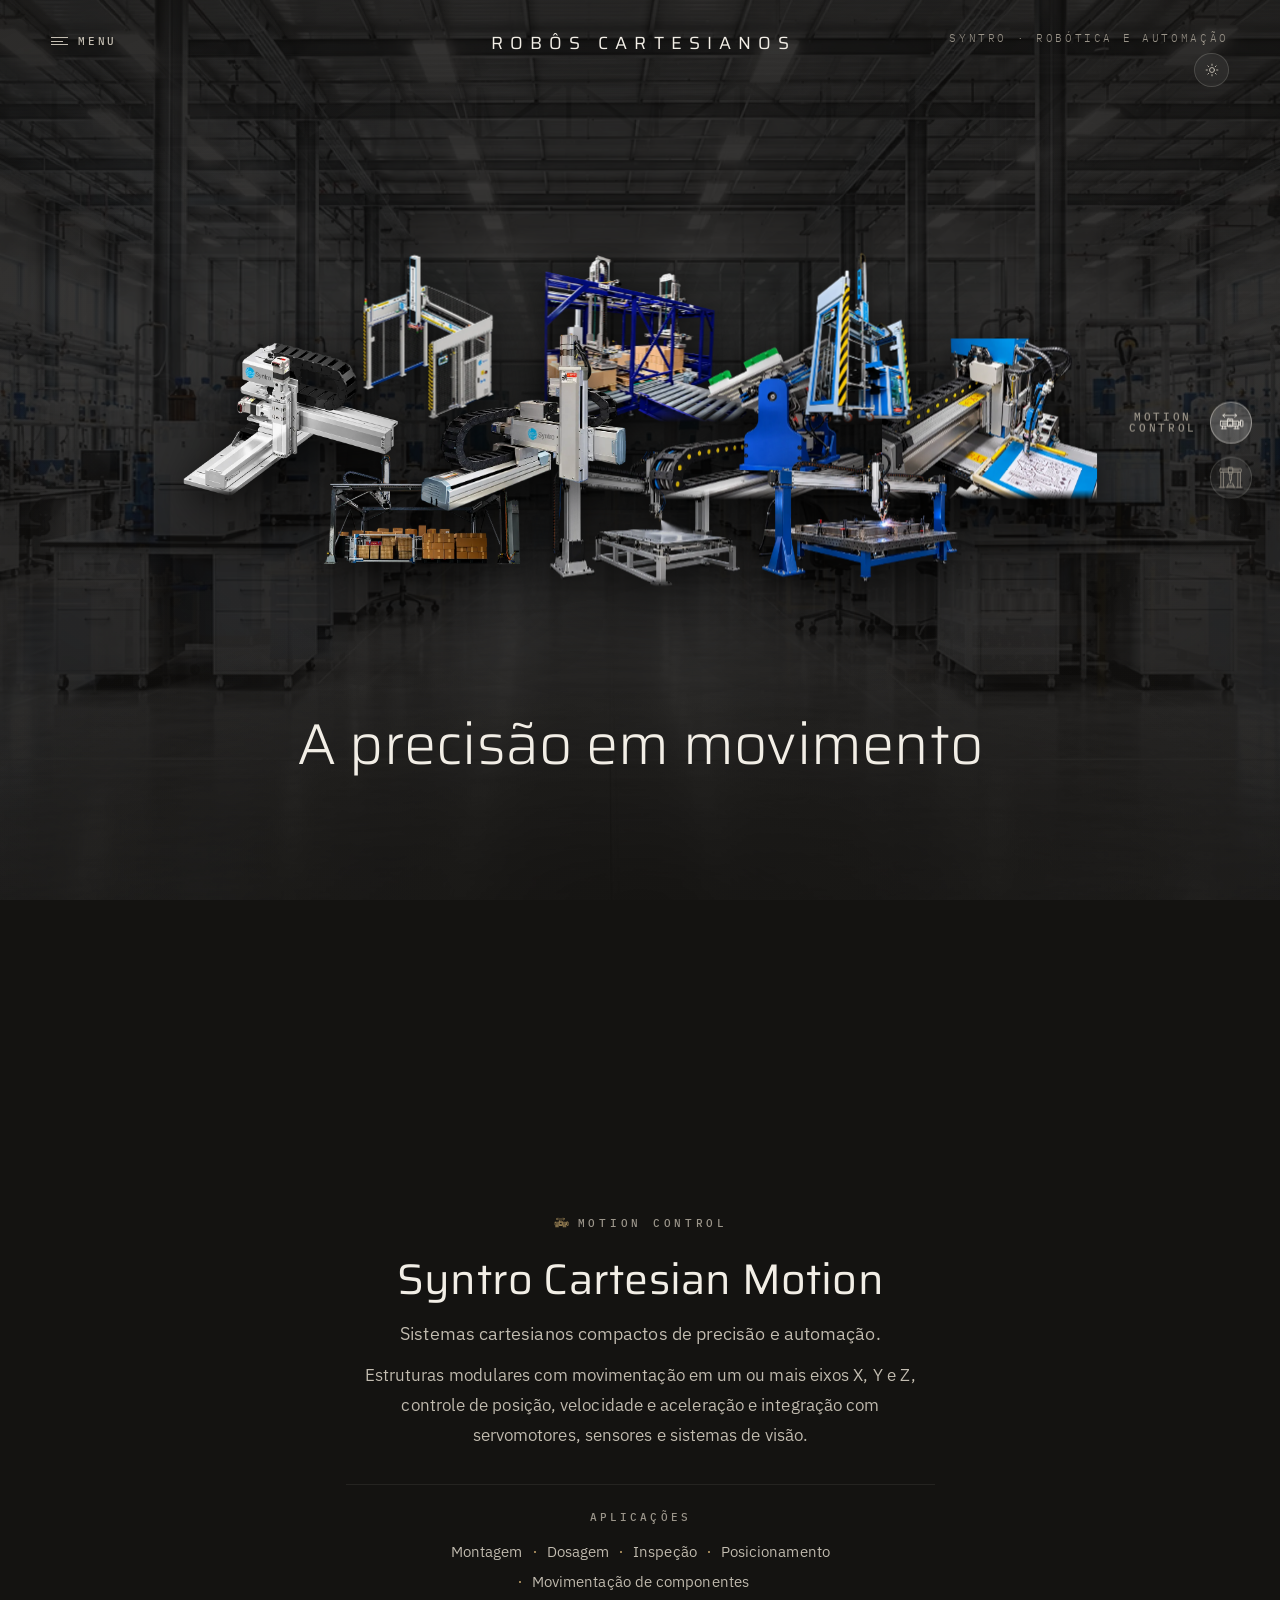
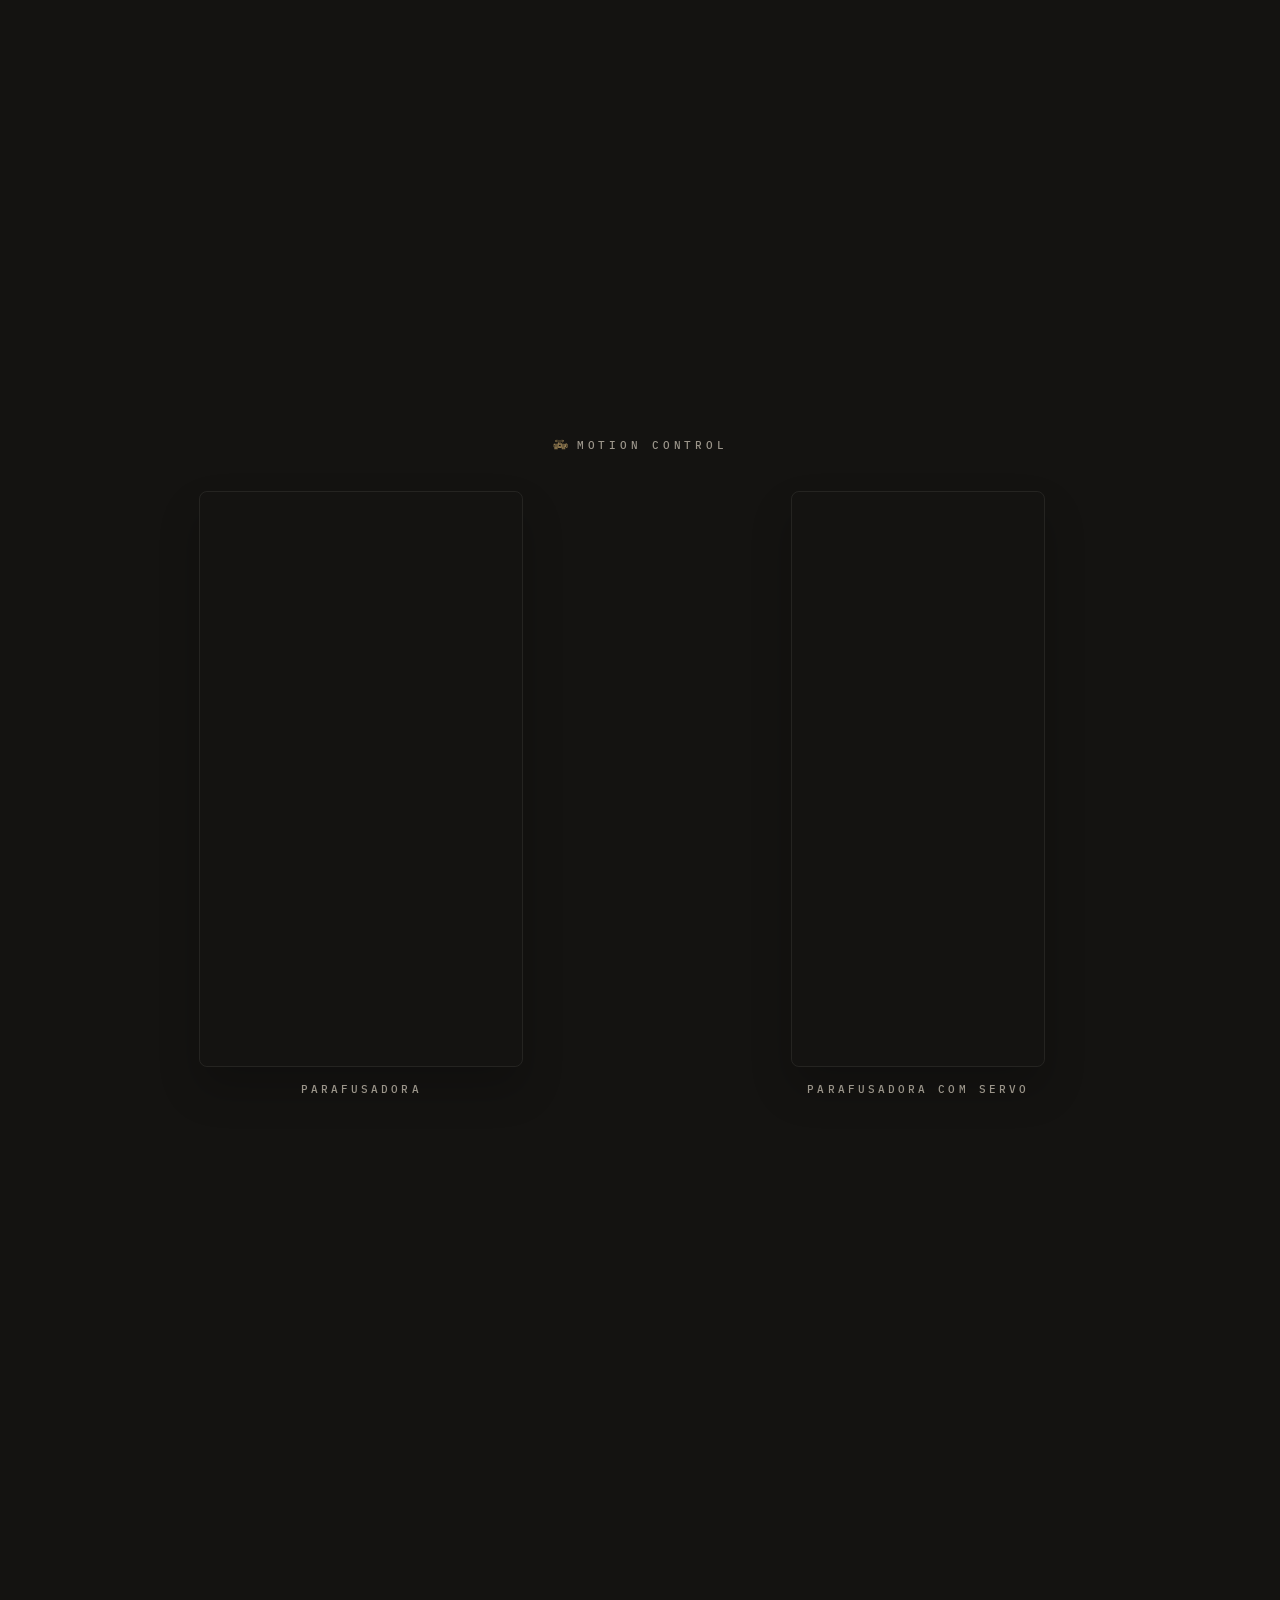
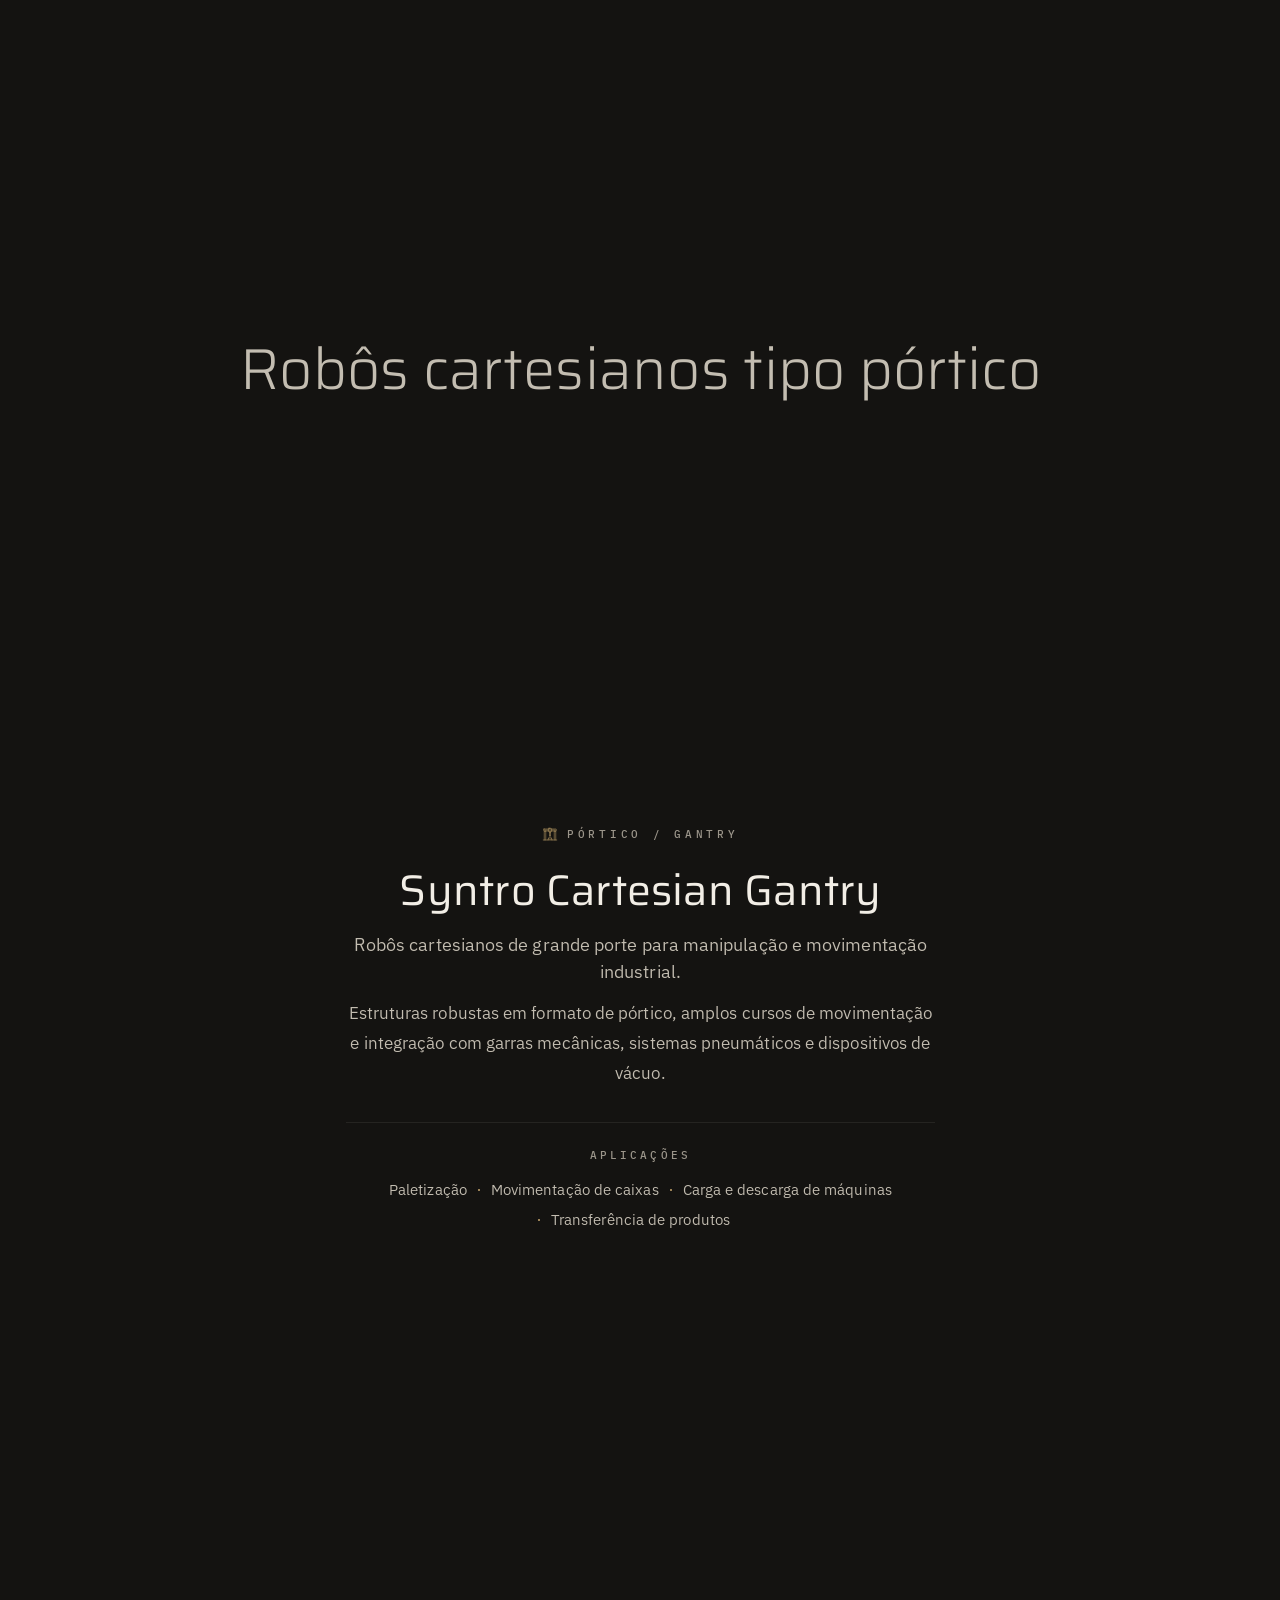
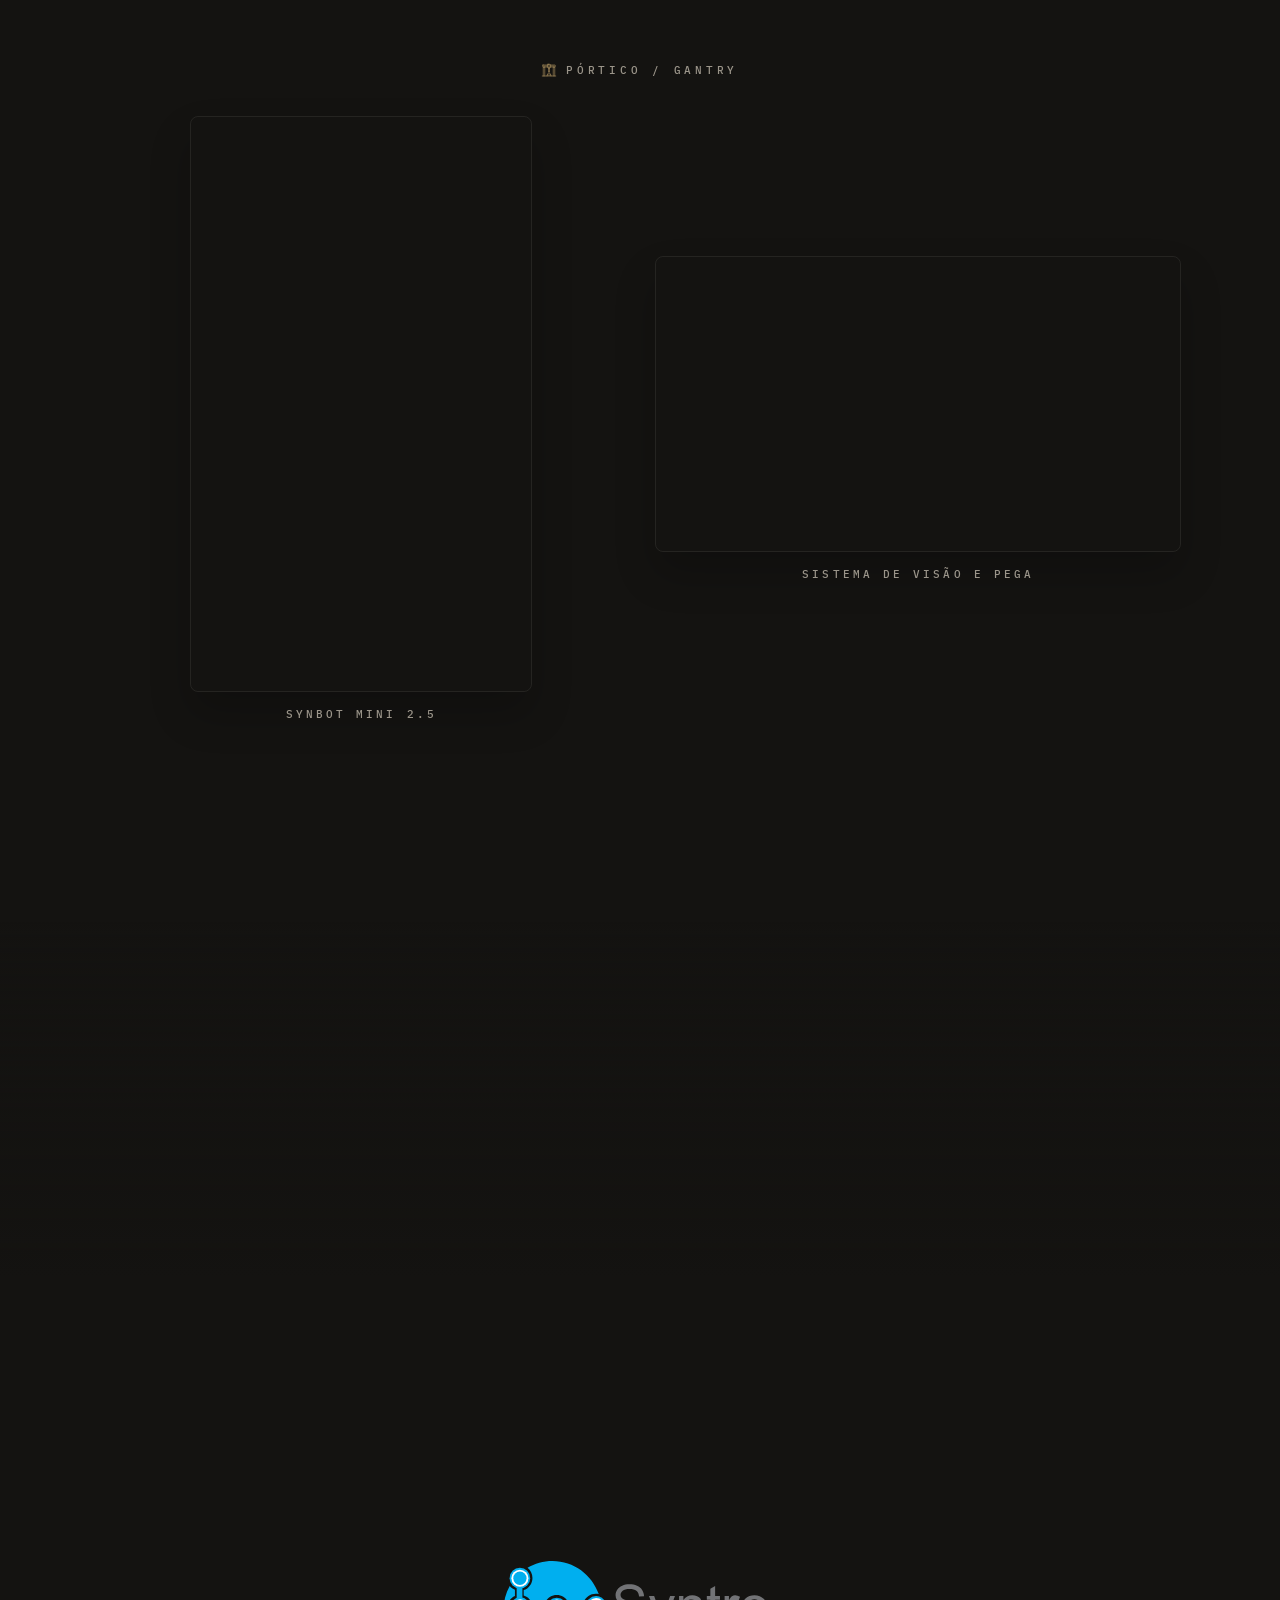
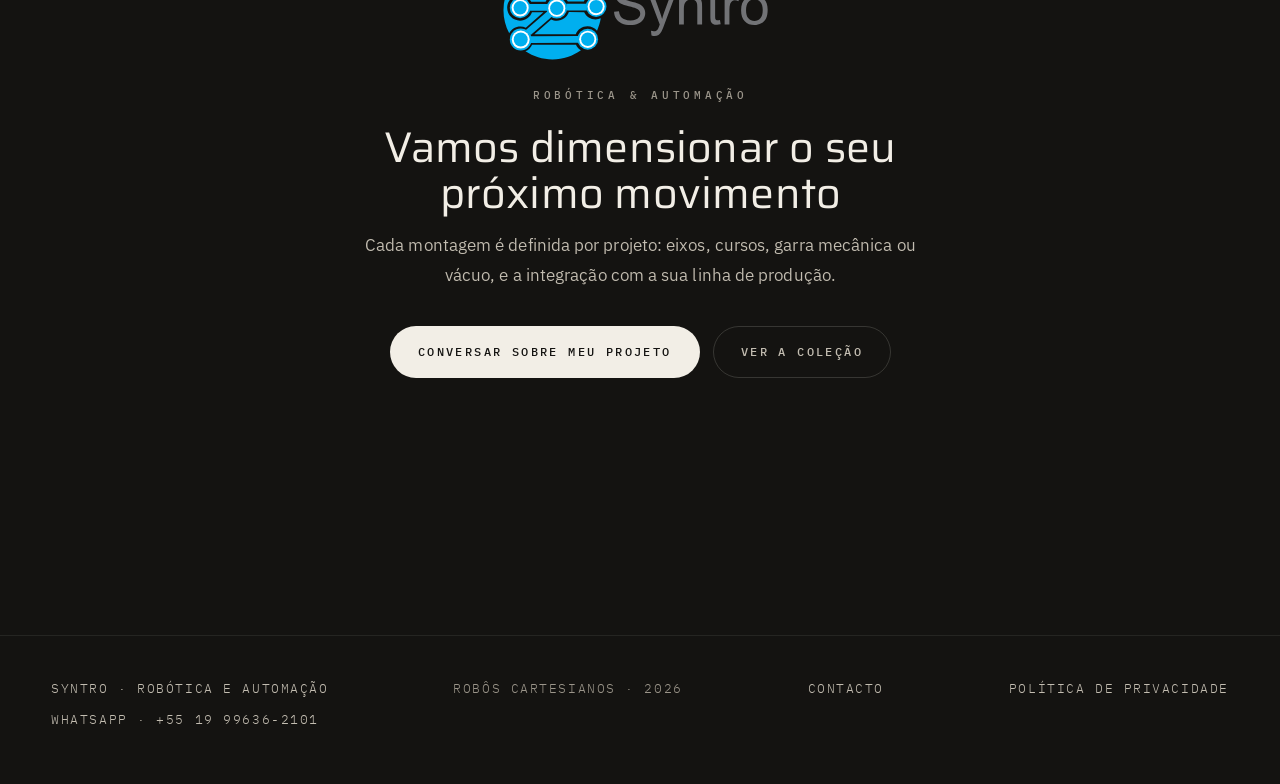
==== commit 1fa6f0b9: "publicacao: revelacao dos blocos num modulo so e titulo visivel na pagina de privacidade" ====
--- a/index.html
+++ b/index.html
@@ -257,7 +257,7 @@
 Voltar à experiência
 </button> </div> </div> </div> </div> </div> <div class="lightbox" data-lightbox data-open="false" data-closing="false" role="dialog" aria-modal="true" aria-labelledby="lightbox-caption"> <button class="lightbox__scrim" type="button" data-lightbox-close tabindex="-1" aria-label="Fechar a imagem ampliada"></button> <div class="lightbox__panel"> <button class="lightbox__close" type="button" data-lightbox-close aria-label="Fechar a imagem ampliada">
 ×
-</button> <figure class="lightbox__frame"> <img class="lightbox__img" alt="" decoding="async"> <figcaption class="lightbox__caption" id="lightbox-caption"></figcaption> </figure> </div> </div><script type="module" src="/_assets/index.astro_astro_type_script_index_0_lang.DA7ZUZ0Q.js"></script>  <!--
+</button> <figure class="lightbox__frame"> <img class="lightbox__img" alt="" decoding="async"> <figcaption class="lightbox__caption" id="lightbox-caption"></figcaption> </figure> </div> </div><script type="module" src="/_assets/index.astro_astro_type_script_index_0_lang.BsMapzLs.js"></script>  <!--
       Regresso ao topo — fixo no canto inferior direito. Fica só com a seta,
       desenhada com uma borda em CSS, e o que ele faz é dito pela dica, que
       aparece ao apontar. Vive aqui, e não numa página, para o terem todas.
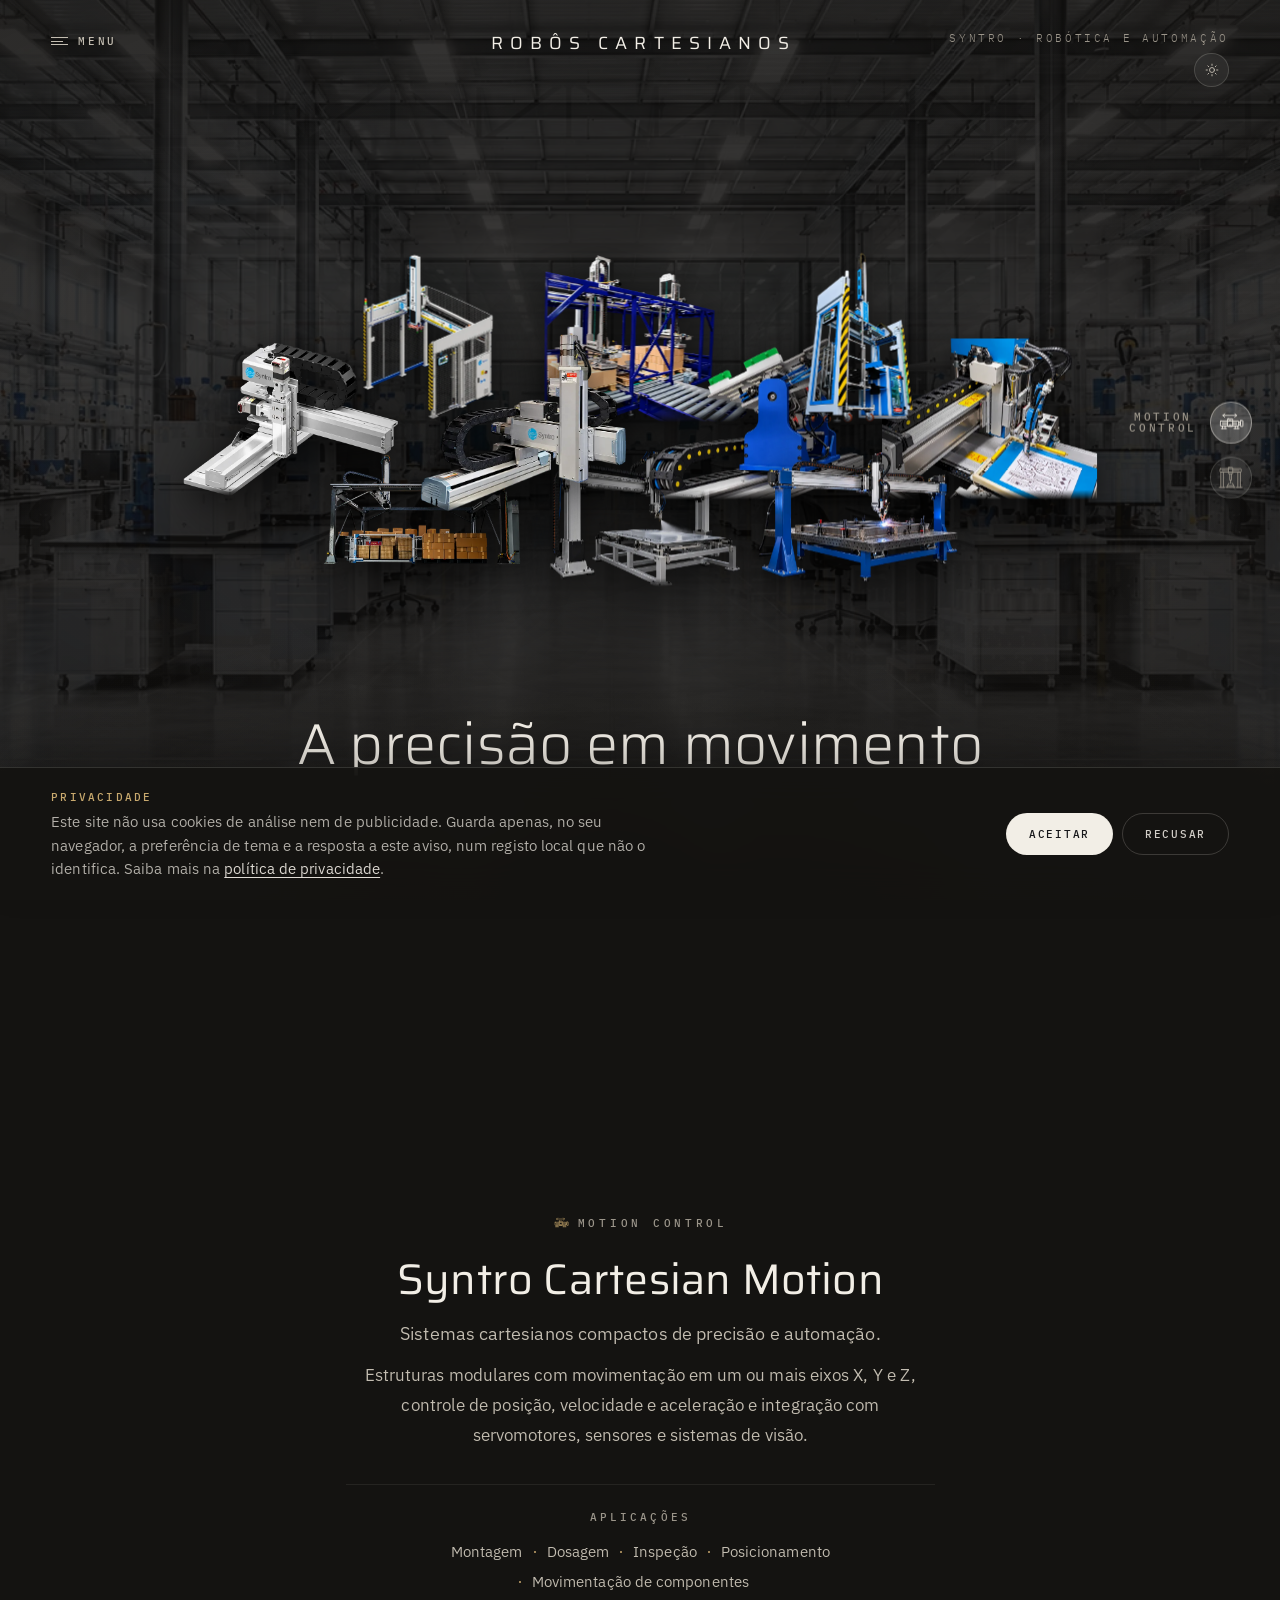
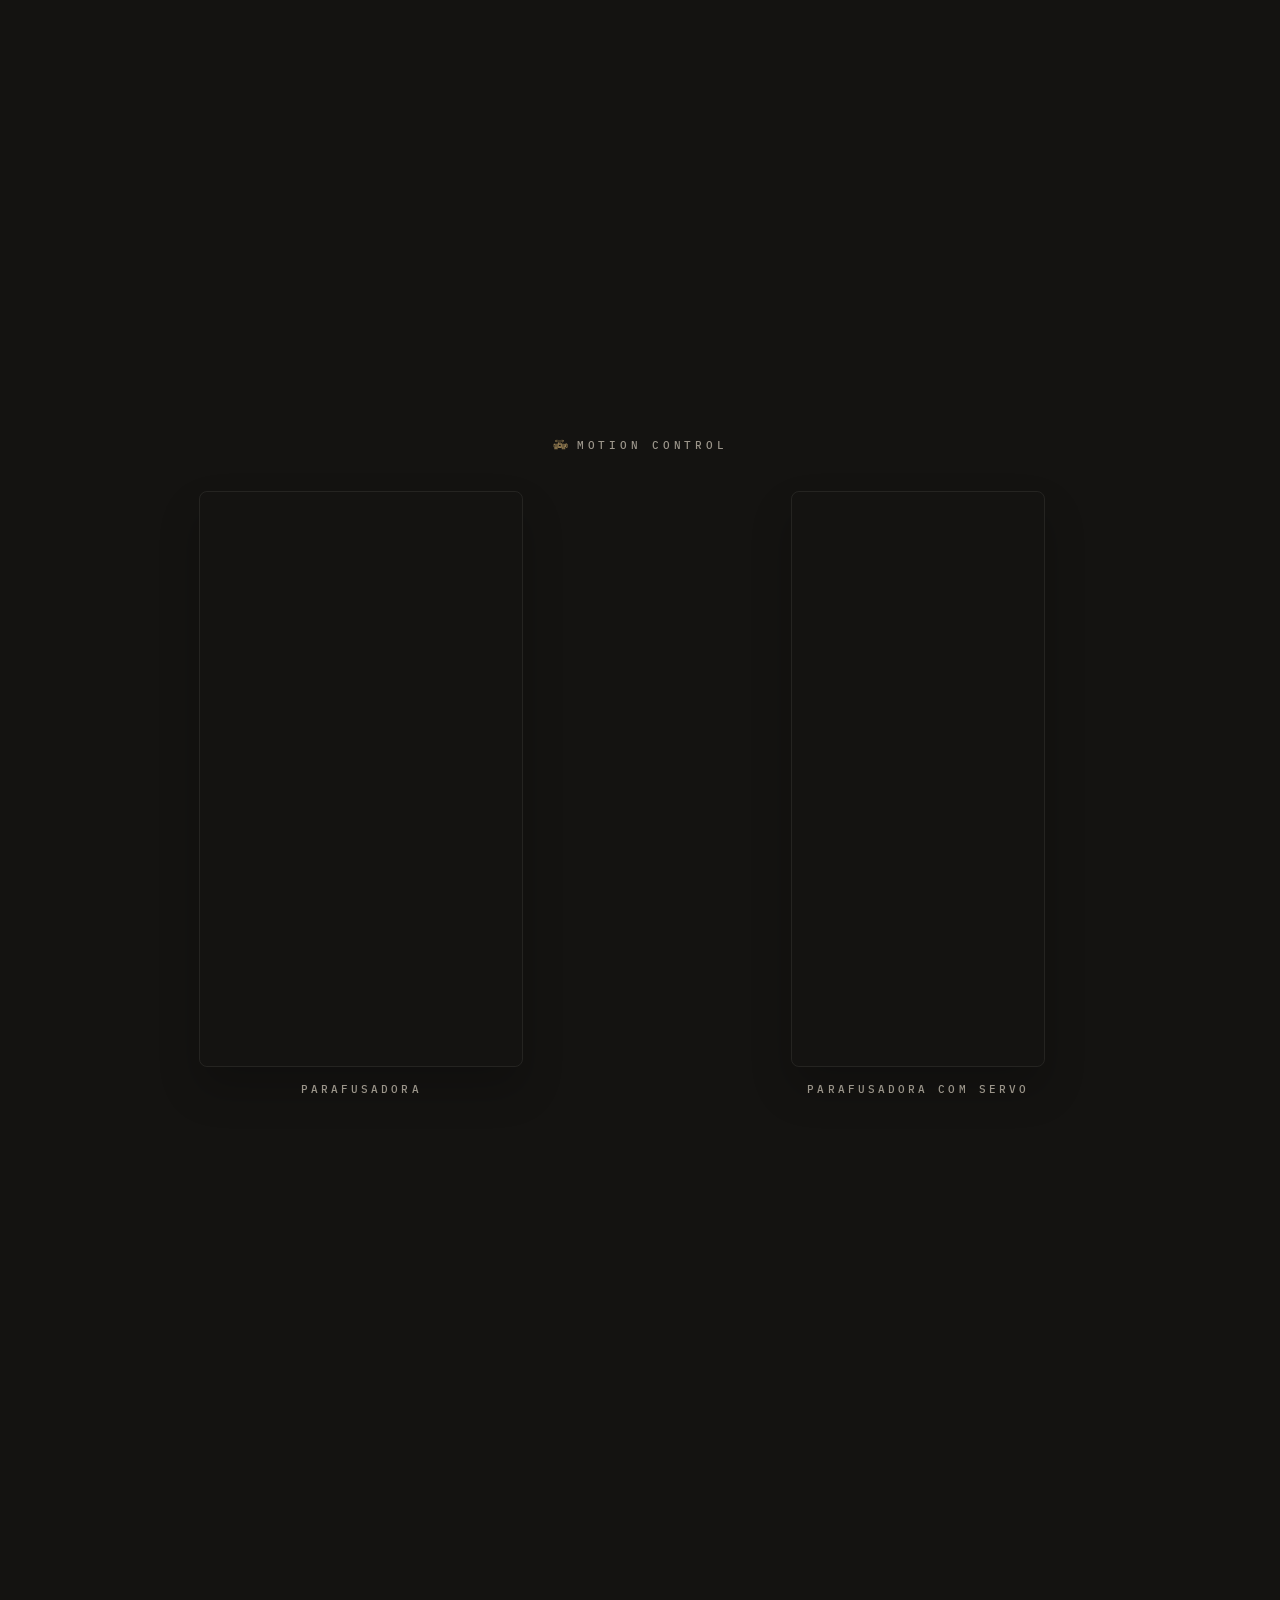
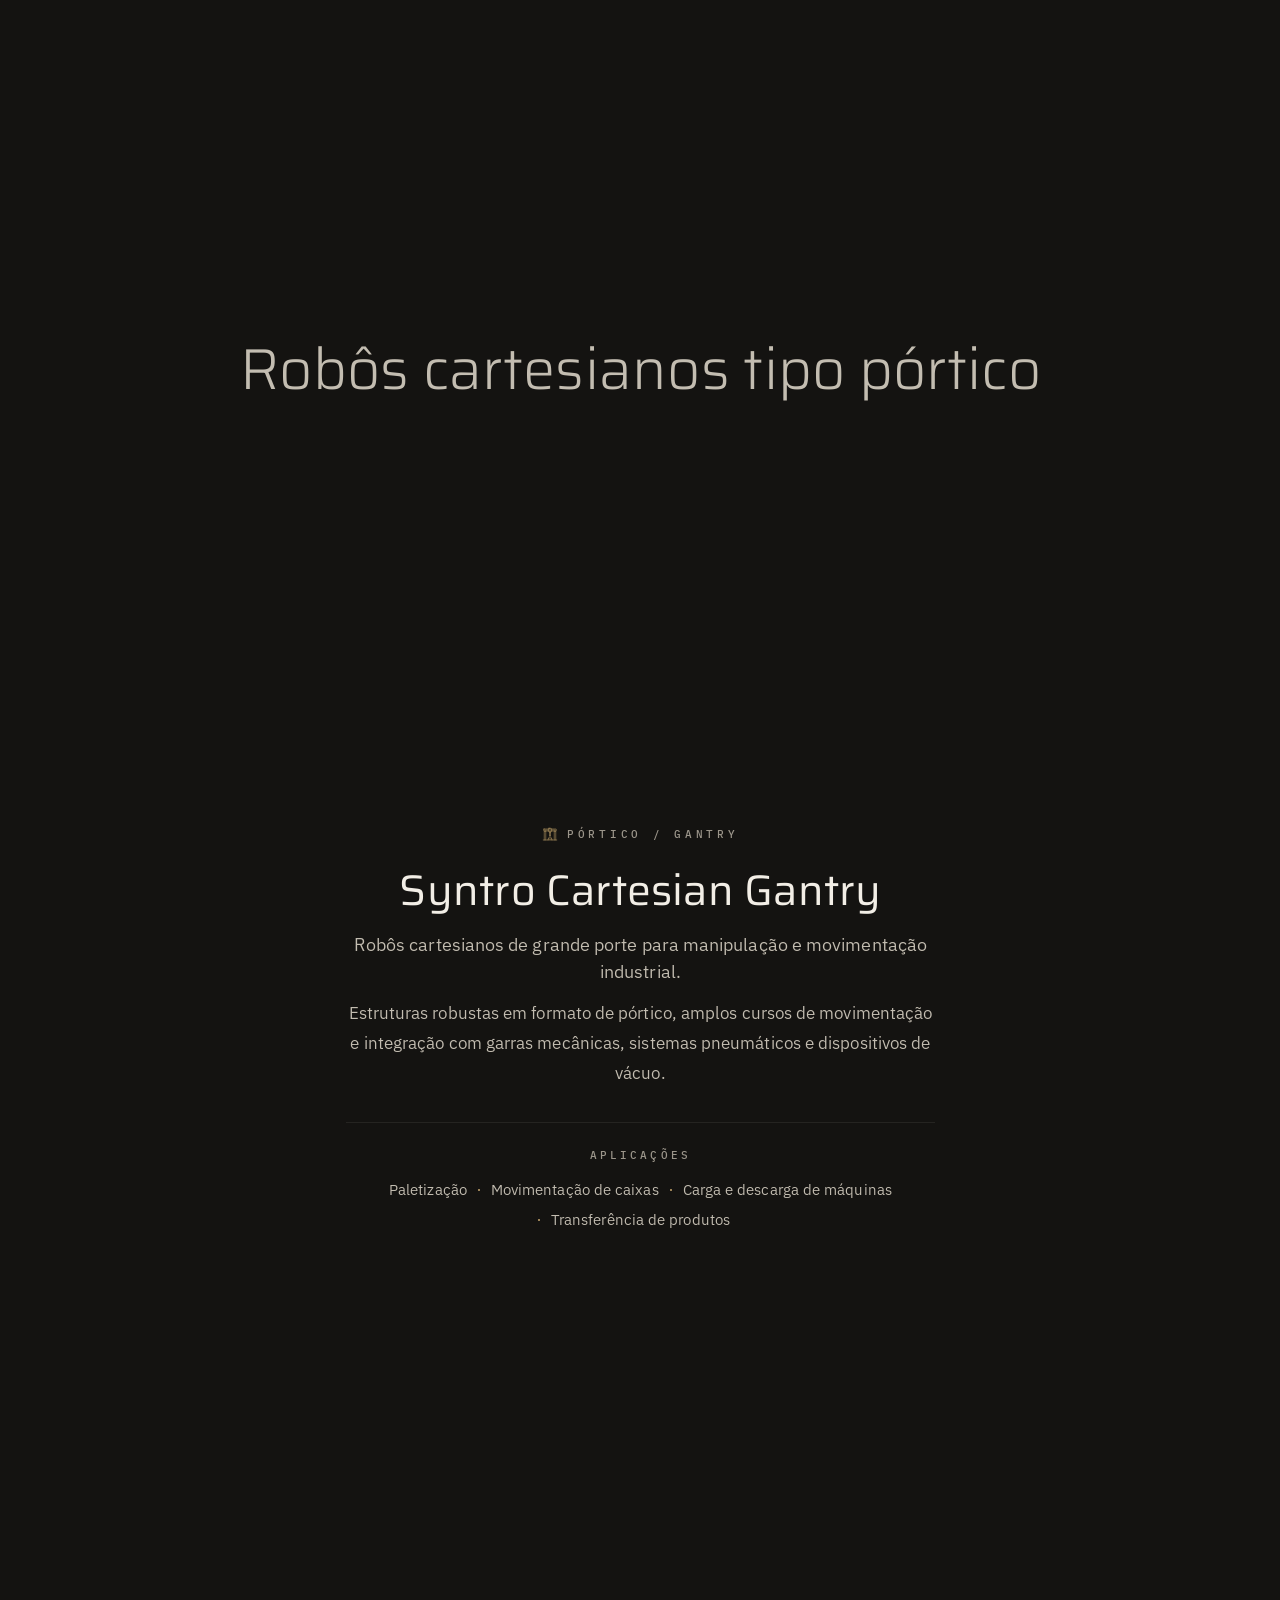
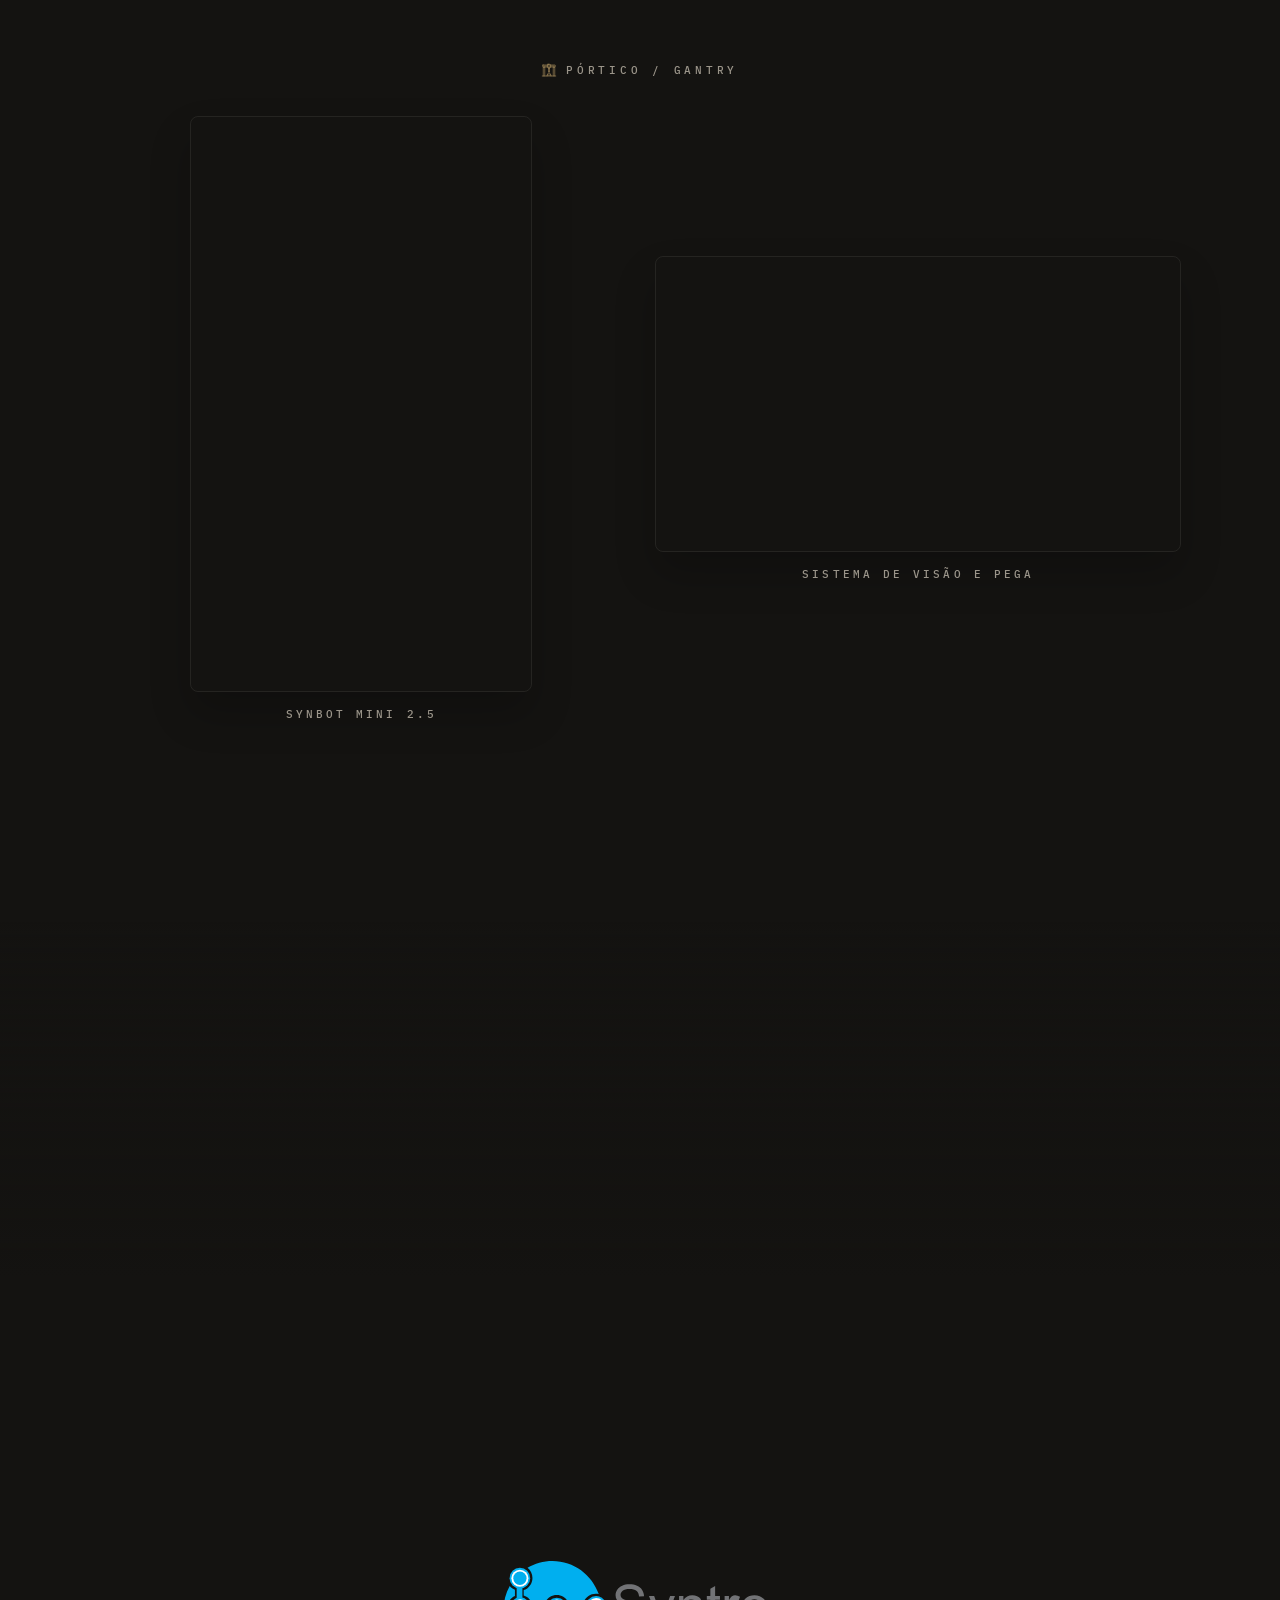
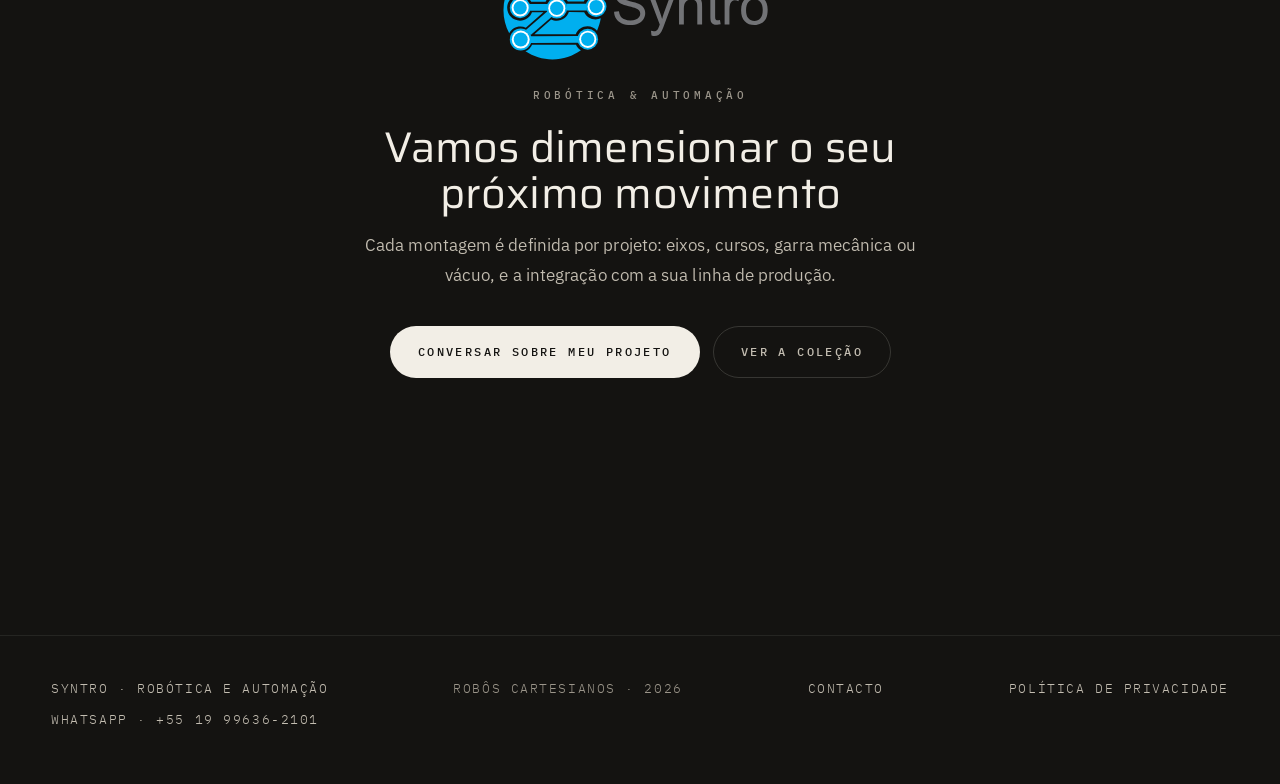
==== commit b785be81: "publicacao: aviso de privacidade com aceitar ou recusar em todas as paginas" ====
--- a/index.html
+++ b/index.html
@@ -32,7 +32,7 @@
           );
         }
       })();
-    </script><link rel="stylesheet" href="/_assets/Base.9BFrcmCm.css"></head> <body> <!--
+    </script><link rel="stylesheet" href="/_assets/Base.CLbrkBze.css"></head> <body> <!--
       Ligação de salto: a primeira paragem do teclado. Fica escondida até
       receber foco, para não competir com a composição.
     --><a class="skip-link" href="#conteudo">Saltar para o conteúdo</a>   <div class="chrome"> <!--
@@ -258,7 +258,21 @@
 </button> </div> </div> </div> </div> </div> <div class="lightbox" data-lightbox data-open="false" data-closing="false" role="dialog" aria-modal="true" aria-labelledby="lightbox-caption"> <button class="lightbox__scrim" type="button" data-lightbox-close tabindex="-1" aria-label="Fechar a imagem ampliada"></button> <div class="lightbox__panel"> <button class="lightbox__close" type="button" data-lightbox-close aria-label="Fechar a imagem ampliada">
 ×
 </button> <figure class="lightbox__frame"> <img class="lightbox__img" alt="" decoding="async"> <figcaption class="lightbox__caption" id="lightbox-caption"></figcaption> </figure> </div> </div><script type="module" src="/_assets/index.astro_astro_type_script_index_0_lang.BsMapzLs.js"></script>  <!--
+      Aviso de privacidade — a primeira coisa que se lê. Vive aqui, e não numa
+      página, para aparecer em todo o site até a pessoa responder. Só serve
+      para isso: o site não usa cookies de análise nem de publicidade. Começa
+      fechado e é o script que o abre, a quem ainda não respondeu.
+    --> <section class="consent" data-consent data-state="closed" aria-label="Aviso de privacidade"> <div class="consent__inner"> <div class="consent__text"> <p class="consent__eyebrow">Privacidade</p> <p class="consent__message">
+Este site não usa cookies de análise nem de publicidade. Guarda
+            apenas, no seu navegador, a preferência de tema e a resposta a este
+            aviso, num registo local que não o identifica. Saiba mais na
+<a class="consent__link" href="/privacidade">política de privacidade</a>.
+</p> </div> <div class="consent__actions"> <button class="consent__button consent__button--solid" type="button" data-consent-choice="aceite">
+Aceitar
+</button> <button class="consent__button" type="button" data-consent-choice="recusa">
+Recusar
+</button> </div> </div> </section> <!--
       Regresso ao topo — fixo no canto inferior direito. Fica só com a seta,
       desenhada com uma borda em CSS, e o que ele faz é dito pela dica, que
       aparece ao apontar. Vive aqui, e não numa página, para o terem todas.
-    --> <button class="to-top" type="button" data-to-top data-visible="false" aria-label="Voltar ao topo da página"> <span class="to-top__glyph" aria-hidden="true"></span> <span class="to-top__tip" aria-hidden="true">Voltar ao topo</span> </button> <!-- A primeira janela: o botão aparece quando ela fica para trás. --> <div class="to-top-sentinel" data-to-top-sentinel aria-hidden="true"></div><script type="module">function e(){let e=document.querySelector(`[data-to-top]`),t=document.querySelector(`[data-to-top-sentinel]`);e!==null&&t!==null&&(new IntersectionObserver(t=>{for(let n of t)e.dataset.visible=n.isIntersecting?`false`:`true`}).observe(t),e.addEventListener(`click`,()=>{window.scrollTo({top:0})}))}e();</script> </body> </html>+    --> <button class="to-top" type="button" data-to-top data-visible="false" aria-label="Voltar ao topo da página"> <span class="to-top__glyph" aria-hidden="true"></span> <span class="to-top__tip" aria-hidden="true">Voltar ao topo</span> </button> <!-- A primeira janela: o botão aparece quando ela fica para trás. --> <div class="to-top-sentinel" data-to-top-sentinel aria-hidden="true"></div><script type="module">var e=`consentimento`;function t(){try{let t=window.localStorage.getItem(e);return t===`aceite`||t===`recusa`?t:null}catch{return null}}function n(t){try{window.localStorage.setItem(e,t)}catch{}}function r(){let e=document.querySelector(`[data-consent]`);e!==null&&t()===null&&(e.dataset.state=`open`,e.addEventListener(`click`,t=>{let r=t.target;if(!(r instanceof Element))return;let i=r.closest(`[data-consent-choice]`);i!==null&&(n(i.dataset.consentChoice===`recusa`?`recusa`:`aceite`),e.dataset.state=`closed`)}))}function i(){let e=document.querySelector(`[data-to-top]`),t=document.querySelector(`[data-to-top-sentinel]`);e!==null&&t!==null&&(new IntersectionObserver(t=>{for(let n of t)e.dataset.visible=n.isIntersecting?`false`:`true`}).observe(t),e.addEventListener(`click`,()=>{window.scrollTo({top:0})}))}r(),i();</script> </body> </html>
--- a/_assets/Base.CLbrkBze.css
+++ b/_assets/Base.CLbrkBze.css
@@ -0,0 +1,2 @@
+/*! tailwindcss v4.3.3 | MIT License | https://tailwindcss.com */
+@layer properties{@supports (((-webkit-hyphens:none)) and (not (margin-trim:inline))) or ((-moz-orient:inline) and (not (color:rgb(from red r g b)))){*,:before,:after,::backdrop{--tw-rotate-x:initial;--tw-rotate-y:initial;--tw-rotate-z:initial;--tw-skew-x:initial;--tw-skew-y:initial}}}@layer theme{:root,:host{--font-sans:"IBM Plex Sans", ui-sans-serif, system-ui, -apple-system, "Segoe UI", Roboto, sans-serif;--font-mono:"IBM Plex Mono", ui-monospace, "SFMono-Regular", "Cascadia Mono", Menlo, monospace;--default-font-family:var(--font-sans);--default-mono-font-family:var(--font-mono);--font-display:"Saira", "IBM Plex Sans", ui-sans-serif, system-ui, sans-serif;--color-canvas:#f4f1ec;--color-ink:#17171a;--color-ink-2:#56534d;--color-ink-3:#8d8880;--color-gold:#a98b58}}@layer base{*,:after,:before,::backdrop{box-sizing:border-box;border:0 solid;margin:0;padding:0}::file-selector-button{box-sizing:border-box;border:0 solid;margin:0;padding:0}html,:host{-webkit-text-size-adjust:100%;tab-size:4;line-height:1.5;font-family:var(--default-font-family,-apple-system, BlinkMacSystemFont, "Segoe UI", Roboto, "Helvetica Neue", "Noto Sans", Arial, sans-serif, "Apple Color Emoji", "Segoe UI Emoji", "Segoe UI Symbol", "Noto Color Emoji");font-feature-settings:var(--default-font-feature-settings,normal);font-variation-settings:var(--default-font-variation-settings,normal);-webkit-tap-highlight-color:transparent}hr{height:0;color:inherit;border-top-width:1px}abbr:where([title]){text-decoration:underline dotted}h1,h2,h3,h4,h5,h6{font-size:inherit;font-weight:inherit}a{color:inherit;-webkit-text-decoration:inherit;-webkit-text-decoration:inherit;-webkit-text-decoration:inherit;text-decoration:inherit}b,strong{font-weight:bolder}code,kbd,samp,pre{font-family:var(--default-mono-font-family,ui-monospace, SFMono-Regular, Menlo, Monaco, Consolas, "Liberation Mono", "Courier New", monospace);font-feature-settings:var(--default-mono-font-feature-settings,normal);font-variation-settings:var(--default-mono-font-variation-settings,normal);font-size:1em}small{font-size:80%}sub,sup{vertical-align:baseline;font-size:75%;line-height:0;position:relative}sub{bottom:-.25em}sup{top:-.5em}table{text-indent:0;border-color:inherit;border-collapse:collapse}:-moz-focusring:where(:not(iframe)){outline:auto}progress{vertical-align:baseline}summary{display:list-item}ol,ul,menu{list-style:none}img,svg,video,canvas,audio,iframe,embed,object{vertical-align:middle;display:block}img,video{max-width:100%;height:auto}button,input,select,optgroup,textarea{font:inherit;font-feature-settings:inherit;font-variation-settings:inherit;letter-spacing:inherit;color:inherit;opacity:1;background-color:#0000;border-radius:0}::file-selector-button{font:inherit;font-feature-settings:inherit;font-variation-settings:inherit;letter-spacing:inherit;color:inherit;opacity:1;background-color:#0000;border-radius:0}:where(select:is([multiple],[size])) optgroup{font-weight:bolder}:where(select:is([multiple],[size])) optgroup option{padding-inline-start:20px}::file-selector-button{margin-inline-end:4px}::placeholder{opacity:1}@supports (not ((-webkit-appearance:-apple-pay-button))) or (contain-intrinsic-size:1px){::placeholder{color:currentColor}@supports (color:color-mix(in lab, red, red)){::placeholder{color:color-mix(in oklab, currentcolor 50%, transparent)}}}textarea{resize:vertical}::-webkit-search-decoration{-webkit-appearance:none}::-webkit-date-and-time-value{min-height:1lh;text-align:inherit}::-webkit-datetime-edit{display:inline-flex}::-webkit-datetime-edit-fields-wrapper{padding:0}::-webkit-datetime-edit{padding-block:0}::-webkit-datetime-edit-year-field{padding-block:0}::-webkit-datetime-edit-month-field{padding-block:0}::-webkit-datetime-edit-day-field{padding-block:0}::-webkit-datetime-edit-hour-field{padding-block:0}::-webkit-datetime-edit-minute-field{padding-block:0}::-webkit-datetime-edit-second-field{padding-block:0}::-webkit-datetime-edit-millisecond-field{padding-block:0}::-webkit-datetime-edit-meridiem-field{padding-block:0}::-webkit-calendar-picker-indicator{line-height:1}:-moz-ui-invalid{box-shadow:none}button,input:where([type=button],[type=reset],[type=submit]){appearance:button}::file-selector-button{appearance:button}::-webkit-inner-spin-button{height:auto}::-webkit-outer-spin-button{height:auto}[hidden]:where(:not([hidden=until-found])){display:none!important}}@layer components;@layer utilities{.visible{visibility:visible}.sr-only{clip-path:inset(50%);white-space:nowrap;border-width:0;width:1px;height:1px;margin:-1px;padding:0;position:absolute;overflow:hidden}.static{position:static}.block{display:block}.hidden{display:none}.transform{transform:var(--tw-rotate-x,) var(--tw-rotate-y,) var(--tw-rotate-z,) var(--tw-skew-x,) var(--tw-skew-y,)}.resize{resize:both}}:root{color-scheme:light;--ease-soft:cubic-bezier(.22, 1, .36, 1);--ease-quiet:cubic-bezier(.33, 0, .15, 1);--canvas-rgb:244 241 236;--ink-rgb:23 23 26;--shade-rgb:23 23 26;--veil:rgb(var(--canvas-rgb) / .7);--veil-strong:rgb(var(--canvas-rgb) / .92);--hairline:rgb(var(--ink-rgb) / .16);--hairline-soft:rgb(var(--ink-rgb) / .08);--hairline-strong:rgb(var(--ink-rgb) / .42);--shadow-robot:drop-shadow(0 26px 30px rgb(var(--shade-rgb) / .3)) drop-shadow(0 7px 12px rgb(var(--shade-rgb) / .16));--glass:#ffffff38;--glass-hover:#ffffff80;--glass-strong:#ffffffb8;--solid-hover:#2c2c30;--photo-filter:none;--chrome-z:40;--menu-z:60;--dialog-z:70;--lightbox-z:80;--gutter:clamp(1.25rem, 4vw, 3.25rem)}html[data-theme=dark]{color-scheme:dark;--color-canvas:#141311;--color-canvas-soft:#1d1b18;--color-ink:#f2eee6;--color-ink-2:#c3bdb1;--color-ink-3:#9b958a;--color-gold:#c8a96e;--canvas-rgb:20 19 17;--ink-rgb:242 238 230;--shade-rgb:0 0 0;--veil:rgb(var(--canvas-rgb) / .62);--veil-strong:rgb(var(--canvas-rgb) / .9);--shadow-robot:drop-shadow(0 30px 40px rgb(var(--shade-rgb) / .62)) drop-shadow(0 8px 14px rgb(var(--shade-rgb) / .46));--glass:#ffffff0f;--glass-hover:#ffffff1f;--glass-strong:#fff3;--solid-hover:#e2dcd0;--photo-filter:brightness(.45) saturate(.72) contrast(1.04)}*,:before,:after{box-sizing:border-box}html{-webkit-text-size-adjust:100%;scroll-behavior:smooth}body{background-color:var(--color-canvas);color:var(--color-ink);font-family:var(--font-sans);letter-spacing:.005em;-webkit-font-smoothing:antialiased;transition:background-color .6s var(--ease-soft), color .6s var(--ease-soft);margin:0;font-size:16px;font-weight:380;line-height:1.65;overflow-x:hidden}body.is-locked{overflow:hidden}h1,h2,h3,p,dl,dd,figure{margin:0}ul{margin:0;padding:0;list-style:none}img{max-width:100%}a{color:inherit;text-decoration:none}button{font:inherit;color:inherit}:focus-visible{outline:2px solid var(--color-gold);outline-offset:3px}.sr-only{clip-path:inset(50%);white-space:nowrap;border:0;width:1px;height:1px;margin:-1px;padding:0;position:absolute;overflow:hidden}.page-bg{z-index:-10;--bg-p:0;--bg-slide:6%;background-color:var(--color-canvas);transition:background-color .6s var(--ease-soft);position:fixed;inset:0;overflow:hidden}.page-bg__asset{will-change:transform, opacity;position:absolute;inset:0}.page-bg__asset[data-bg-asset=motion-control]{opacity:calc(1 - var(--bg-p,0) * .82);transform:translate3d(0, calc(var(--bg-slide,11%) * var(--bg-p,0) * -1), 0)}.page-bg__asset[data-bg-asset=gantry]{opacity:calc(.18 + var(--bg-p,0) * .82);transform:translate3d(0, calc(var(--bg-slide,11%) * (1 - var(--bg-p,0))), 0)}.page-bg__img{object-fit:cover;object-position:top;width:100%;height:auto;min-height:100%;filter:var(--photo-filter);transition:filter .7s var(--ease-soft);will-change:transform;display:block;transform:translate(0)}.page-bg__img--mobile{display:none}@media (width<=767px){.page-bg{--bg-slide:4%}.page-bg__img--desktop{display:none}.page-bg__img--mobile{display:block}}.page-bg__veil{background-color:var(--veil);position:absolute;inset:0}.page-bg__vignette{background:radial-gradient(118% 88% at 50% 44%, rgb(var(--canvas-rgb) / 0) 36%, rgb(var(--canvas-rgb) / .44) 72%, var(--veil-strong) 100%);position:absolute;inset:0}.page-bg__scrim{background:radial-gradient(62% 34% at 50% 100%, var(--veil-strong) 0%, rgb(var(--canvas-rgb) / .5) 46%, rgb(var(--canvas-rgb) / 0) 100%);position:absolute;inset:0}.flow{z-index:0;pointer-events:none;position:relative}.chapter{min-height:100svh;padding:clamp(7rem, 18vh, 12rem) var(--gutter) clamp(8rem, 22vh, 13rem);align-items:center;display:flex;position:relative}.chapter--hero{min-height:108svh}.chapter--bridge{justify-content:center;align-items:flex-end}.chapter__motto{width:min(76%,58rem);font-family:var(--font-display);letter-spacing:.005em;text-align:center;color:var(--color-ink-2);font-size:clamp(1.85rem,4.5vw,4rem);font-weight:300;line-height:1.02}.flow-panel{text-align:center;pointer-events:auto;width:min(50%,56rem);margin-inline:auto}@media (width<=900px){.flow-panel,.chapter__motto{width:100%}}.flow-panel__brand{justify-content:center;margin-bottom:1.1rem;display:flex}.flow-panel__brand-logo{width:clamp(12rem,22vw,18rem);height:auto;display:block}@media (width<=640px){.flow-panel__brand-logo{width:clamp(10rem,42vw,13rem)}}.flow-panel__eyebrow{font-family:var(--font-mono);letter-spacing:.34em;text-transform:uppercase;color:var(--color-ink-3);justify-content:center;align-items:center;gap:.55rem;font-size:.6875rem;font-weight:500;display:inline-flex}.flow-panel__eyebrow-icon{color:var(--color-gold);pointer-events:none;place-items:center;display:grid}.flow-panel__eyebrow-icon svg{width:1rem;height:1rem;display:block}.flow-panel__title{font-family:var(--font-display);letter-spacing:.005em;margin-top:1.1rem;font-size:clamp(1.9rem,3.35vw,3.1rem);font-weight:400;line-height:1.08}.flow-panel__lead{color:var(--color-ink-2);margin-top:1.1rem;font-size:clamp(1.125rem,1.25vw,1.1875rem);line-height:1.5}.flow-panel__text{color:var(--color-ink-2);margin-top:.9rem;font-size:clamp(1.0625rem,1.02vw,1.125rem);line-height:1.75}.flow-panel__block{border-top:1px solid var(--hairline-soft);margin-top:2.1rem;padding-top:1.4rem}.flow-panel__block-title{font-family:var(--font-mono);letter-spacing:.28em;text-transform:uppercase;color:var(--color-ink-3);font-size:.6875rem;font-weight:500}.tag-list{flex-wrap:wrap;justify-content:center;gap:.35rem 1.5rem;margin-top:.9rem;display:flex}.tag-list li{color:var(--color-ink-2);font-size:.9375rem;position:relative}.tag-list li+li:before{content:"";background:var(--color-gold);border-radius:50%;width:2px;height:2px;position:absolute;top:.7em;left:-.8rem}.chapter--videos{align-items:center}.videos{text-align:center;pointer-events:auto;--video-height:clamp(18rem, 64vh, 42rem);width:min(92%,78rem);margin-inline:auto}.videos__grid{grid-template-columns:repeat(2,minmax(0,1fr));align-items:center;gap:clamp(1.25rem,2.4vw,2.25rem);margin-top:1.9rem;display:grid}.video{margin:0}.video__player{width:min(100%, calc(var(--video-height) * var(--video-ratio,1.7778)));height:auto;aspect-ratio:var(--video-ratio,1.7778);border:1px solid var(--hairline-soft);object-fit:contain;box-shadow:0 22px 42px rgb(var(--shade-rgb) / .2);border-radius:.5rem;margin-inline:auto;display:block}.video__label{font-family:var(--font-mono);letter-spacing:.28em;text-transform:uppercase;color:var(--color-ink-3);margin-top:.85rem;font-size:.6875rem;font-weight:500}@media (width<=760px){.videos{width:100%}.videos__grid{grid-template-columns:minmax(0,1fr)}}.note{text-align:center;pointer-events:auto;width:min(48rem,100%);margin-inline:auto}.compare{border-top:1px solid var(--hairline-soft);margin-top:2.4rem}.compare__row{border-bottom:1px solid var(--hairline-soft);gap:.5rem;padding:1.5rem 0;display:grid}.compare__term{font-family:var(--font-display);font-size:1.3125rem;line-height:1.2}.compare__term span{font-family:var(--font-mono);letter-spacing:.28em;text-transform:uppercase;color:var(--color-gold);margin-bottom:.35rem;font-size:.6875rem;font-weight:500;display:block}.compare__detail{color:var(--color-ink-2);margin:0;font-size:clamp(1.0625rem,1.02vw,1.125rem);line-height:1.7}.compare__note{color:var(--color-ink-3);margin-top:1.6rem;font-size:.875rem;line-height:1.7}.closing-fade{z-index:3;pointer-events:none;background:linear-gradient(to bottom, rgb(var(--canvas-rgb) / 0) 0%, rgb(var(--canvas-rgb) / .72) 46%, var(--color-canvas) 86%, var(--color-canvas) 100%);height:46vh;position:relative}.chapter--end,.site-footer{background-color:var(--color-canvas);transition:background-color .6s var(--ease-soft)}.chapter--end{align-items:center}.site-footer{z-index:3;padding:2.6rem var(--gutter) 3.4rem;border-top:1px solid var(--hairline-soft);font-family:var(--font-mono);letter-spacing:.12em;text-transform:uppercase;color:var(--color-ink-3);flex-wrap:wrap;justify-content:space-between;gap:.6rem 2rem;font-size:.8125rem;display:flex;position:relative}.site-footer a{color:var(--color-ink-2);transition:color .3s var(--ease-soft)}.site-footer a:hover{color:var(--color-ink)}html.js .reveal{opacity:0;transition:opacity 1.4s var(--ease-quiet), transform 1.4s var(--ease-quiet);will-change:opacity, transform;transform:translateY(60px)}html.js .reveal.is-visible{opacity:1;transform:translate(0)}.stage{z-index:2;pointer-events:none;position:fixed;inset:0}.stage__group{--stage-unit:.86vw;--stage-middle:min(50vw, 56rem);--media-max:30vh;--p:0;flex-direction:column;justify-content:center;align-items:center;padding:14vh 6vw 20vh;display:flex;position:absolute;inset:0}.stage__group[data-line=gantry]{--media-max:19vh;--stage-middle:min(52vw, 58rem)}.stage__body{grid-template-columns:minmax(0, 1fr) var(--stage-middle) minmax(0, 1fr);flex:1;grid-auto-rows:minmax(0,1fr);place-items:center;column-gap:clamp(1rem,2.2vw,2.25rem);width:100%;min-height:0;display:grid;position:relative}.robot{grid-column:var(--col,1);grid-row:var(--row,1);width:min(100%, calc(var(--w,22) * var(--stage-unit)));min-width:0;transform:translate3d(calc(var(--dx,0px) * (1 - var(--p))), calc((var(--dy,0px) * (1 - var(--p))) + (var(--y,0vh) * var(--p))), 0);will-change:transform;z-index:calc(1 + var(--depth,.5) * 20);--float-distance:calc(3px + 11px * var(--depth,.5));opacity:0;transition:opacity .62s var(--ease-soft);transition-delay:calc((4 - var(--i,0)) * 55ms);position:relative}.stage__group[data-active=true] .robot{opacity:1;transition:opacity 1.1s var(--ease-quiet);transition-delay:calc(var(--i,0) * .12s)}.stage__group:not([data-active=true]) .robot__button,body.is-epilogue .robot__button,body.is-videos .robot__button{pointer-events:none}.robot__button{cursor:pointer;pointer-events:auto;-webkit-tap-highlight-color:transparent;text-align:center;background:0 0;border:0;width:100%;margin:0;padding:0;display:block;position:relative}.robot__float{animation:robot-float var(--float-duration,9s) ease-in-out var(--float-delay,0s) infinite;will-change:transform;display:inline-block}@keyframes robot-float{0%,to{transform:translate(0)}50%{transform:translate3d(0, calc(-1 * var(--float-distance)), 0)}}.robot__media{opacity:1;filter:var(--shadow-robot);transform-origin:50% 88%;transition:opacity .7s var(--ease-soft), transform 1.2s var(--ease-soft);display:block}.robot__media img{width:100%;height:auto;max-height:var(--media-max,30vh);object-fit:contain;display:block;-webkit-mask-image:linear-gradient(#000 94%,#0000 100%);mask-image:linear-gradient(#000 94%,#0000 100%)}.robot__action{font-family:var(--font-mono);letter-spacing:.24em;text-transform:uppercase;white-space:nowrap;color:var(--color-ink-2);opacity:0;transition:opacity .5s var(--ease-soft), transform .7s var(--ease-soft);border-bottom:1px solid;padding-bottom:.3rem;font-size:.6875rem;font-weight:500;display:inline-flex;position:absolute;bottom:-2.15rem;left:50%;transform:translate(-50%,6px)}@media (hover:hover){.robot__button:hover .robot__media,.robot__button:focus-visible .robot__media{transform:scale(1.028)}.robot__button:hover .robot__action,.robot__button:focus-visible .robot__action{opacity:1;transform:translate(-50%)}.stage__group:has(.robot__button:hover) .robot__media{opacity:.38}.stage__group:has(.robot__button:hover) .robot__button:hover .robot__media{opacity:1}}.robot__button:focus-visible .robot__action{opacity:1;transform:translate(-50%)}@media (width<=900px){.stage__group{--media-max:32vh;padding:18vh 6vw 22vh}.stage__group[data-line=gantry]{--media-max:24vh}.stage__body{grid-template-columns:repeat(2,minmax(0,1fr));grid-auto-rows:auto;align-content:center;gap:4vh 4vw}.stage__group[data-line=gantry] .stage__body{grid-template-columns:repeat(2,minmax(0,1fr))}.robot{width:100%;translate:0 var(--ym,0vh);will-change:auto;--depth:var(--depth-m,.5);grid-area:auto;transform:none}.robot__action{display:none}}@media (width<=900px) and (orientation:landscape){.stage__group[data-line=gantry] .stage__body{grid-template-columns:repeat(3,minmax(0,1fr))}}@media (width<=767px){.flow{z-index:4}.stage__group{--mobile-shift:34vh;padding:15vh 5vw 24vh}.stage__group[data-line=gantry]{--media-max:26vh;--mobile-shift:40vh}.chapter[data-chapter=motion-control],.chapter[data-chapter=gantry]{min-height:112svh;padding:clamp(16rem, 44vh, 22rem) var(--gutter) clamp(5rem, 10vh, 7rem);align-items:flex-end}.chapter[data-chapter=motion-control] .flow-panel,.chapter[data-chapter=gantry] .flow-panel{width:min(100%,30rem)}.robot{transform:translate3d(0, calc(var(--mobile-shift,0vh) * var(--p,0) * -1), 0);will-change:transform}.stage__group[data-active=true] .robot{opacity:calc(1 - var(--p,0) * .96)}.robot__float{animation:none}}@media (width<=767px) and (orientation:landscape){.chapter[data-chapter=motion-control],.chapter[data-chapter=gantry]{min-height:120svh;padding-top:clamp(9rem,28vh,14rem);padding-bottom:clamp(4rem,9vh,6rem)}.stage__group{--mobile-shift:18vh;padding:12vh 5vw 20vh}.stage__group[data-line=gantry]{--mobile-shift:22vh}}.skip-link{top:clamp(1rem,3vh,1.7rem);left:var(--gutter);z-index:calc(var(--chrome-z) + 1);border:1px solid var(--hairline-strong);background:var(--color-canvas);color:var(--color-ink);font-family:var(--font-mono);letter-spacing:.24em;text-transform:uppercase;opacity:0;pointer-events:none;transition:opacity .3s var(--ease-soft), transform .4s var(--ease-quiet);border-radius:999px;padding:.65rem 1.05rem;font-size:.6875rem;font-weight:500;position:fixed;transform:translateY(-160%)}.skip-link:focus-visible{opacity:1;pointer-events:auto;transform:translateY(0)}.flow:focus,.flow:focus-visible{outline:none}.chrome{z-index:var(--chrome-z);pointer-events:none;position:fixed;inset:0}.chrome__top{width:100%;height:0;position:absolute;top:0;left:0}@keyframes chrome-in{0%{opacity:0}to{opacity:1}}html.js .chrome__item{animation:chrome-in 1.5s var(--ease-quiet) both;animation-delay:var(--reveal-delay,0s)}.wordmark{font-family:var(--font-display);letter-spacing:.4em;text-indent:.4em;text-transform:uppercase;white-space:nowrap;text-align:center;font-size:clamp(.95rem,1.38vw,1.4rem);font-weight:400;position:absolute;top:clamp(1.5rem,3.2vh,2.5rem);left:50%;transform:translate(-50%)}.wordmark__link{pointer-events:auto}.syntro-mark{top:clamp(1.5rem,3.2vh,2.5rem);right:var(--gutter);font-family:var(--font-mono);letter-spacing:.24em;text-transform:uppercase;color:var(--color-ink-3);white-space:nowrap;pointer-events:auto;transition:color .3s var(--ease-soft);font-size:.6875rem;display:inline-block;position:absolute}.syntro-mark:hover{color:var(--color-ink)}.menu-button{top:clamp(1.5rem,3.2vh,2.5rem);left:var(--gutter);font-family:var(--font-mono);letter-spacing:.24em;text-transform:uppercase;color:var(--color-ink-2);cursor:pointer;pointer-events:auto;transition:color .3s var(--ease-soft);background:0 0;border:0;align-items:center;gap:.65rem;padding:.2rem 0;font-size:.6875rem;font-weight:500;display:inline-flex;position:absolute}.menu-button:hover{color:var(--color-ink)}.menu-button__glyph{flex-direction:column;justify-content:space-between;width:1.05rem;height:.5rem;display:flex}.menu-button__glyph span{height:1px;transition:transform .5s var(--ease-soft), opacity .4s var(--ease-soft);background:currentColor;display:block}.menu-button__glyph span:nth-child(2){transform-origin:0;width:68%}.menu-button:hover .menu-button__glyph span:nth-child(2){width:100%}.theme-toggle{top:calc(clamp(1.5rem,3.2vh,2.5rem) + 1.5rem);right:var(--gutter);border:1px solid var(--hairline);background:var(--glass);backdrop-filter:blur(7px);width:2.15rem;height:2.15rem;color:var(--color-ink-2);cursor:pointer;pointer-events:auto;transition:color .4s var(--ease-soft), border-color .4s var(--ease-soft), background-color .4s var(--ease-soft);border-radius:50%;place-items:center;padding:0;display:grid;position:absolute}.theme-toggle:hover{border-color:var(--hairline-strong);background:var(--glass-hover);color:var(--color-ink)}.theme-toggle__icon{width:1rem;height:1rem;transition:opacity .4s var(--ease-soft), transform .5s var(--ease-soft);grid-area:1/1}.theme-toggle__icon--sun{opacity:0;transform:rotate(-40deg)scale(.7)}.theme-toggle[aria-pressed=true] .theme-toggle__icon--moon{opacity:0;transform:rotate(40deg)scale(.7)}.theme-toggle[aria-pressed=true] .theme-toggle__icon--sun{opacity:1;transform:rotate(0)scale(1)}.bottom-bar{text-align:center;width:min(92vw,60rem);position:absolute;bottom:clamp(5rem,14vh,8.75rem);left:50%;transform:translate(-50%)}.experience-title{font-family:var(--font-display);letter-spacing:.005em;margin-top:0;font-size:clamp(1.85rem,4.5vw,4rem);font-weight:300;line-height:1.02}@media (width<=900px){.syntro-mark{display:none}.menu-button{gap:0}.menu-button>span:not(.menu-button__glyph){display:none}.theme-toggle{top:clamp(1.5rem,3.2vh,2.5rem)}.bottom-bar{width:min(90vw,34rem);bottom:clamp(3rem,9vh,5rem)}}.selectors{pointer-events:auto;flex-direction:column;gap:.85rem;display:flex;position:absolute;top:50%;right:clamp(.85rem,2.2vw,2.2rem);transform:translateY(-50%)}.selector{border:1px solid var(--hairline);background:var(--glass);backdrop-filter:blur(7px);width:2.6rem;height:2.6rem;font-family:var(--font-mono);letter-spacing:.04em;color:var(--color-ink-3);cursor:pointer;transition:color .4s var(--ease-soft), border-color .4s var(--ease-soft), background-color .4s var(--ease-soft), box-shadow .4s var(--ease-soft);border-radius:50%;place-items:center;font-size:.95rem;line-height:1;display:grid;position:relative}.selector:hover{color:var(--color-ink-2);border-color:var(--hairline);background:var(--glass-hover)}.selector[aria-selected=true]{color:var(--color-ink);border-color:var(--hairline-strong);background:var(--glass-strong);box-shadow:0 10px 24px -14px rgb(var(--shade-rgb) / .5)}.selector__icon{pointer-events:none;place-items:center;display:grid}.selector__icon svg{width:1.7rem;height:1.7rem;display:block}.selector__name{font-family:var(--font-mono);letter-spacing:.24em;text-transform:uppercase;color:var(--color-ink-3);opacity:0;pointer-events:none;transition:opacity .4s var(--ease-soft), transform .5s var(--ease-soft);font-size:.6875rem;font-weight:500;position:absolute;top:50%;right:calc(100% + .9rem);transform:translate(6px,-50%)}.selector:hover .selector__name,.selector[aria-selected=true] .selector__name{opacity:1;transform:translateY(-50%)}@media (width<=767px){.selector__name{display:none}}.side-menu{z-index:var(--menu-z);visibility:hidden;pointer-events:none;position:fixed;inset:0}.side-menu[data-open=true],.side-menu[data-closing=true]{visibility:visible;pointer-events:auto}.side-menu__scrim{background:rgb(var(--shade-rgb) / .22);opacity:0;cursor:pointer;transition:opacity .7s var(--ease-soft);border:0;padding:0;position:absolute;inset:0}.side-menu[data-open=true] .side-menu__scrim,.side-menu[data-closing=true] .side-menu__scrim{opacity:1}.side-menu__panel{background:var(--color-canvas);width:min(94vw,62rem);box-shadow:0 30px 90px -40px rgb(var(--shade-rgb) / .4);transition:transform .82s var(--ease-quiet), background-color .6s var(--ease-soft);flex-direction:column;display:flex;position:absolute;inset:0 auto 0 0;transform:translate(-102%)}.side-menu[data-open=true] .side-menu__panel{transform:translate(0)}.side-menu__top{padding:clamp(1.4rem, 3.2vh, 2.3rem) var(--gutter) 1.2rem;border-bottom:1px solid var(--hairline-soft);flex-wrap:wrap;flex-shrink:0;justify-content:space-between;align-items:baseline;gap:1.5rem;display:flex}.side-menu__eyebrow{font-family:var(--font-mono);letter-spacing:.3em;text-transform:uppercase;color:var(--color-ink-3);font-size:.6875rem}.side-menu__close{font-family:var(--font-mono);letter-spacing:.24em;text-transform:uppercase;color:var(--color-ink-2);cursor:pointer;transition:color .3s var(--ease-soft);background:0 0;border:0;padding:.2rem 0;font-size:.6875rem;font-weight:500}.side-menu__close:hover{color:var(--color-ink)}.side-menu__body{overscroll-behavior:contain;flex:1;grid-template-columns:1fr;min-height:0;display:grid;overflow-y:auto}.side-menu__list{z-index:1;padding:1.4rem var(--gutter) 3rem;position:relative}.menu-group+.menu-group{margin-top:2.4rem}.menu-group__title{font-family:var(--font-mono);letter-spacing:.3em;text-transform:uppercase;color:var(--color-ink-3);align-items:center;gap:.7rem;font-size:.6875rem;font-weight:500;display:flex}.menu-group__icon{color:var(--color-gold);pointer-events:none;place-items:center;display:grid}.menu-group__icon svg{width:1rem;height:1rem;display:block}.menu-group__list{margin-top:1rem}.menu-item{border:0;border-bottom:1px solid var(--hairline-soft);cursor:pointer;text-align:left;width:100%;transition:border-color .4s var(--ease-soft);background:0 0;align-items:center;gap:1.1rem;padding:.75rem 0;display:flex}.menu-item:hover,.menu-item:focus-visible{border-bottom-color:var(--hairline)}.menu-item__thumb{flex-shrink:0;place-items:center;width:3.4rem;height:2.6rem}.menu-item__thumb img{object-fit:contain;width:auto;max-width:100%;max-height:100%;filter:drop-shadow(0 6px 8px rgb(var(--shade-rgb) / .18));transition:transform .7s var(--ease-soft)}.menu-item:hover .menu-item__thumb img,.menu-item:focus-visible .menu-item__thumb img{transform:scale(1.06)}.menu-item__name{min-width:0;font-family:var(--font-display);color:var(--color-ink-2);transition:color .4s var(--ease-soft);font-size:clamp(1rem,1.15vw,1.2rem);line-height:1.14}.menu-item:hover .menu-item__name,.menu-item:focus-visible .menu-item__name{color:var(--color-ink)}.menu-item__arrow{font-family:var(--font-mono);letter-spacing:.24em;text-transform:uppercase;color:var(--color-ink-3);opacity:0;transition:opacity .4s var(--ease-soft);flex-shrink:0;margin-left:auto;font-size:.6875rem}.menu-item:hover .menu-item__arrow,.menu-item:focus-visible .menu-item__arrow{opacity:1}.side-menu__preview{border-bottom:1px solid var(--hairline-soft);isolation:isolate;order:-1;height:30vh;min-height:11rem;position:relative;overflow:hidden}.menu-preview{opacity:0;transition:opacity .7s var(--ease-soft);place-items:center;display:grid;position:absolute;inset:1.2rem 1.2rem 2.5rem}.menu-preview img{object-fit:contain;width:auto;max-width:92%;height:auto;max-height:88%;filter:drop-shadow(0 22px 28px rgb(var(--shade-rgb) / .24))}.menu-preview[data-active=true]{opacity:1}.menu-preview__caption{width:calc(100% - 2rem);font-family:var(--font-mono);letter-spacing:.24em;text-transform:uppercase;color:var(--color-ink-3);text-align:center;font-size:.6875rem;position:absolute;bottom:.6rem;left:50%;transform:translate(-50%)}@media (width>=900px){.side-menu__body{grid-template-columns:minmax(18.5rem,22.5rem) minmax(0,1fr)}.side-menu__list{border-right:1px solid var(--hairline-soft)}.side-menu__preview{border-bottom:0;order:0;height:auto}}.dialog{z-index:var(--dialog-z);visibility:hidden;pointer-events:none;position:fixed;inset:0}.dialog[data-open=true],.dialog[data-closing=true]{visibility:visible;pointer-events:auto}.dialog__scrim{background:rgb(var(--shade-rgb) / .34);opacity:0;cursor:pointer;transition:opacity .7s var(--ease-soft);border:0;padding:0;position:absolute;inset:0}.dialog[data-open=true] .dialog__scrim,.dialog[data-closing=true] .dialog__scrim{opacity:1}.dialog__panel{background:var(--color-canvas);max-height:94svh;box-shadow:0 -30px 90px -40px rgb(var(--shade-rgb) / .45);transition:transform .82s var(--ease-quiet), background-color .6s var(--ease-soft);flex-direction:column;display:flex;position:absolute;inset:auto 0 0;transform:translateY(100%)}.dialog[data-open=true] .dialog__panel{transform:translate(0)}.dialog__top{padding:1.2rem var(--gutter);border-bottom:1px solid var(--hairline-soft);flex-wrap:wrap;flex-shrink:0;justify-content:space-between;align-items:baseline;gap:1.5rem;display:flex}.dialog__close{font-family:var(--font-mono);letter-spacing:.24em;text-transform:uppercase;color:var(--color-ink-2);cursor:pointer;transition:color .3s var(--ease-soft);background:0 0;border:0;padding:.2rem 0;font-size:.6875rem;font-weight:500}.dialog__close:hover{color:var(--color-ink)}.dialog__layout{padding:clamp(1.6rem, 4vh, 2.6rem) var(--gutter) clamp(2rem, 5vh, 3rem);overscroll-behavior:contain;flex-direction:column;gap:clamp(1.5rem,3vh,2.2rem);display:flex;overflow-y:auto}.dialog__media{border-bottom:1px solid var(--hairline-soft);flex:none;justify-content:center;align-items:flex-end;width:100%;padding-bottom:1.4rem;display:flex;overflow:hidden}.dialog__media img{object-fit:contain;width:auto;max-width:min(100%,32rem);height:auto;max-height:min(34svh,20rem);filter:drop-shadow(0 26px 32px rgb(var(--shade-rgb) / .26));display:block}.dialog__media--gantry img{max-width:min(100%,29rem);max-height:min(36svh,21rem)}.dialog__zoom,.dialog__figure{justify-content:center;align-items:flex-end;width:100%;display:flex}.dialog__zoom{cursor:zoom-in;background:0 0;border:0;padding:0}.dialog__copy{z-index:1;position:relative}.dialog__line{font-family:var(--font-mono);letter-spacing:.3em;text-transform:uppercase;color:var(--color-gold);font-size:.6875rem}.dialog__name{font-family:var(--font-display);margin-top:.55rem;font-size:clamp(1.75rem,2.8vw,2.5rem);font-weight:400;line-height:1.1}.dialog__summary{color:var(--color-ink-2);margin-top:.9rem;font-size:clamp(1.0625rem,1.02vw,1.125rem);line-height:1.7}.dialog__link{font-family:var(--font-mono);letter-spacing:.24em;text-transform:uppercase;color:var(--color-gold);transition:color .3s var(--ease-soft), border-color .3s var(--ease-soft);border-bottom:1px solid #0000;margin-top:1rem;padding:.15rem 0;font-size:.6875rem;font-weight:500;text-decoration:none;display:inline-block}.dialog__link:hover,.dialog__link:focus-visible{color:var(--color-ink);border-bottom-color:var(--hairline-strong)}.dialog__block{border-top:1px solid var(--hairline-soft);margin-top:1.9rem;padding-top:1.3rem}.dialog__block-title{font-family:var(--font-mono);letter-spacing:.28em;text-transform:uppercase;color:var(--color-ink-3);font-size:.6875rem;font-weight:500}.dialog__list{gap:.45rem;margin-top:.8rem;display:grid}.dialog__list li{color:var(--color-ink-2);padding-left:1.05rem;font-size:clamp(1.0625rem,1.02vw,1.125rem);line-height:1.6;position:relative}.dialog__list li:before{content:"";background:var(--color-gold);width:4px;height:1px;position:absolute;top:.72em;left:0}.dialog__inline{flex-wrap:wrap;gap:.35rem 1.4rem;margin-top:.8rem;display:flex}.dialog__inline li{color:var(--color-ink-2);font-size:clamp(1.0625rem,1.02vw,1.125rem);position:relative}.dialog__inline li+li:before{content:"";background:var(--color-gold);border-radius:50%;width:2px;height:2px;position:absolute;top:.7em;left:-.75rem}.dialog__disclaimer{color:var(--color-ink-3);margin-top:1.5rem;font-size:.8125rem;line-height:1.6}.dialog__actions{flex-wrap:wrap;align-items:center;gap:.9rem 1.6rem;margin-top:2.2rem;display:flex}@media (width>=900px){.dialog__panel{width:min(92vw,44rem);max-height:none;inset:0 0 0 auto;transform:translate(100%)}.dialog[data-open=true] .dialog__panel{transform:translate(0)}.dialog__media img{max-height:min(40svh,23rem)}.dialog__media--gantry img{max-width:min(100%,32rem);max-height:min(42svh,24rem)}}@media (width>=900px) and (width<=1440px){.dialog__media img{max-width:min(100%,30rem);max-height:min(30svh,18rem)}.dialog__media--gantry img{max-width:min(100%,27rem);max-height:min(32svh,19rem)}}.lightbox{z-index:var(--lightbox-z);visibility:hidden;pointer-events:none;position:fixed;inset:0}.lightbox[data-open=true],.lightbox[data-closing=true]{visibility:visible;pointer-events:auto}.lightbox__scrim{background:rgb(var(--shade-rgb) / .88);opacity:0;cursor:zoom-out;transition:opacity .7s var(--ease-soft);border:0;padding:0;position:absolute;inset:0}.lightbox[data-open=true] .lightbox__scrim,.lightbox[data-closing=true] .lightbox__scrim{opacity:1}.lightbox__panel{pointer-events:none;opacity:0;transition:opacity .62s var(--ease-soft), transform .62s var(--ease-quiet);place-items:center;padding:clamp(4rem,9vh,5rem) clamp(.75rem,3.5vw,2.25rem) clamp(2.25rem,5.5vh,3.25rem);display:grid;position:absolute;inset:0;transform:translateY(2rem)}.lightbox[data-open=true] .lightbox__panel{opacity:1;transform:translate(0)}.lightbox__frame{pointer-events:auto;flex-direction:column;align-items:center;gap:clamp(1rem,2.4vh,1.6rem);min-width:0;max-width:100%;display:flex}.lightbox__img{object-fit:contain;filter:drop-shadow(0 30px 46px #00000080);width:auto;max-width:100%;height:auto;max-height:min(56rem,100svh - 11rem);display:block}.lightbox__caption{font-family:var(--font-mono);letter-spacing:.24em;text-transform:uppercase;text-align:center;color:#ffffff9e;font-size:.6875rem}.lightbox__close{color:#ffffffe6;cursor:pointer;pointer-events:auto;width:2.75rem;height:2.75rem;transition:background-color .3s var(--ease-soft), border-color .3s var(--ease-soft), color .3s var(--ease-soft);background:#ffffff0f;border:1px solid #fff3;border-radius:999px;place-items:center;font-size:1.15rem;line-height:1;display:grid;position:absolute;top:clamp(1rem,3vh,1.9rem);right:clamp(1rem,3vw,2.5rem)}.lightbox__close:hover,.lightbox__close:focus-visible{color:#fff;background:#ffffff24;border-color:#ffffff57}.button{font-family:var(--font-mono);letter-spacing:.2em;text-transform:uppercase;cursor:pointer;transition:background-color .4s var(--ease-soft), color .4s var(--ease-soft), border-color .4s var(--ease-soft), transform .5s var(--ease-soft);border:1px solid #0000;border-radius:999px;align-items:center;gap:.7rem;padding:.95rem 1.7rem;font-size:.75rem;font-weight:500;display:inline-flex}.button:hover{transform:translateY(-1px)}.button--solid{background:var(--color-ink);color:var(--color-canvas)}.button--solid:hover{background:var(--solid-hover)}.button--ghost{border-color:var(--hairline);color:var(--color-ink-2)}.button--ghost:hover{border-color:var(--hairline-strong);color:var(--color-ink)}.flow-actions{flex-wrap:wrap;justify-content:center;gap:.8rem;margin-top:2.2rem;display:flex}.to-top{z-index:35;backdrop-filter:blur(16px);width:2.8rem;height:2.8rem;font-family:var(--font-mono);letter-spacing:.2em;text-transform:uppercase;color:#f2eee6b8;opacity:0;pointer-events:none;transition:opacity .42s var(--ease-quiet), transform .42s var(--ease-quiet), border-color .32s var(--ease-soft), background-color .32s var(--ease-soft), color .32s var(--ease-soft);background:#141311c2;border:1px solid #f2eee624;border-radius:999px;justify-content:center;align-items:center;font-size:.6875rem;font-weight:500;display:inline-flex;position:fixed;bottom:clamp(1rem,3vh,1.75rem);right:clamp(1rem,2.2vw,1.6rem);transform:translateY(.6rem);box-shadow:0 18px 34px #0000002e}.to-top[data-visible=true]{opacity:1;pointer-events:auto;transform:translate(0)}.to-top:hover{color:#f2eee6;background:#141311e6;border-color:#f2eee642}.to-top:focus-visible{outline-offset:2px;outline:2px solid #c8a96e}.to-top__glyph{width:.5rem;height:.5rem;transition:transform .32s var(--ease-soft);border-top:1.5px solid;border-left:1.5px solid;transform:rotate(45deg)}.to-top:hover .to-top__glyph{transform:translateY(-.15rem)rotate(45deg)}.to-top__tip{backdrop-filter:blur(16px);white-space:nowrap;opacity:0;pointer-events:none;transition:opacity .32s var(--ease-soft), transform .32s var(--ease-soft);background:#141311eb;border:1px solid #f2eee624;border-radius:999px;padding:.5rem .8rem;position:absolute;top:50%;right:calc(100% + .6rem);transform:translate(.35rem,-50%);box-shadow:0 12px 26px #0000003d}.to-top:hover .to-top__tip,.to-top:focus-visible .to-top__tip{opacity:1;transform:translateY(-50%)}.to-top-sentinel{pointer-events:none;width:1px;height:100svh;position:absolute;top:0;left:0}@media (width<=767px){.to-top{right:var(--gutter);bottom:max(1rem, calc(env(safe-area-inset-bottom) + 1rem))}}.consent{z-index:50;backdrop-filter:blur(18px);opacity:0;visibility:hidden;transition:opacity .46s var(--ease-quiet), transform .46s var(--ease-quiet), visibility 0s linear .46s;background:#141311eb;border-top:1px solid #f2eee624;position:fixed;bottom:0;left:0;right:0;transform:translateY(100%);box-shadow:0 -18px 34px #00000038}.consent[data-state=open]{opacity:1;visibility:visible;transition:opacity .46s var(--ease-quiet), transform .46s var(--ease-quiet), visibility 0s;transform:translate(0)}.consent[data-state=open]~.to-top{opacity:0;pointer-events:none}.consent__inner{padding:clamp(.95rem, 2.2vh, 1.35rem) var(--gutter);flex-wrap:wrap;align-items:center;gap:clamp(1rem,2.5vw,2rem);display:flex}.consent__text{flex:30rem;gap:.3rem;min-width:0;display:grid}.consent__eyebrow{font-family:var(--font-mono);letter-spacing:.2em;text-transform:uppercase;color:#c8a96e;margin:0;font-size:.6875rem;font-weight:500}.consent__message{color:#f2eee6b8;max-width:68ch;margin:0;font-size:.9375rem;line-height:1.55}.consent__link{color:#f2eee6eb;text-underline-offset:.2em;transition:color .32s var(--ease-soft);text-decoration:underline}.consent__link:hover{color:#f2eee6}.consent__actions{flex-wrap:wrap;gap:.6rem;margin-left:auto;display:flex}.consent__button{min-height:2.6rem;font-family:var(--font-mono);letter-spacing:.16em;text-transform:uppercase;color:#f2eee6db;cursor:pointer;transition:background-color .32s var(--ease-soft), border-color .32s var(--ease-soft), color .32s var(--ease-soft);background:0 0;border:1px solid #f2eee62e;border-radius:999px;justify-content:center;align-items:center;padding:0 1.35rem;font-size:.6875rem;font-weight:500;display:inline-flex}.consent__button:hover{background:#ffffff0f;border-color:#f2eee657}.consent__button:focus-visible{outline-offset:2px;outline:2px solid #c8a96e}.consent__button--solid{color:#17171a;background:#f2eee6;border-color:#0000}.consent__button--solid:hover{color:#17171a;background:#fff;border-color:#0000}@media (width<=767px){.consent__inner{padding-bottom:calc(clamp(.95rem, 2.2vh, 1.35rem) + env(safe-area-inset-bottom));flex-direction:column;align-items:stretch;gap:.85rem}.consent__actions{margin-left:0}.consent__button{flex:auto}}@media (prefers-reduced-motion:reduce){html{scroll-behavior:auto}.robot__float,html.js .chrome__item{animation:none}html.js .reveal{opacity:1;transform:none}.consent,.to-top,.to-top__glyph,.to-top__tip{transition:none}}@property --tw-rotate-x{syntax:"*";inherits:false}@property --tw-rotate-y{syntax:"*";inherits:false}@property --tw-rotate-z{syntax:"*";inherits:false}@property --tw-skew-x{syntax:"*";inherits:false}@property --tw-skew-y{syntax:"*";inherits:false}
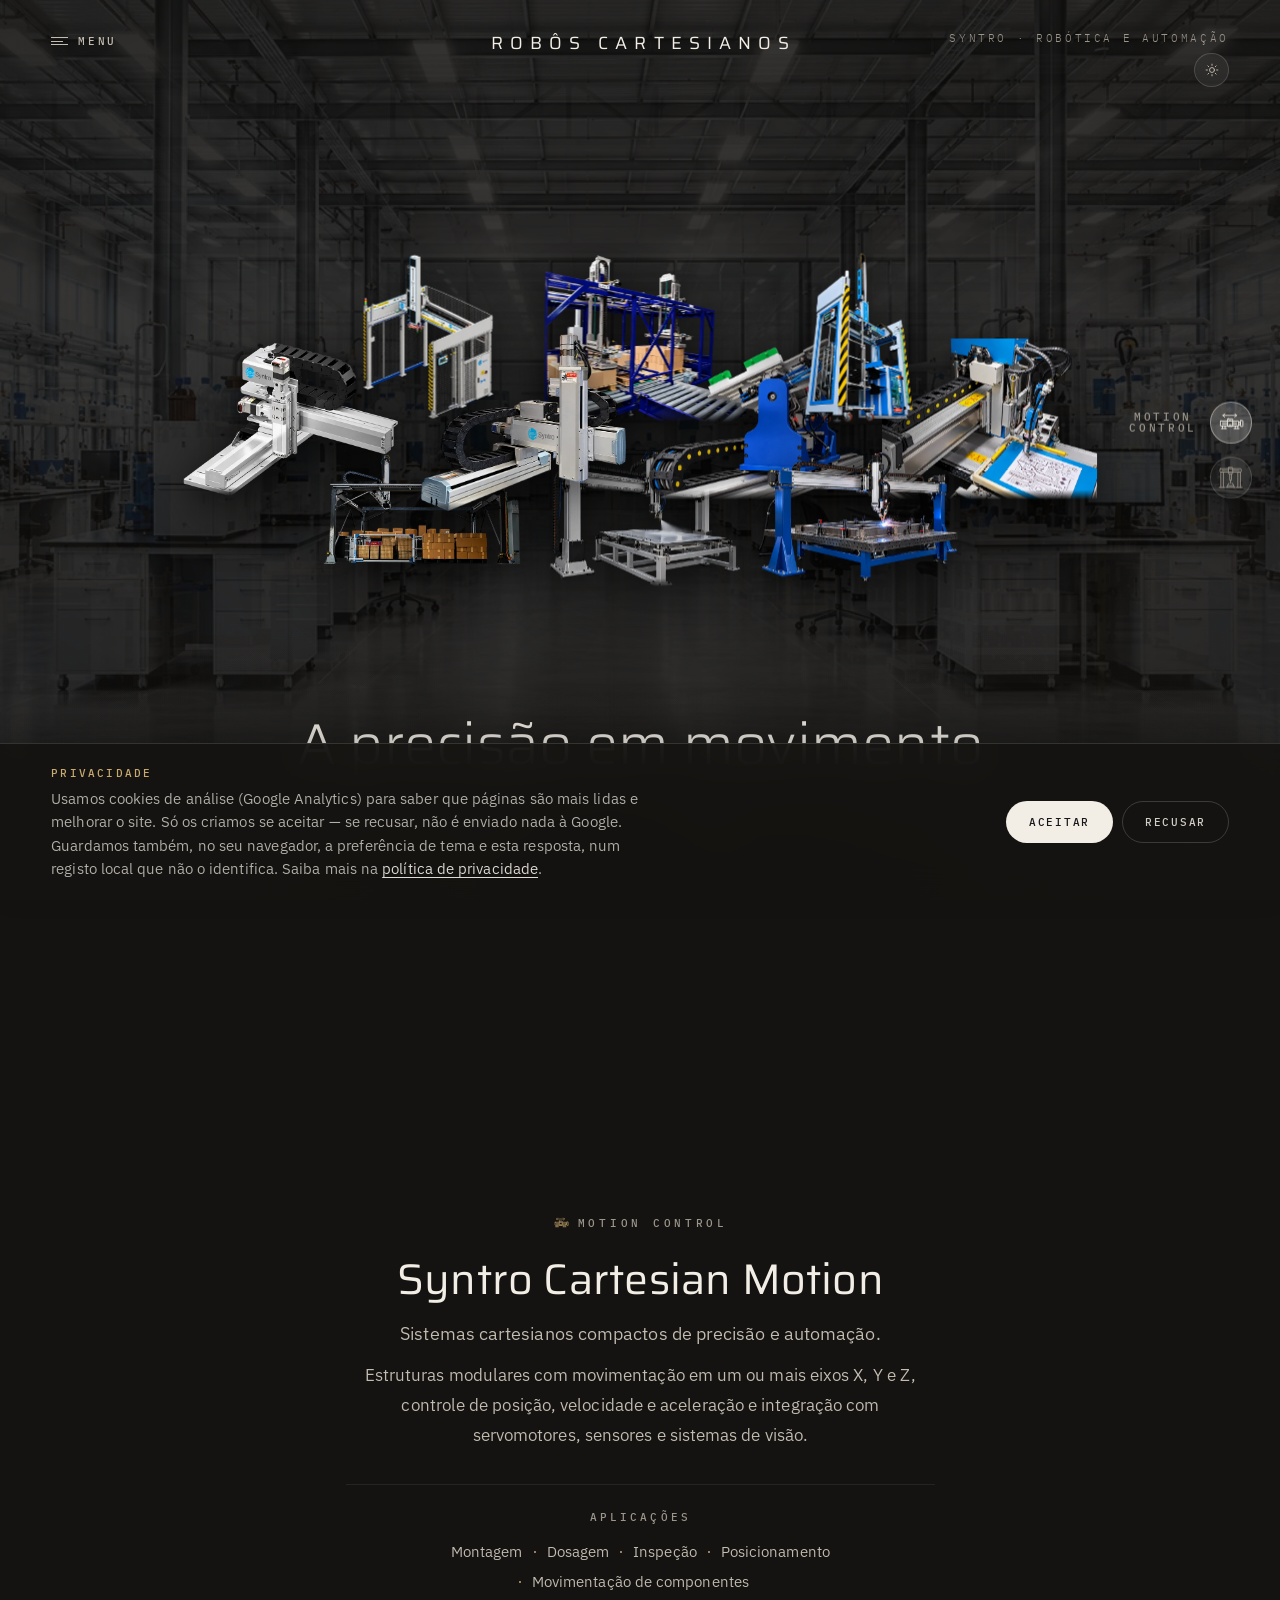
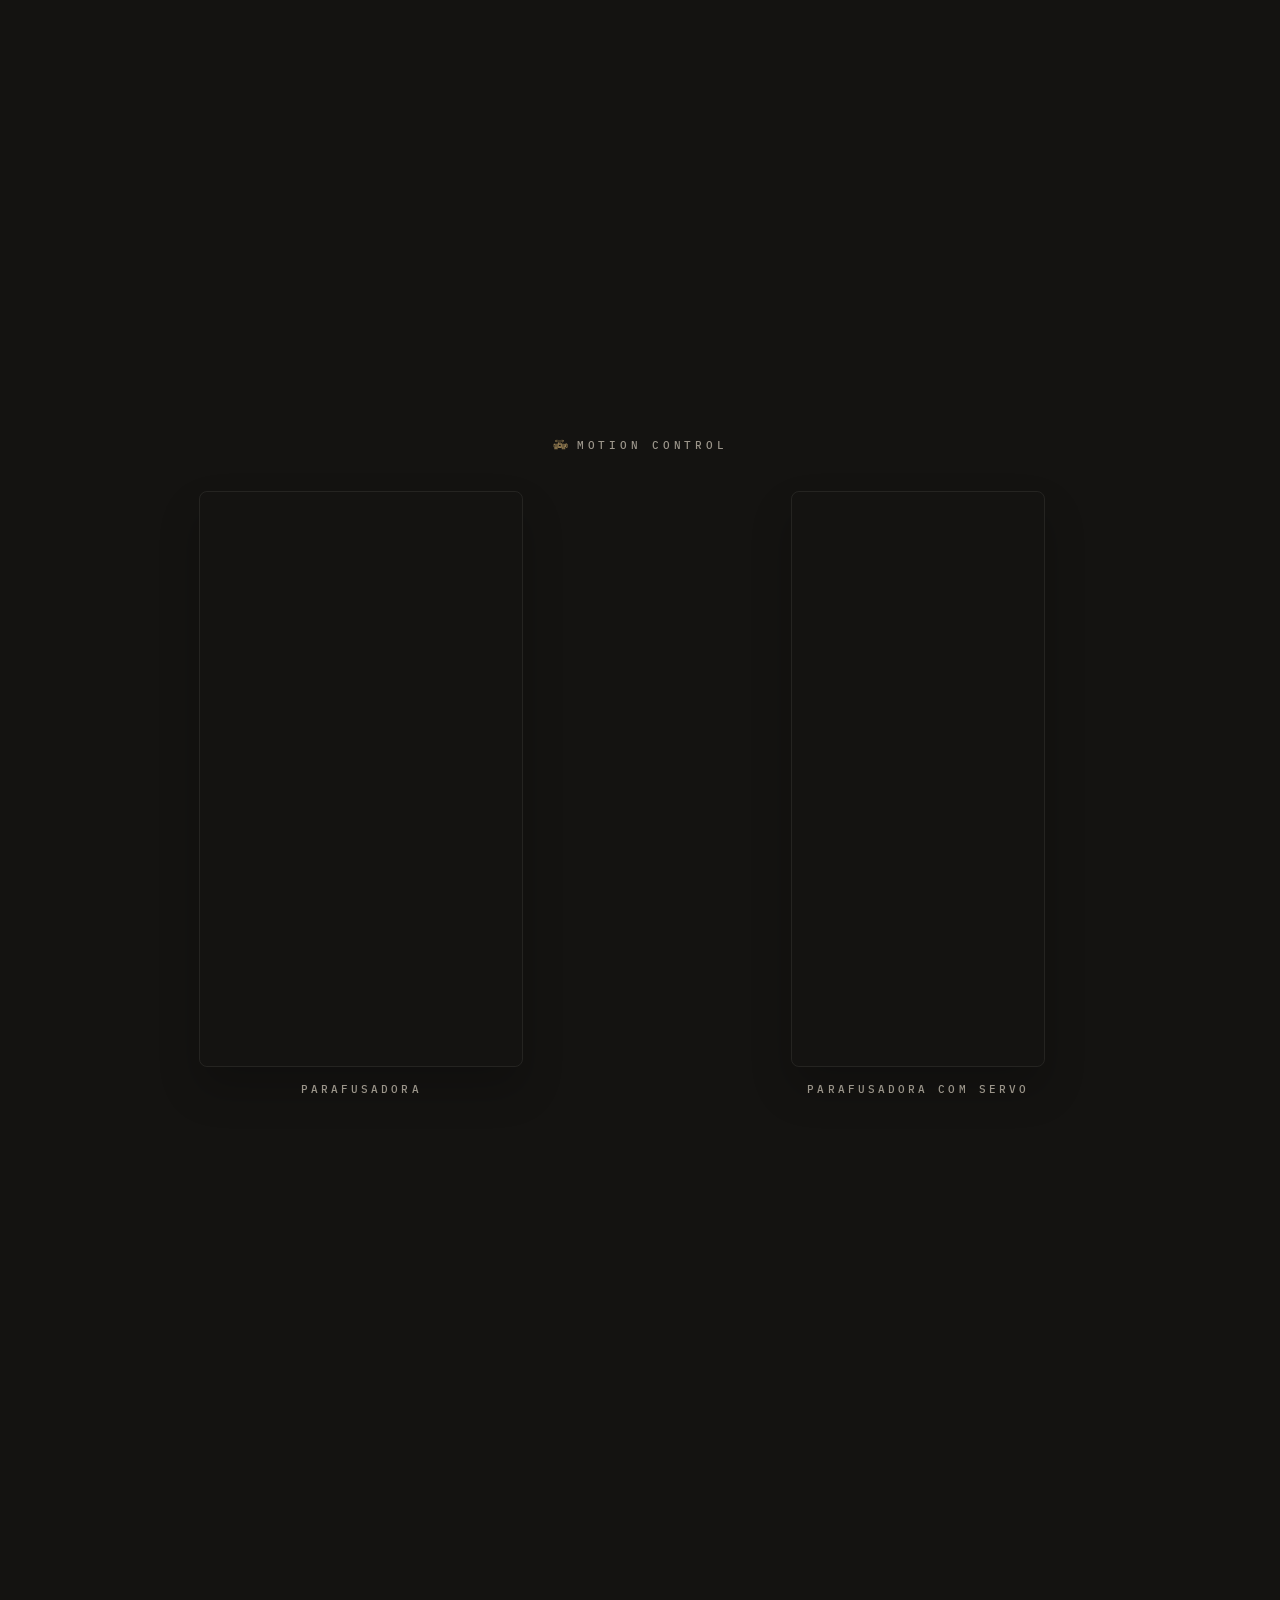
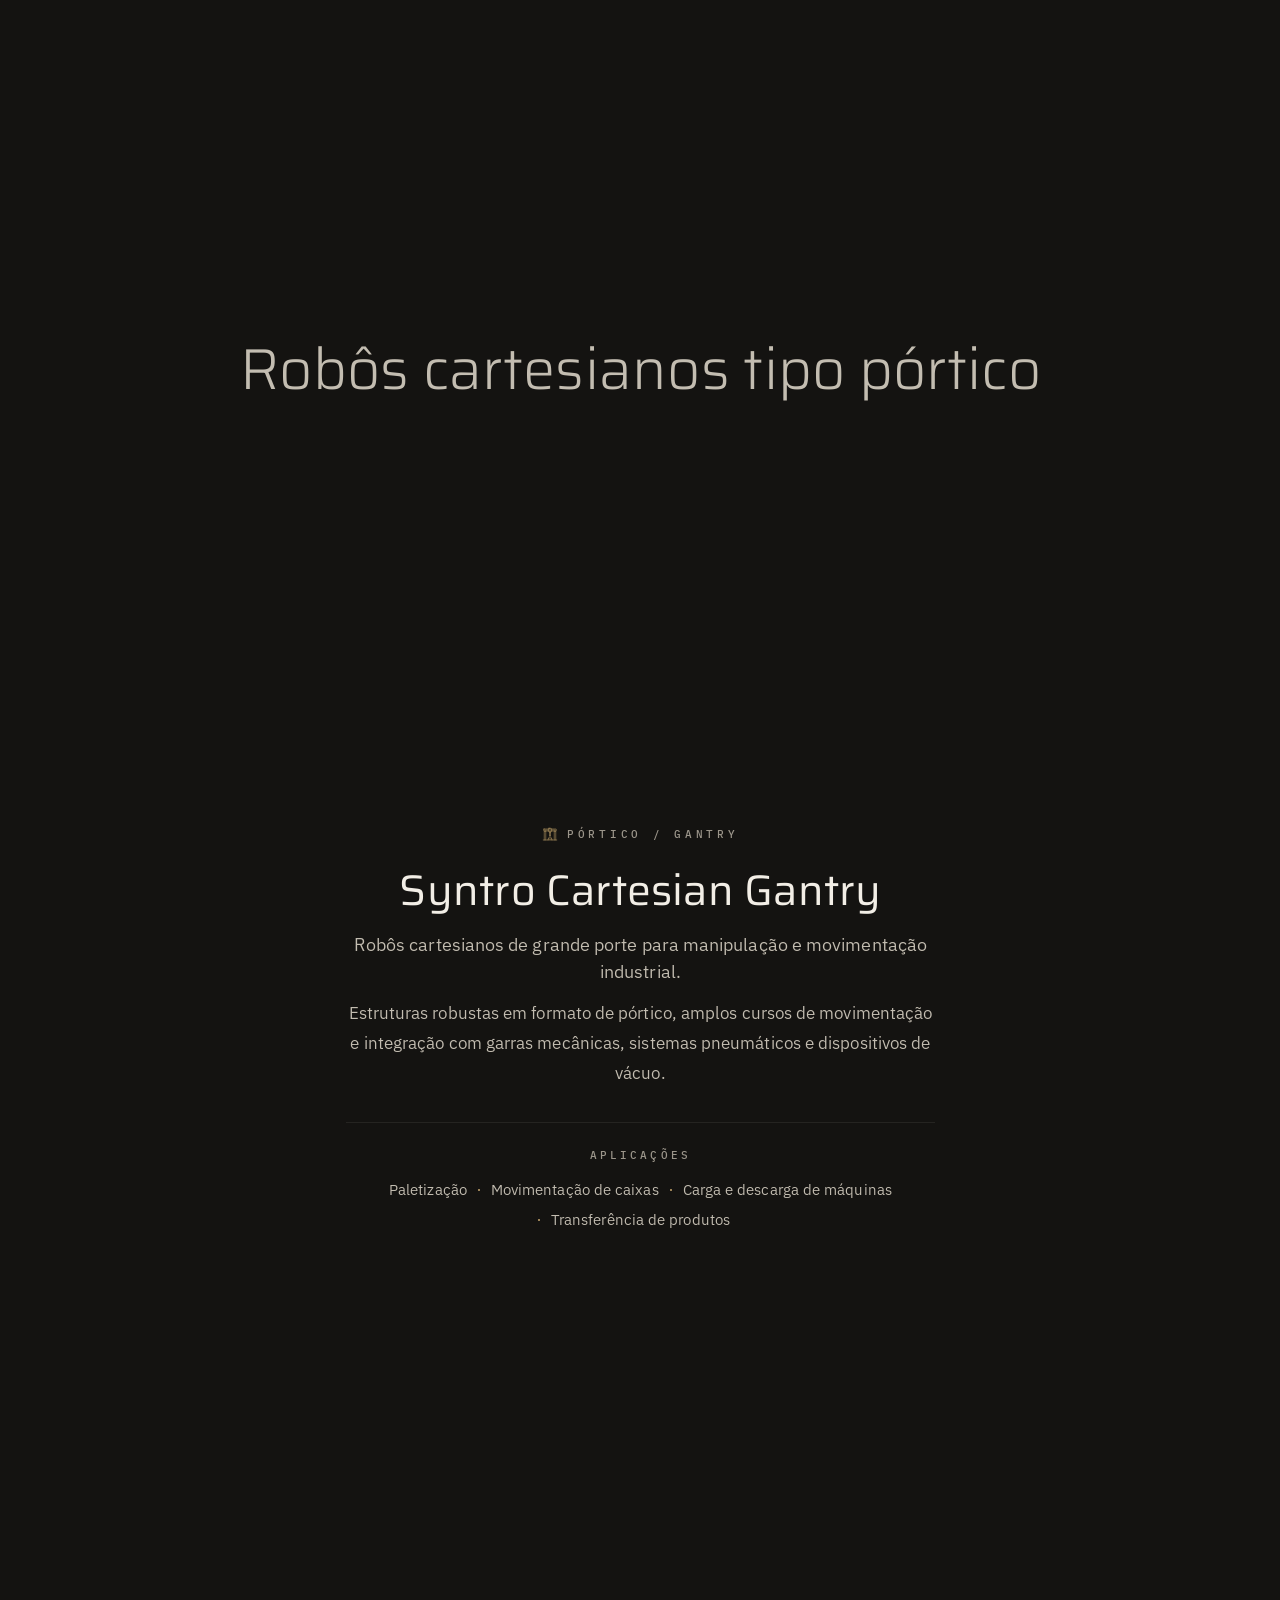
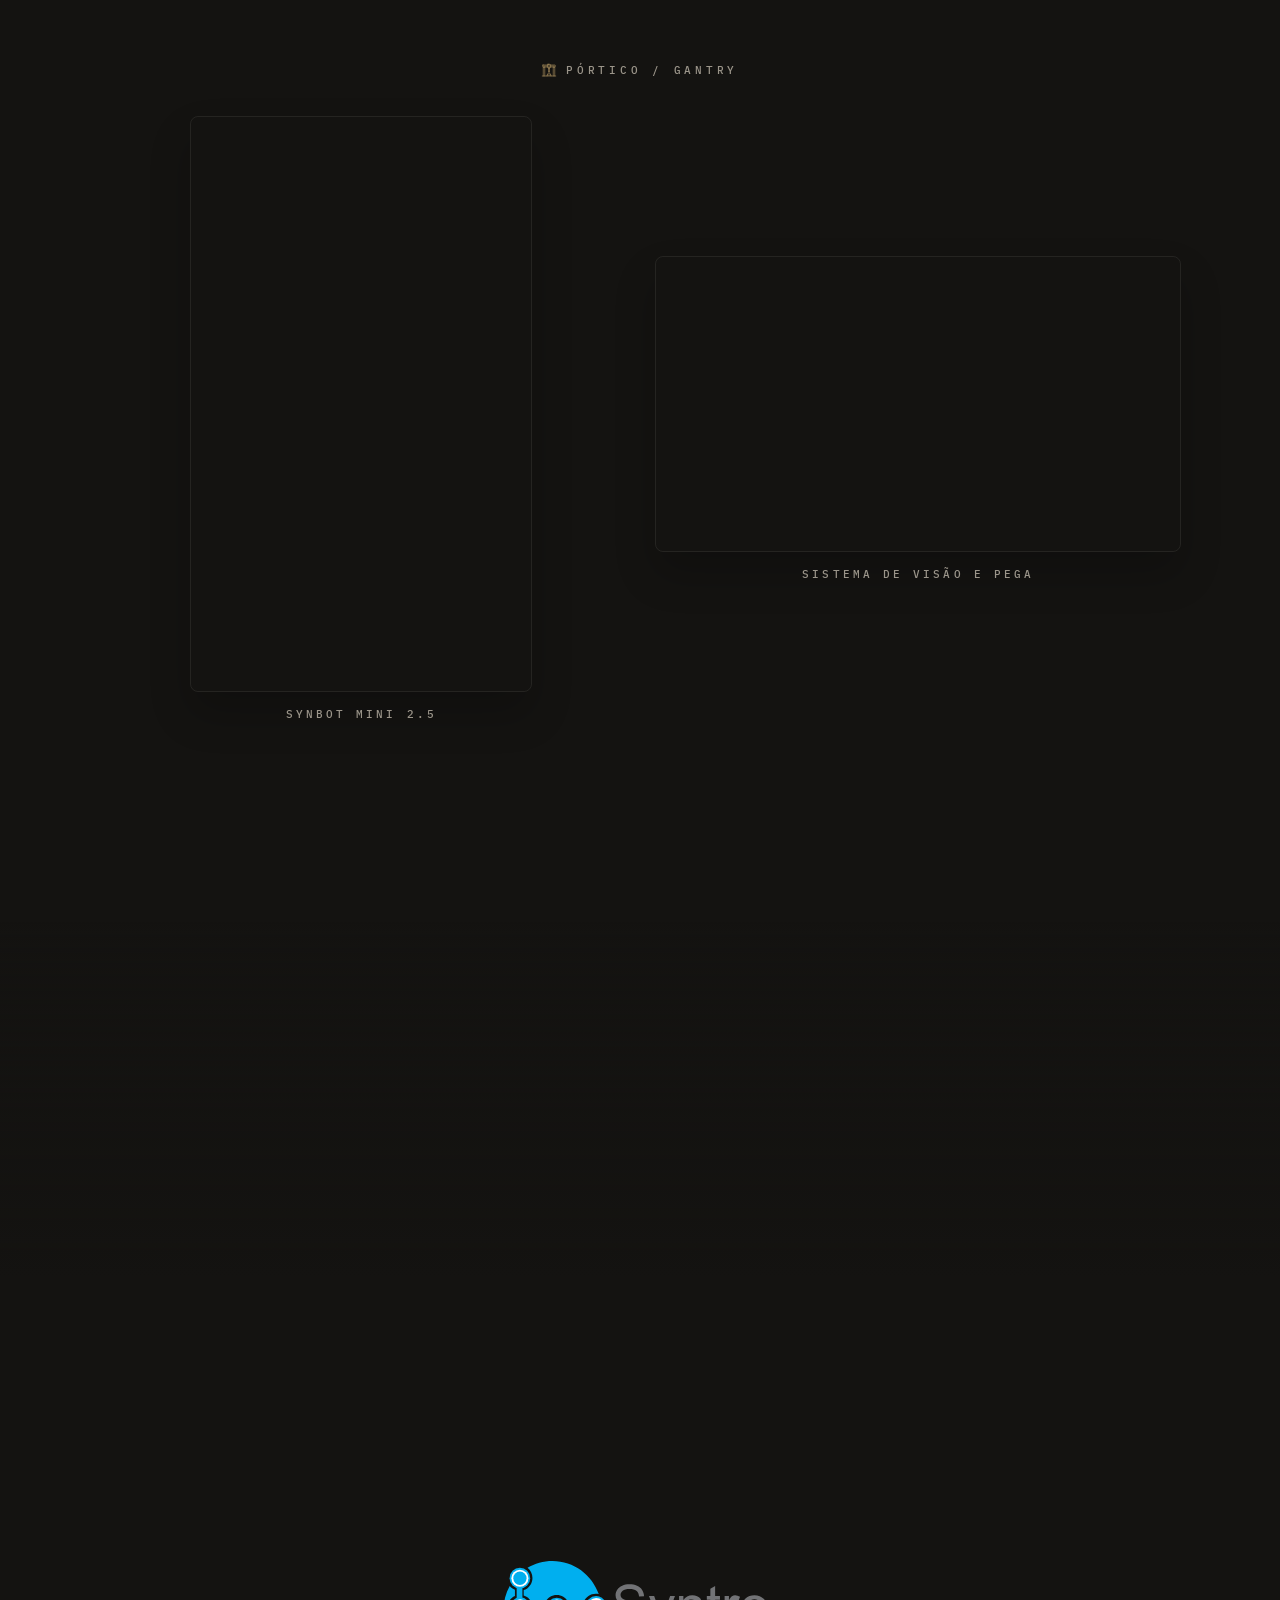
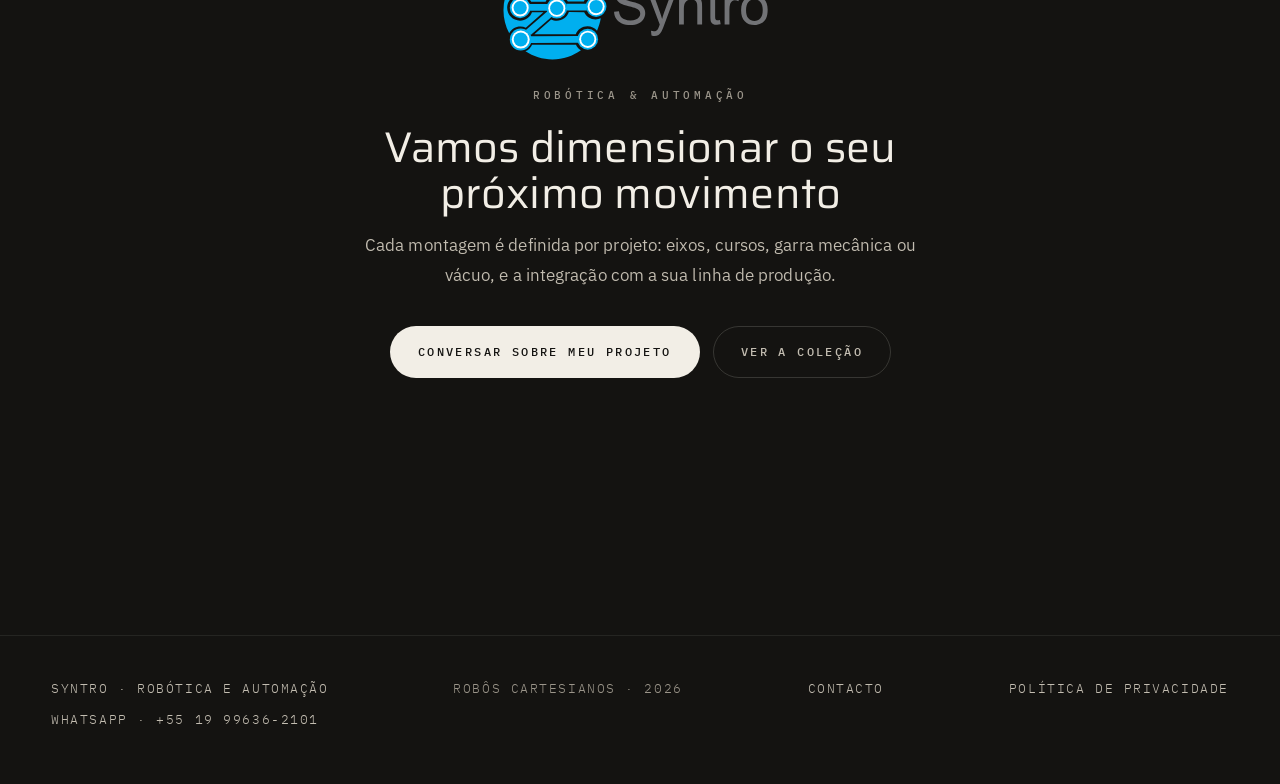
==== commit 119b9bee: "publicacao: google analytics apos consentimento e sitemap com lastmod" ====
--- a/index.html
+++ b/index.html
@@ -263,9 +263,11 @@
       para isso: o site não usa cookies de análise nem de publicidade. Começa
       fechado e é o script que o abre, a quem ainda não respondeu.
     --> <section class="consent" data-consent data-state="closed" aria-label="Aviso de privacidade"> <div class="consent__inner"> <div class="consent__text"> <p class="consent__eyebrow">Privacidade</p> <p class="consent__message">
-Este site não usa cookies de análise nem de publicidade. Guarda
-            apenas, no seu navegador, a preferência de tema e a resposta a este
-            aviso, num registo local que não o identifica. Saiba mais na
+Usamos cookies de análise (Google Analytics) para saber que páginas
+            são mais lidas e melhorar o site. Só os criamos se aceitar — se
+            recusar, não é enviado nada à Google. Guardamos também, no seu
+            navegador, a preferência de tema e esta resposta, num registo local
+            que não o identifica. Saiba mais na
 <a class="consent__link" href="/privacidade">política de privacidade</a>.
 </p> </div> <div class="consent__actions"> <button class="consent__button consent__button--solid" type="button" data-consent-choice="aceite">
 Aceitar
@@ -275,4 +277,4 @@
       Regresso ao topo — fixo no canto inferior direito. Fica só com a seta,
       desenhada com uma borda em CSS, e o que ele faz é dito pela dica, que
       aparece ao apontar. Vive aqui, e não numa página, para o terem todas.
-    --> <button class="to-top" type="button" data-to-top data-visible="false" aria-label="Voltar ao topo da página"> <span class="to-top__glyph" aria-hidden="true"></span> <span class="to-top__tip" aria-hidden="true">Voltar ao topo</span> </button> <!-- A primeira janela: o botão aparece quando ela fica para trás. --> <div class="to-top-sentinel" data-to-top-sentinel aria-hidden="true"></div><script type="module">var e=`consentimento`;function t(){try{let t=window.localStorage.getItem(e);return t===`aceite`||t===`recusa`?t:null}catch{return null}}function n(t){try{window.localStorage.setItem(e,t)}catch{}}function r(){let e=document.querySelector(`[data-consent]`);e!==null&&t()===null&&(e.dataset.state=`open`,e.addEventListener(`click`,t=>{let r=t.target;if(!(r instanceof Element))return;let i=r.closest(`[data-consent-choice]`);i!==null&&(n(i.dataset.consentChoice===`recusa`?`recusa`:`aceite`),e.dataset.state=`closed`)}))}function i(){let e=document.querySelector(`[data-to-top]`),t=document.querySelector(`[data-to-top-sentinel]`);e!==null&&t!==null&&(new IntersectionObserver(t=>{for(let n of t)e.dataset.visible=n.isIntersecting?`false`:`true`}).observe(t),e.addEventListener(`click`,()=>{window.scrollTo({top:0})}))}r(),i();</script> </body> </html>+    --> <button class="to-top" type="button" data-to-top data-visible="false" aria-label="Voltar ao topo da página"> <span class="to-top__glyph" aria-hidden="true"></span> <span class="to-top__tip" aria-hidden="true">Voltar ao topo</span> </button> <!-- A primeira janela: o botão aparece quando ela fica para trás. --> <div class="to-top-sentinel" data-to-top-sentinel aria-hidden="true"></div><script type="module">var e=`G-L0EZJTVVEL`,t=!1;function n(){return t}function r(){if(t)return;t=!0;let n=window.dataLayer??[];window.dataLayer=n;let r=(...e)=>{n.push(e)};window.gtag=r;let i=document.createElement(`script`);i.async=!0,i.src=`https://www.googletagmanager.com/gtag/js?id=${e}`,document.head.append(i),r(`js`,new Date),r(`config`,e)}var i=`consentimento`;function a(){try{let e=window.localStorage.getItem(i);return e===`aceite`||e===`recusa`?e:null}catch{return null}}function o(e){try{window.localStorage.setItem(i,e)}catch{}}function s(e){e===`aceite`?r():n()&&window.location.reload()}function c(){let e=document.querySelector(`[data-consent]`);if(e===null)return;let t=a();t===null?e.dataset.state=`open`:s(t),e.addEventListener(`click`,t=>{let n=t.target;if(!(n instanceof Element))return;let r=n.closest(`[data-consent-choice]`);if(r===null)return;let i=r.dataset.consentChoice===`recusa`?`recusa`:`aceite`;o(i),s(i),e.dataset.state=`closed`}),document.querySelector(`[data-consent-open]`)?.addEventListener(`click`,()=>{e.dataset.state=`open`,e.querySelector(`[data-consent-choice]`)?.focus()})}var l=`[data-to-top]`,u=`[data-to-top-sentinel]`;function d(){let e=document.querySelector(l),t=document.querySelector(u);e!==null&&t!==null&&(new IntersectionObserver(t=>{for(let n of t)e.dataset.visible=n.isIntersecting?`false`:`true`}).observe(t),e.addEventListener(`click`,()=>{window.scrollTo({top:0})}))}c(),d();</script> </body> </html>
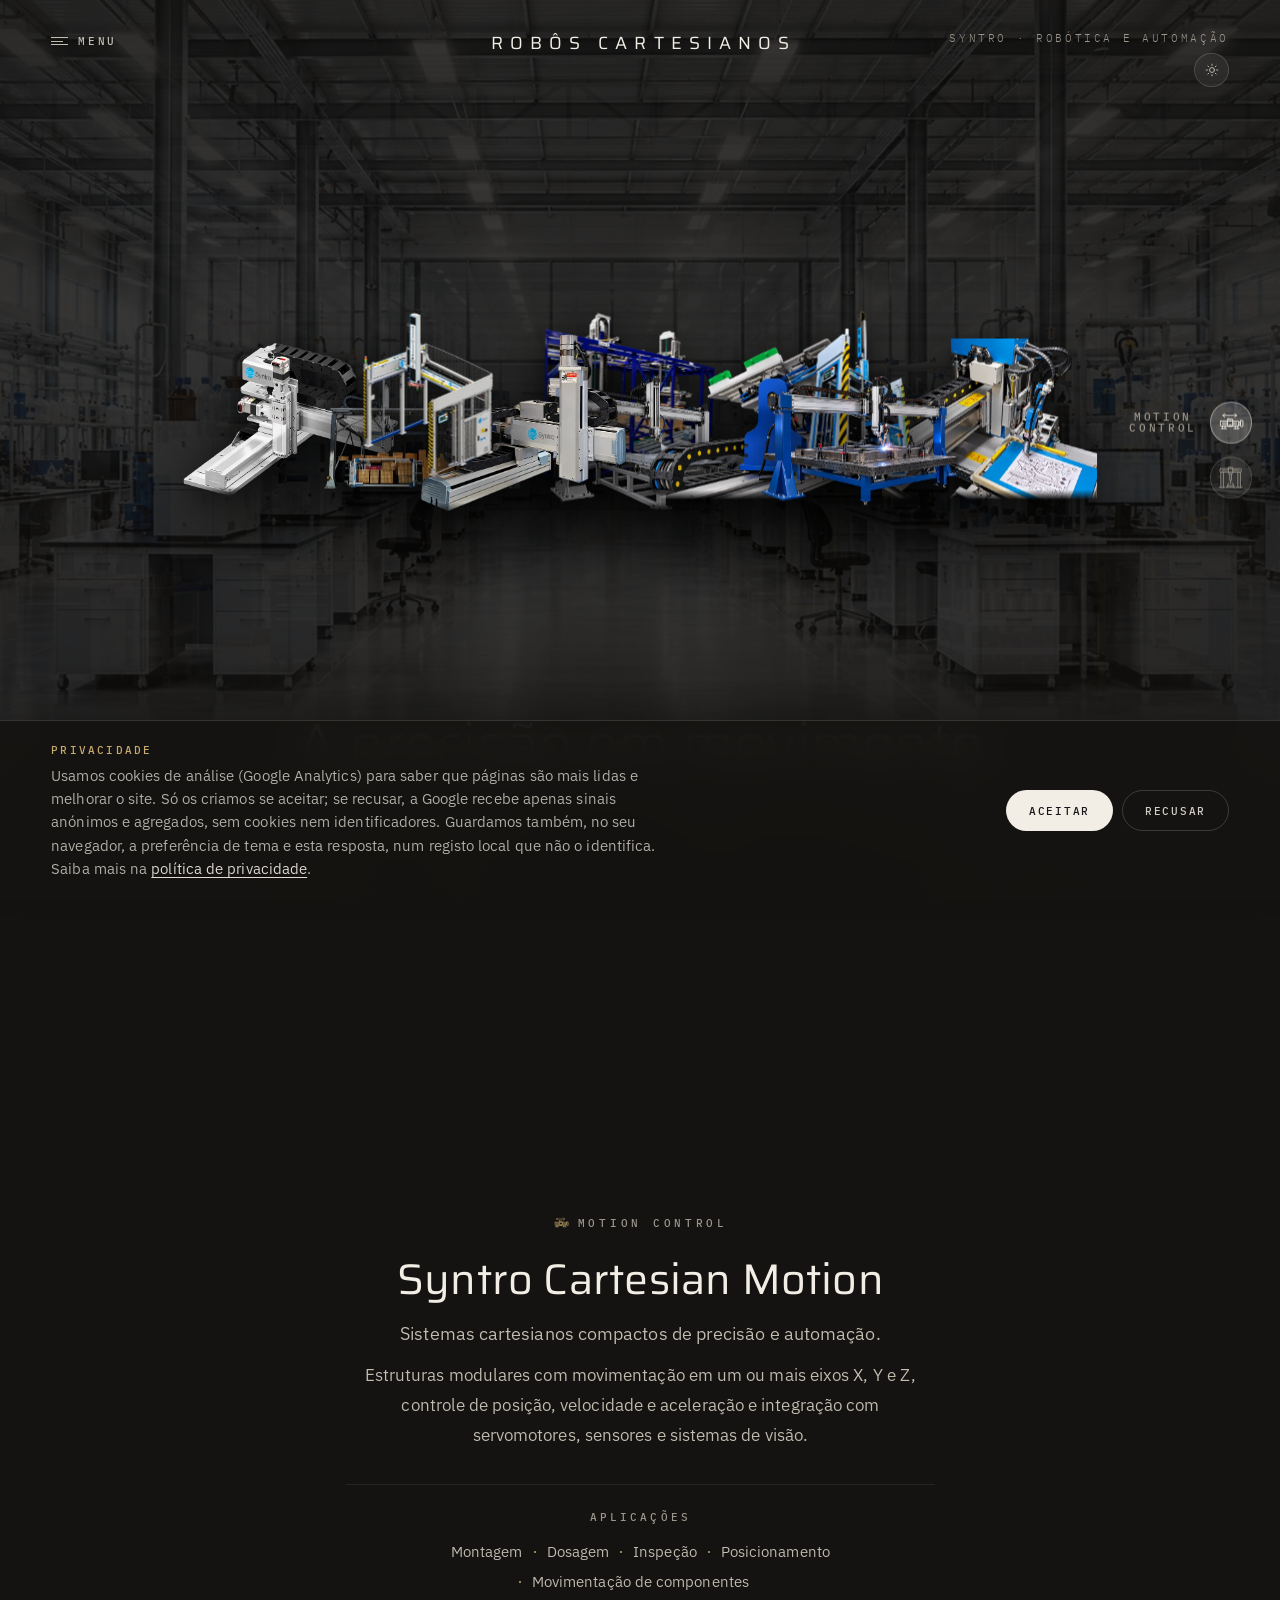
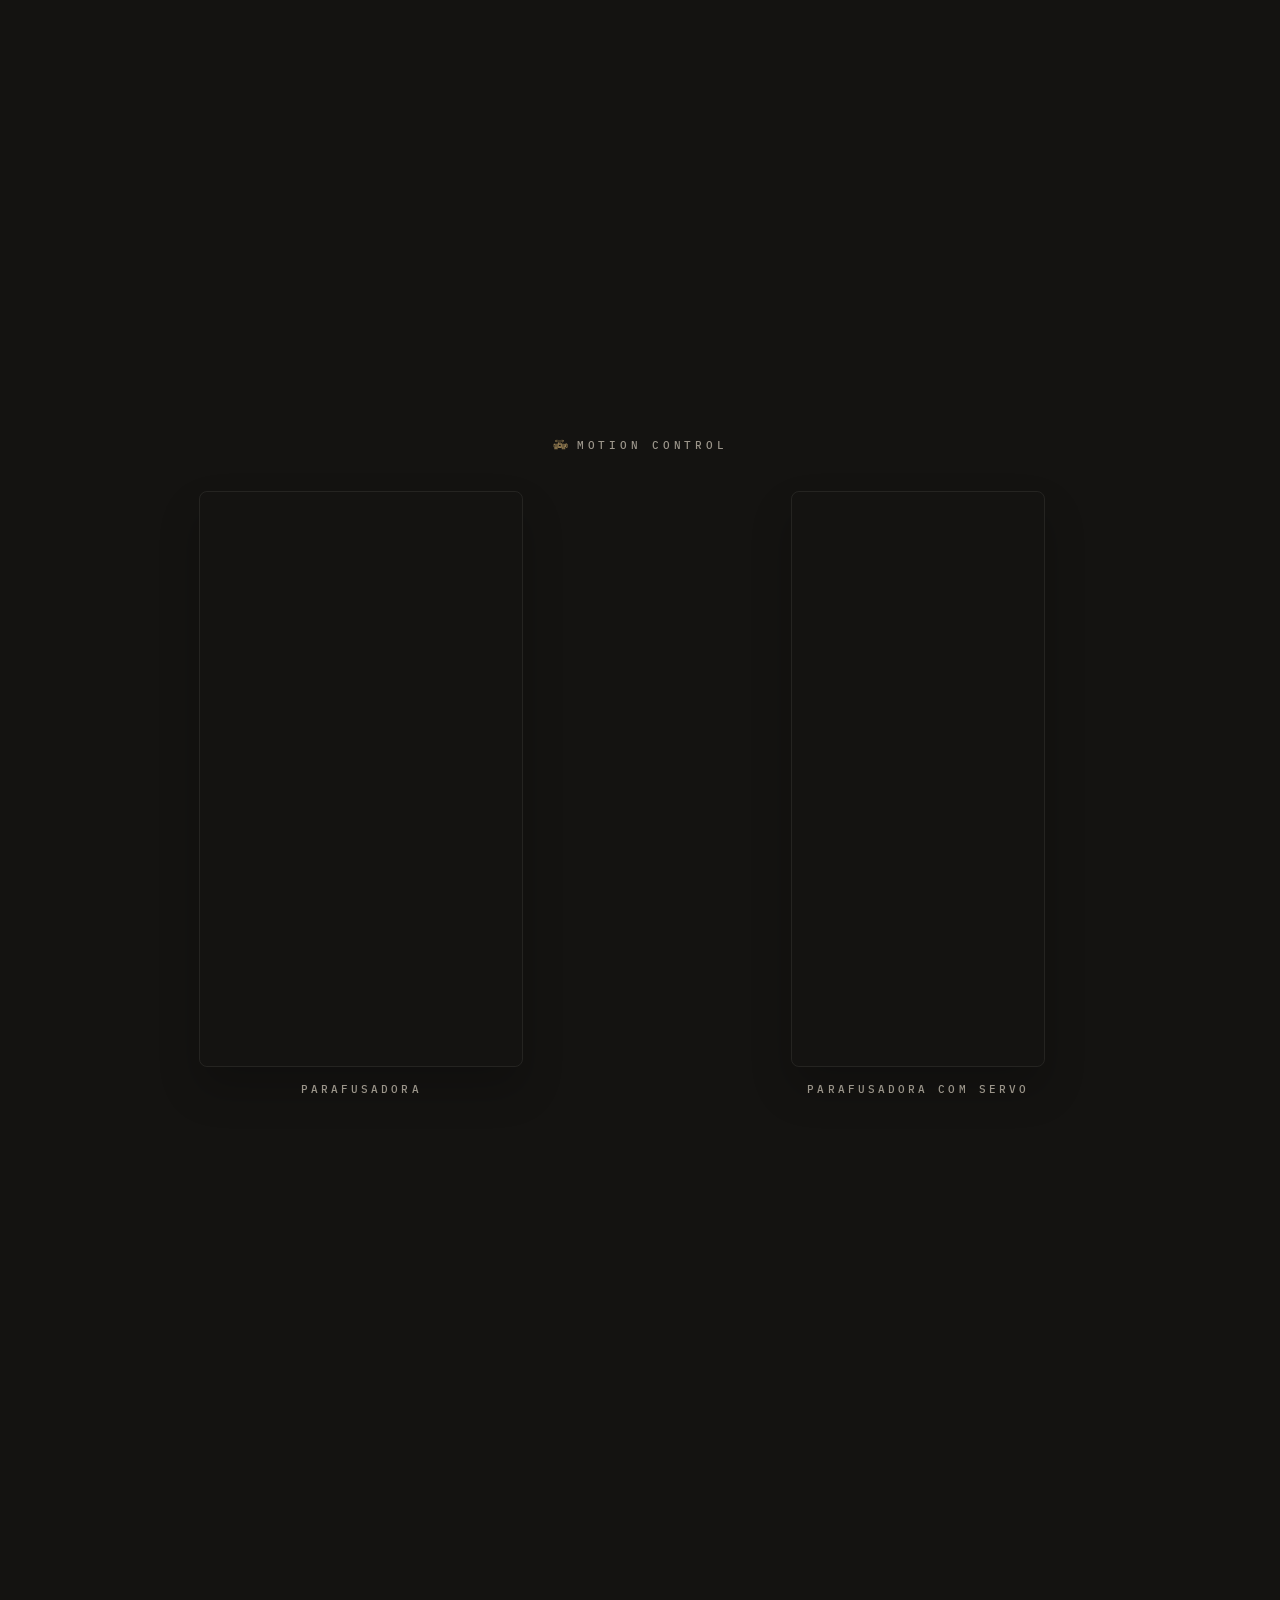
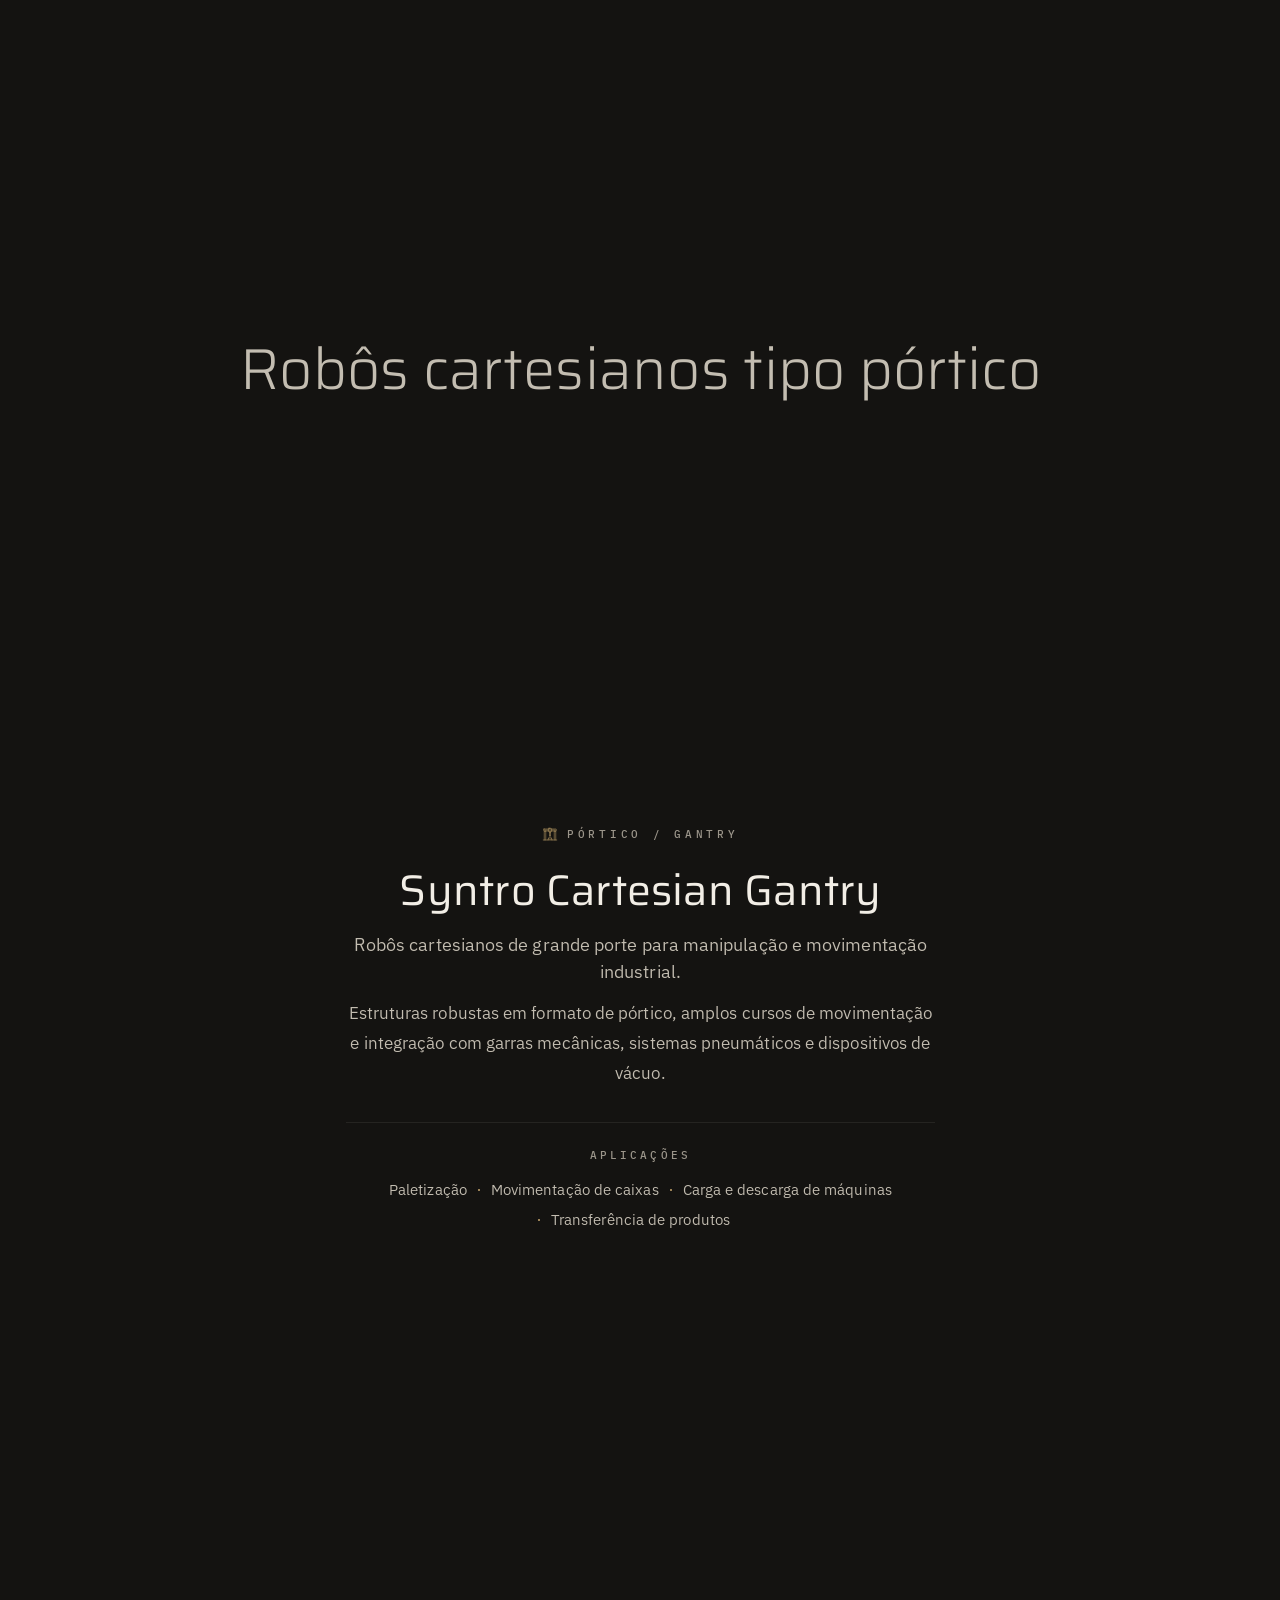
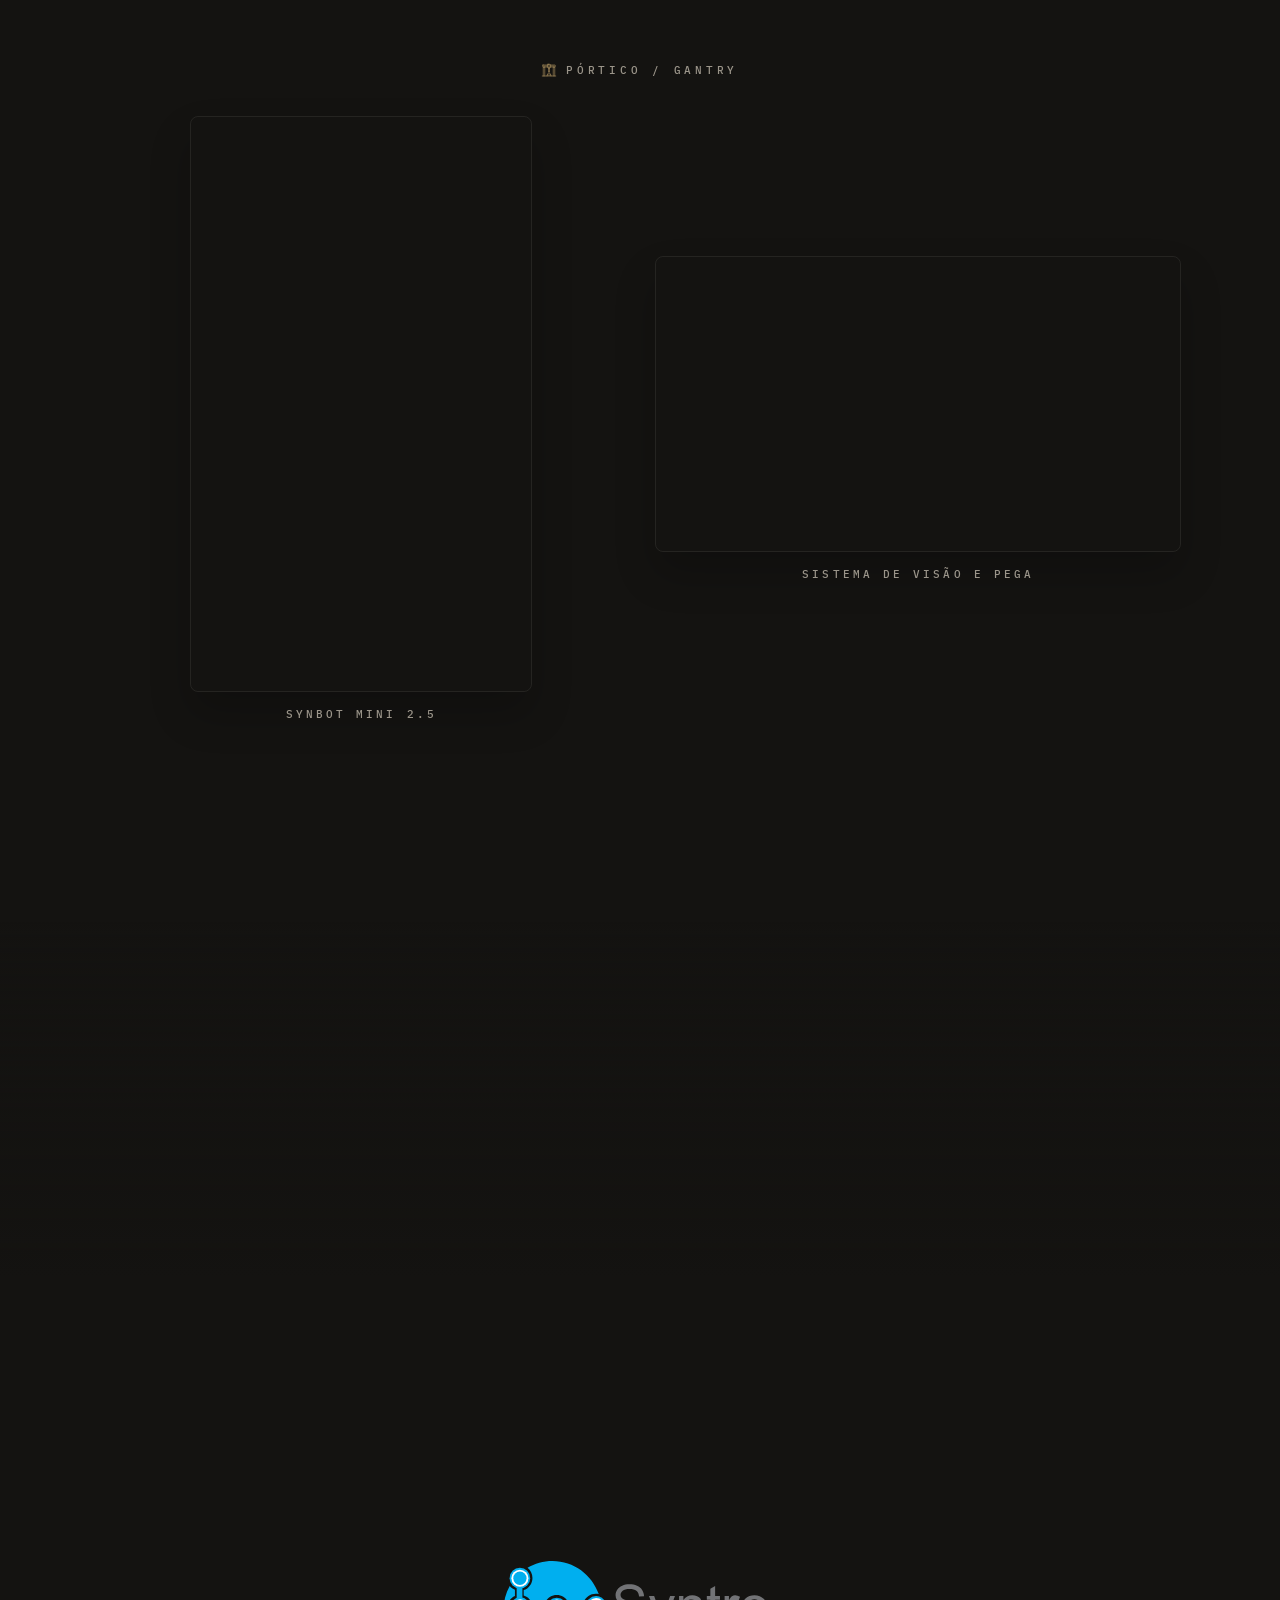
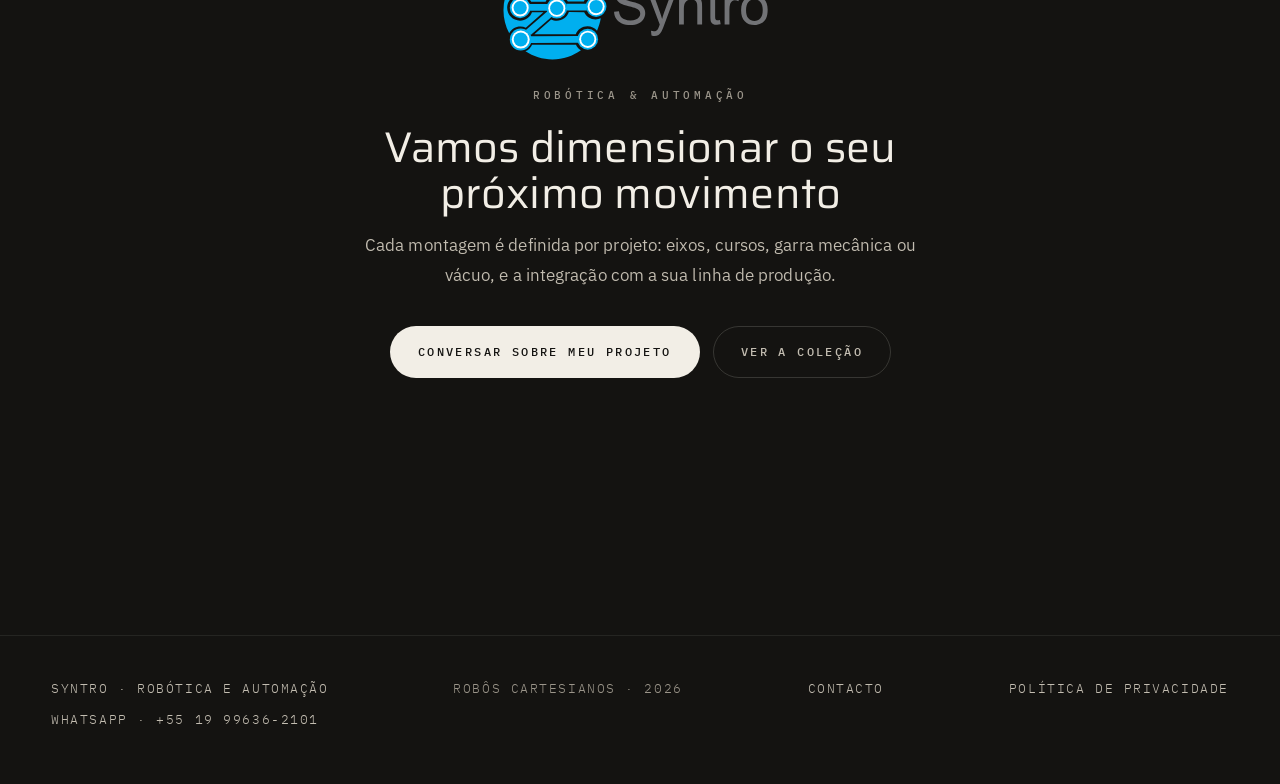
==== commit 70a5e03a: "publicacao: etiqueta do google analytics em modo de consentimento" ====
--- a/index.html
+++ b/index.html
@@ -1,7 +1,11 @@
 <!DOCTYPE html><html lang="pt-BR"> <head><meta charset="utf-8"><meta name="viewport" content="width=device-width, initial-scale=1"><title>Robôs cartesianos · Syntro Robótica e Automação</title><meta name="description" content="Robôs cartesianos da Syntro Robótica e Automação: sistemas compactos de precisão e pórticos de grande porte para automação industrial."><!--
       As fotografias do equipamento são o que dá valor ao resultado, por isso
-      pede-se a miniatura grande de propósito.
-    --><meta name="robots" content="index, follow, max-image-preview:large"><link rel="canonical" href="https://www.robocartesiano.com.br/"><meta name="theme-color" content="#f4f1ec"><meta name="color-scheme" content="light dark"><meta property="og:type" content="website"><meta property="og:site_name" content="Robôs cartesianos · Syntro"><meta property="og:locale" content="pt_BR"><meta property="og:url" content="https://www.robocartesiano.com.br/"><meta property="og:title" content="Robôs cartesianos · Syntro Robótica e Automação"><meta property="og:description" content="Robôs cartesianos da Syntro Robótica e Automação: sistemas compactos de precisão e pórticos de grande porte para automação industrial."><meta property="og:image" content="https://www.robocartesiano.com.br/_assets/hall-section-01-desktop.CetwG-R1_Zg2926.jpeg"><meta property="og:image:alt" content="Salão industrial · Syntro Robótica e Automação"><!--
+      pede-se a miniatura grande de propósito. A página 404 é a exceção: pede
+      para ficar fora das buscas, porque responde a endereços que não existem.
+    --><meta name="robots" content="index, follow, max-image-preview:large"><link rel="canonical" href="https://www.robocartesiano.com.br/"><meta name="theme-color" content="#f4f1ec"><meta name="color-scheme" content="light dark"><!--
+      Prova ao Search Console que o site é nosso. É a etiqueta que o Google
+      pede para a propriedade, e não muda nada para quem visita a página.
+    --><meta name="google-site-verification" content="BWQBHNjDC-lFZFpXaguTOU-JXX6SpoKb0j8GQUszXdQ"><meta property="og:type" content="website"><meta property="og:site_name" content="Robôs cartesianos · Syntro"><meta property="og:locale" content="pt_BR"><meta property="og:url" content="https://www.robocartesiano.com.br/"><meta property="og:title" content="Robôs cartesianos · Syntro Robótica e Automação"><meta property="og:description" content="Robôs cartesianos da Syntro Robótica e Automação: sistemas compactos de precisão e pórticos de grande porte para automação industrial."><meta property="og:image" content="https://www.robocartesiano.com.br/_assets/hall-section-01-desktop.CetwG-R1_Zg2926.jpeg"><meta property="og:image:alt" content="Salão industrial · Syntro Robótica e Automação"><!--
       Sem imagem não há cartão largo: melhor pedir o formato pequeno do que
       entregar um cartão vazio.
     --><meta name="twitter:card" content="summary_large_image"><meta name="twitter:title" content="Robôs cartesianos · Syntro Robótica e Automação"><meta name="twitter:description" content="Robôs cartesianos da Syntro Robótica e Automação: sistemas compactos de precisão e pórticos de grande porte para automação industrial."><meta name="twitter:image" content="https://www.robocartesiano.com.br/_assets/hall-section-01-desktop.CetwG-R1_Zg2926.jpeg"><link rel="icon" href="/favicon.ico"><link rel="icon" type="image/svg+xml" href="/favicon.svg"><link rel="apple-touch-icon" href="/apple-touch-icon.png"><link rel="preconnect" href="https://fonts.googleapis.com"><link rel="preconnect" href="https://fonts.gstatic.com" crossorigin><link rel="stylesheet" href="https://fonts.googleapis.com/css2?family=IBM+Plex+Mono:wght@400%3B500&amp;family=IBM+Plex+Sans:wght@100..700&amp;family=Saira:wght@300..600&amp;display=swap"><script type="application/ld+json">{"@context":"https://schema.org","@graph":[{"@type":"Organization","@id":"https://syntro.com.br/#organizacao","name":"Syntro Robótica e Automação","url":"https://syntro.com.br/","logo":"https://www.robocartesiano.com.br/_assets/logo.eD2Bp1Nt.svg"},{"@type":"WebSite","name":"Robôs cartesianos · Syntro","url":"https://www.robocartesiano.com.br/","inLanguage":"pt-BR","publisher":{"@id":"https://syntro.com.br/#organizacao"}}]}</script><!-- Dados estruturados próprios da página — a trilha, por exemplo. --><script>
@@ -32,7 +36,28 @@
           );
         }
       })();
-    </script><link rel="stylesheet" href="/_assets/Base.CLbrkBze.css"></head> <body> <!--
+    </script><!--
+      Google Analytics com o modo de consentimento. A etiqueta arranca sempre
+      — é isso que faz o Google reconhecer a instalação — mas começa com o
+      consentimento negado: até alguém aceitar não há cookies nem
+      identificadores, e a Google recebe apenas sinais anónimos e agregados.
+      Quem sobe o consentimento a concedido é o `consent.ts`, ao ler a
+      resposta. O identificador é público: anda no código de qualquer site.
+    --><script>
+      window.dataLayer = window.dataLayer || [];
+      function gtag() {
+        dataLayer.push(arguments);
+      }
+      gtag('consent', 'default', {
+        ad_storage: 'denied',
+        ad_user_data: 'denied',
+        ad_personalization: 'denied',
+        analytics_storage: 'denied',
+        wait_for_update: 500,
+      });
+      gtag('js', new Date());
+      gtag('config', 'G-L0EZJTVVEL');
+    </script><script async src="https://www.googletagmanager.com/gtag/js?id=G-L0EZJTVVEL"></script><link rel="stylesheet" href="/_assets/Base.CLbrkBze.css"></head> <body> <!--
       Ligação de salto: a primeira paragem do teclado. Fica escondida até
       receber foco, para não competir com a composição.
     --><a class="skip-link" href="#conteudo">Saltar para o conteúdo</a>   <div class="chrome"> <!--
@@ -257,17 +282,18 @@
 Voltar à experiência
 </button> </div> </div> </div> </div> </div> <div class="lightbox" data-lightbox data-open="false" data-closing="false" role="dialog" aria-modal="true" aria-labelledby="lightbox-caption"> <button class="lightbox__scrim" type="button" data-lightbox-close tabindex="-1" aria-label="Fechar a imagem ampliada"></button> <div class="lightbox__panel"> <button class="lightbox__close" type="button" data-lightbox-close aria-label="Fechar a imagem ampliada">
 ×
-</button> <figure class="lightbox__frame"> <img class="lightbox__img" alt="" decoding="async"> <figcaption class="lightbox__caption" id="lightbox-caption"></figcaption> </figure> </div> </div><script type="module" src="/_assets/index.astro_astro_type_script_index_0_lang.BsMapzLs.js"></script>  <!--
+</button> <figure class="lightbox__frame"> <img class="lightbox__img" alt="" decoding="async"> <figcaption class="lightbox__caption" id="lightbox-caption"></figcaption> </figure> </div> </div><script type="module" src="/_assets/index.astro_astro_type_script_index_0_lang.Bex43iLR.js"></script>  <!--
       Aviso de privacidade — a primeira coisa que se lê. Vive aqui, e não numa
-      página, para aparecer em todo o site até a pessoa responder. Só serve
-      para isso: o site não usa cookies de análise nem de publicidade. Começa
-      fechado e é o script que o abre, a quem ainda não respondeu.
+      página, para aparecer em todo o site até a pessoa responder. É ele que
+      decide se os cookies de análise chegam a ser criados. Começa fechado e é
+      o script que o abre, a quem ainda não respondeu.
     --> <section class="consent" data-consent data-state="closed" aria-label="Aviso de privacidade"> <div class="consent__inner"> <div class="consent__text"> <p class="consent__eyebrow">Privacidade</p> <p class="consent__message">
 Usamos cookies de análise (Google Analytics) para saber que páginas
-            são mais lidas e melhorar o site. Só os criamos se aceitar — se
-            recusar, não é enviado nada à Google. Guardamos também, no seu
-            navegador, a preferência de tema e esta resposta, num registo local
-            que não o identifica. Saiba mais na
+            são mais lidas e melhorar o site. Só os criamos se aceitar; se
+            recusar, a Google recebe apenas sinais anónimos e agregados, sem
+            cookies nem identificadores. Guardamos também, no seu navegador, a
+            preferência de tema e esta resposta, num registo local que não o
+            identifica. Saiba mais na
 <a class="consent__link" href="/privacidade">política de privacidade</a>.
 </p> </div> <div class="consent__actions"> <button class="consent__button consent__button--solid" type="button" data-consent-choice="aceite">
 Aceitar
@@ -277,4 +303,4 @@
       Regresso ao topo — fixo no canto inferior direito. Fica só com a seta,
       desenhada com uma borda em CSS, e o que ele faz é dito pela dica, que
       aparece ao apontar. Vive aqui, e não numa página, para o terem todas.
-    --> <button class="to-top" type="button" data-to-top data-visible="false" aria-label="Voltar ao topo da página"> <span class="to-top__glyph" aria-hidden="true"></span> <span class="to-top__tip" aria-hidden="true">Voltar ao topo</span> </button> <!-- A primeira janela: o botão aparece quando ela fica para trás. --> <div class="to-top-sentinel" data-to-top-sentinel aria-hidden="true"></div><script type="module">var e=`G-L0EZJTVVEL`,t=!1;function n(){return t}function r(){if(t)return;t=!0;let n=window.dataLayer??[];window.dataLayer=n;let r=(...e)=>{n.push(e)};window.gtag=r;let i=document.createElement(`script`);i.async=!0,i.src=`https://www.googletagmanager.com/gtag/js?id=${e}`,document.head.append(i),r(`js`,new Date),r(`config`,e)}var i=`consentimento`;function a(){try{let e=window.localStorage.getItem(i);return e===`aceite`||e===`recusa`?e:null}catch{return null}}function o(e){try{window.localStorage.setItem(i,e)}catch{}}function s(e){e===`aceite`?r():n()&&window.location.reload()}function c(){let e=document.querySelector(`[data-consent]`);if(e===null)return;let t=a();t===null?e.dataset.state=`open`:s(t),e.addEventListener(`click`,t=>{let n=t.target;if(!(n instanceof Element))return;let r=n.closest(`[data-consent-choice]`);if(r===null)return;let i=r.dataset.consentChoice===`recusa`?`recusa`:`aceite`;o(i),s(i),e.dataset.state=`closed`}),document.querySelector(`[data-consent-open]`)?.addEventListener(`click`,()=>{e.dataset.state=`open`,e.querySelector(`[data-consent-choice]`)?.focus()})}var l=`[data-to-top]`,u=`[data-to-top-sentinel]`;function d(){let e=document.querySelector(l),t=document.querySelector(u);e!==null&&t!==null&&(new IntersectionObserver(t=>{for(let n of t)e.dataset.visible=n.isIntersecting?`false`:`true`}).observe(t),e.addEventListener(`click`,()=>{window.scrollTo({top:0})}))}c(),d();</script> </body> </html>+    --> <button class="to-top" type="button" data-to-top data-visible="false" aria-label="Voltar ao topo da página"> <span class="to-top__glyph" aria-hidden="true"></span> <span class="to-top__tip" aria-hidden="true">Voltar ao topo</span> </button> <!-- A primeira janela: o botão aparece quando ela fica para trás. --> <div class="to-top-sentinel" data-to-top-sentinel aria-hidden="true"></div><script type="module">var e=!1;function t(){return e}function n(){e||(e=!0,window.gtag?.(`consent`,`update`,{analytics_storage:`granted`}))}var r=`consentimento`;function i(){try{let e=window.localStorage.getItem(r);return e===`aceite`||e===`recusa`?e:null}catch{return null}}function a(e){try{window.localStorage.setItem(r,e)}catch{}}function o(e){e===`aceite`?n():t()&&window.location.reload()}function s(){let e=document.querySelector(`[data-consent]`);if(e===null)return;let t=i();t===null?e.dataset.state=`open`:o(t),e.addEventListener(`click`,t=>{let n=t.target;if(!(n instanceof Element))return;let r=n.closest(`[data-consent-choice]`);if(r===null)return;let i=r.dataset.consentChoice===`recusa`?`recusa`:`aceite`;a(i),o(i),e.dataset.state=`closed`}),document.querySelector(`[data-consent-open]`)?.addEventListener(`click`,()=>{e.dataset.state=`open`,e.querySelector(`[data-consent-choice]`)?.focus()})}var c=`[data-to-top]`,l=`[data-to-top-sentinel]`;function u(){let e=document.querySelector(c),t=document.querySelector(l);e!==null&&t!==null&&(new IntersectionObserver(t=>{for(let n of t)e.dataset.visible=n.isIntersecting?`false`:`true`}).observe(t),e.addEventListener(`click`,()=>{window.scrollTo({top:0})}))}s(),u();</script> </body> </html>
